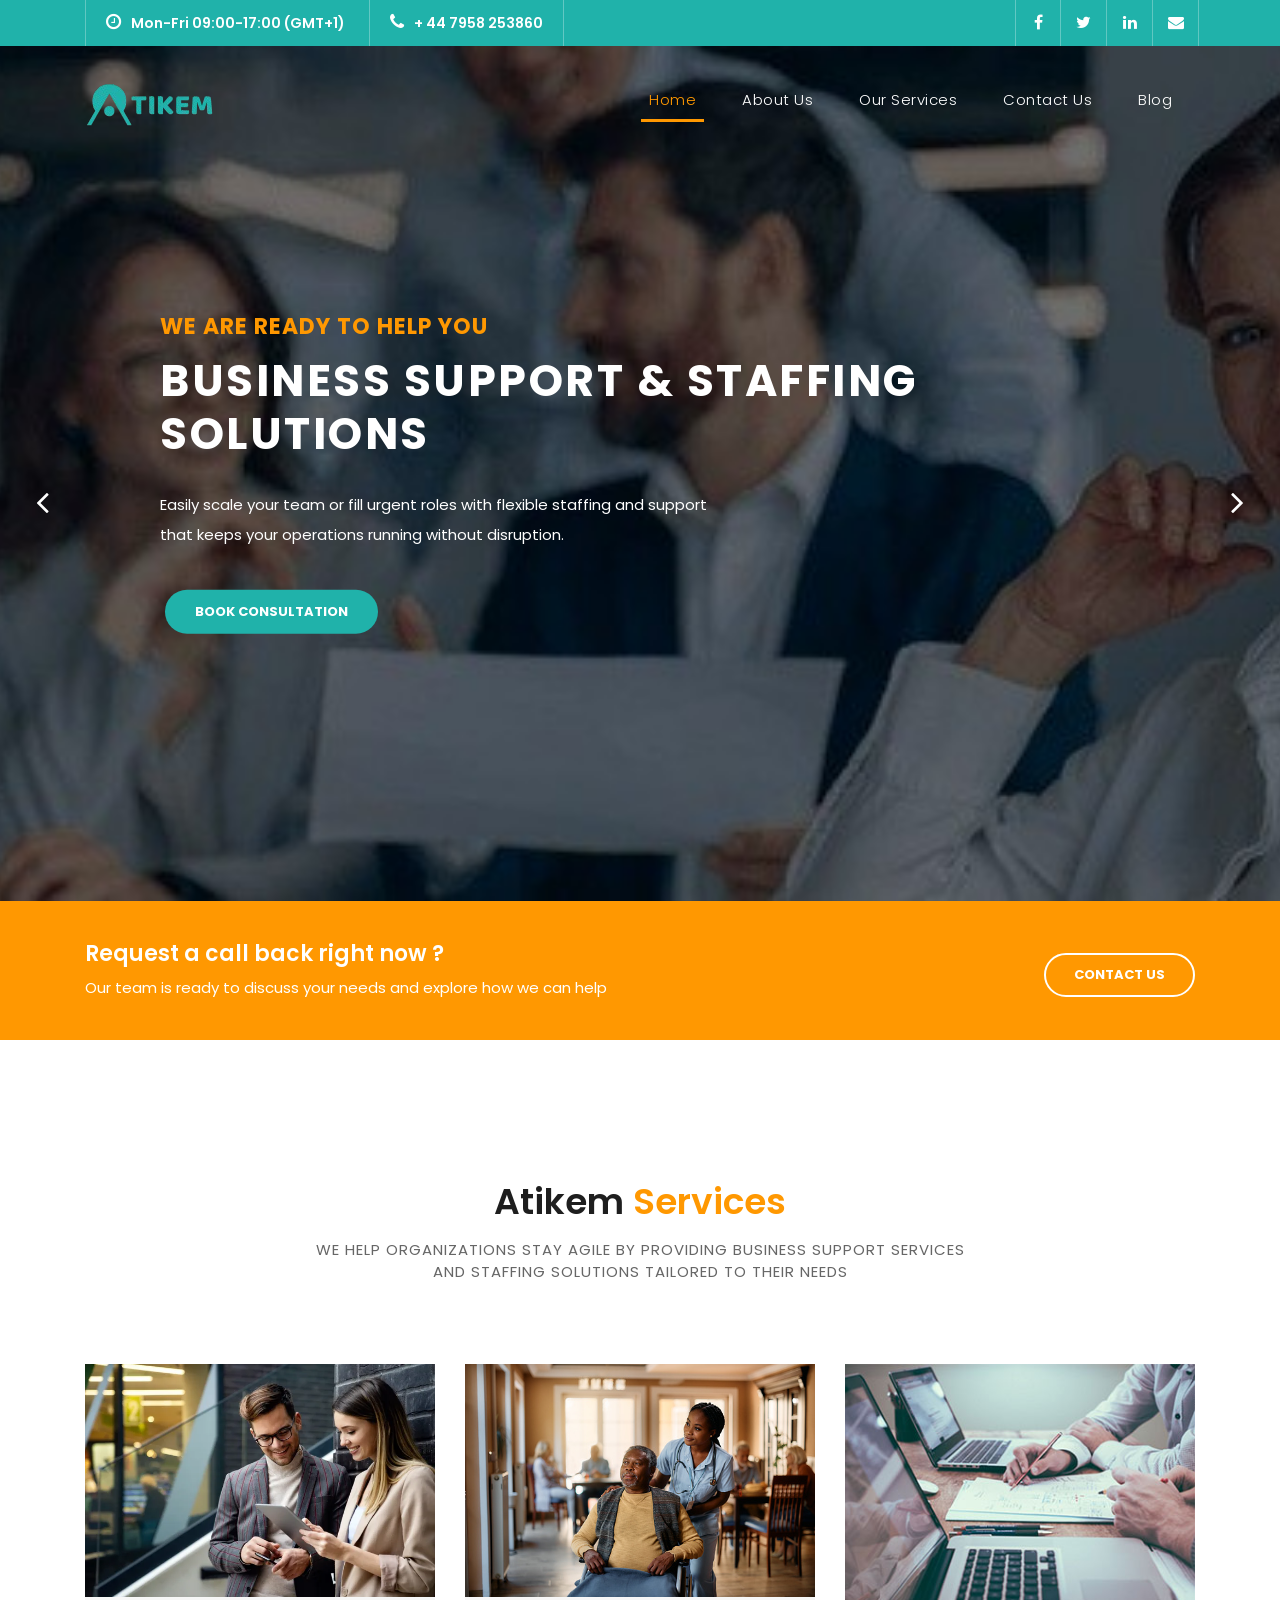
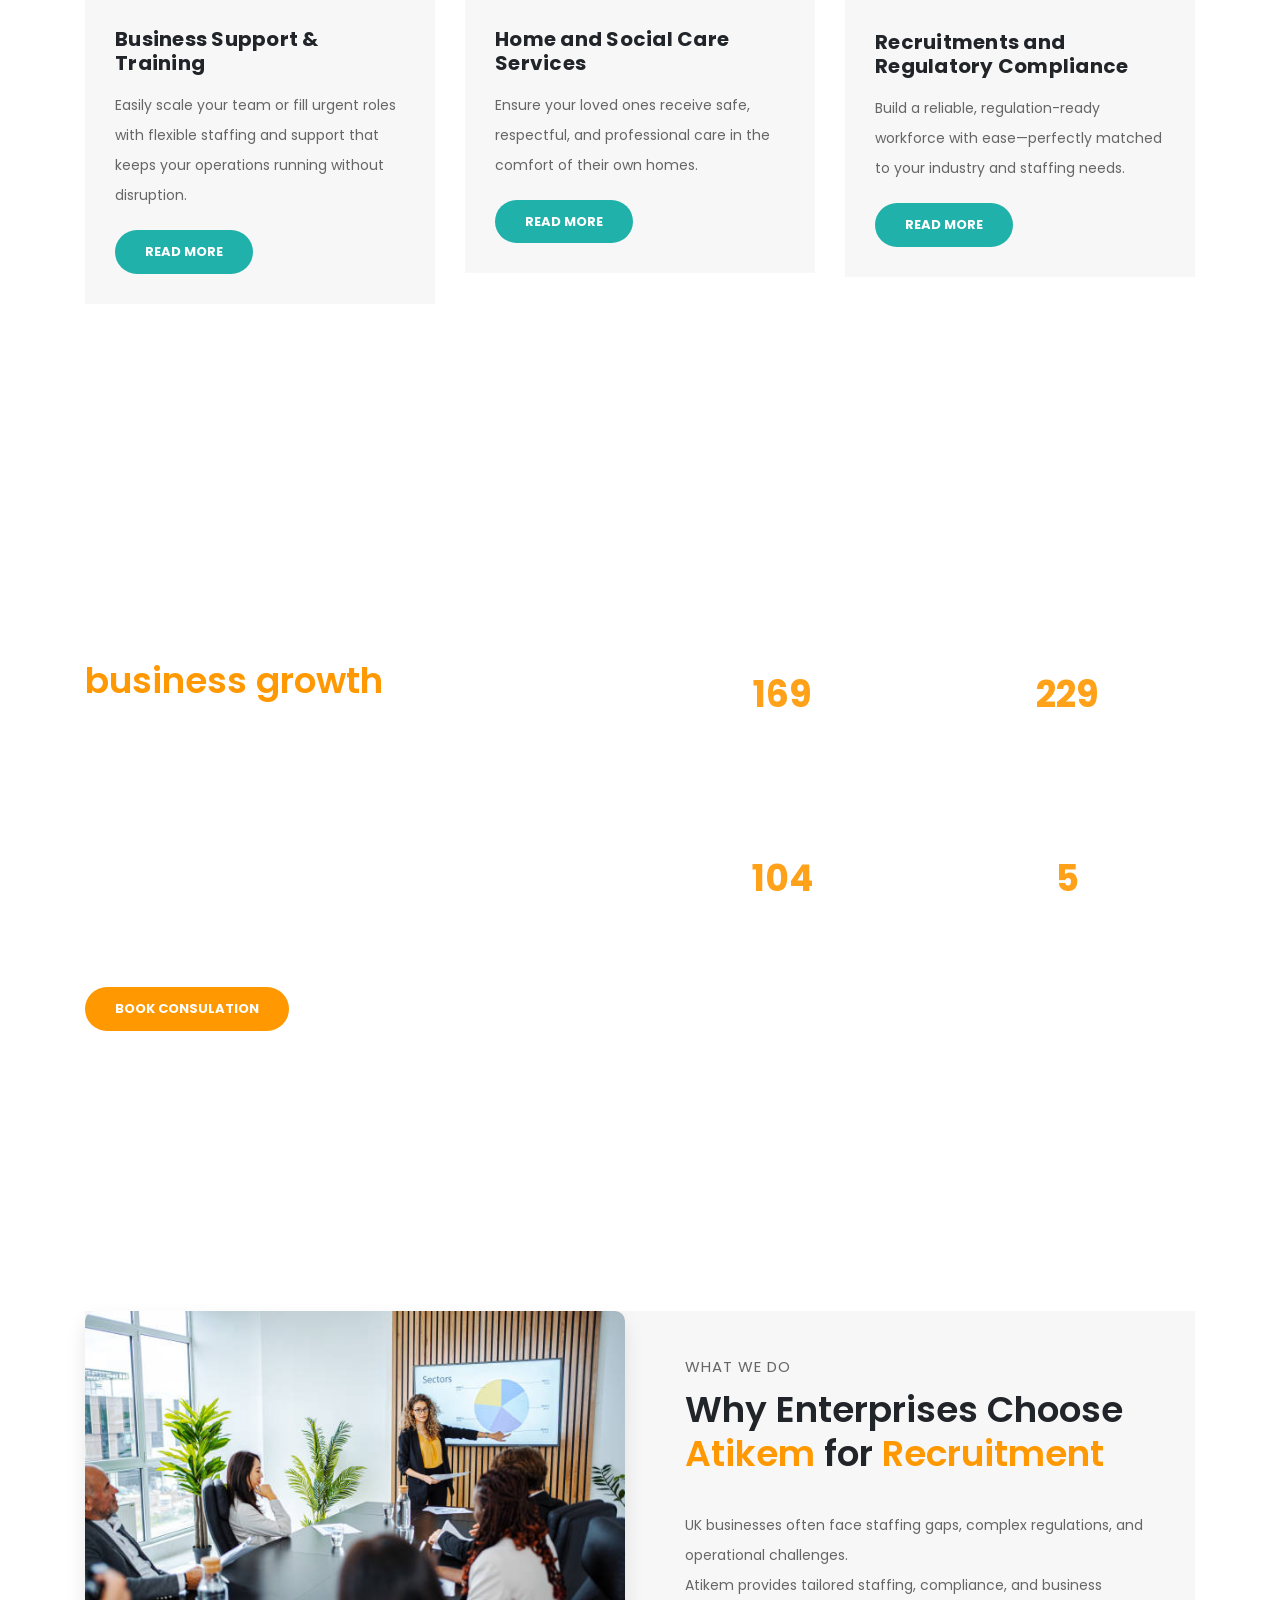
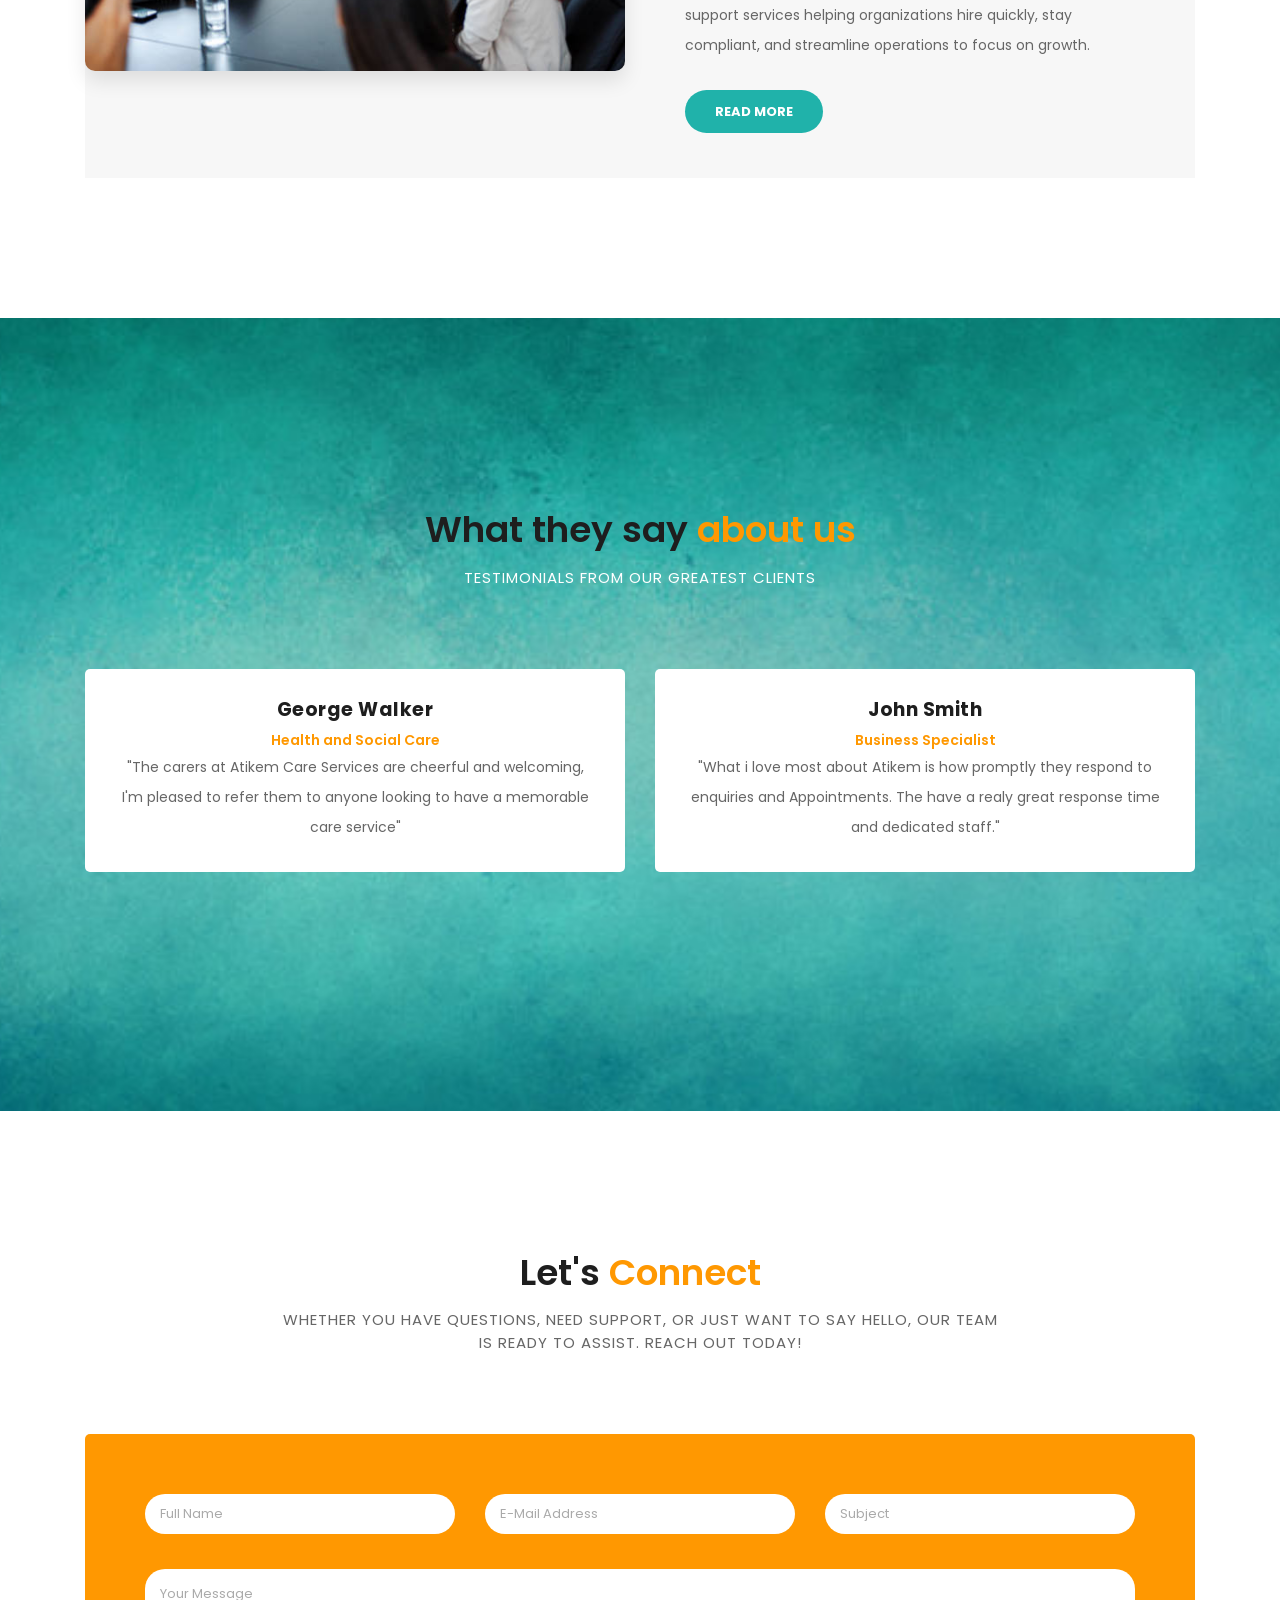
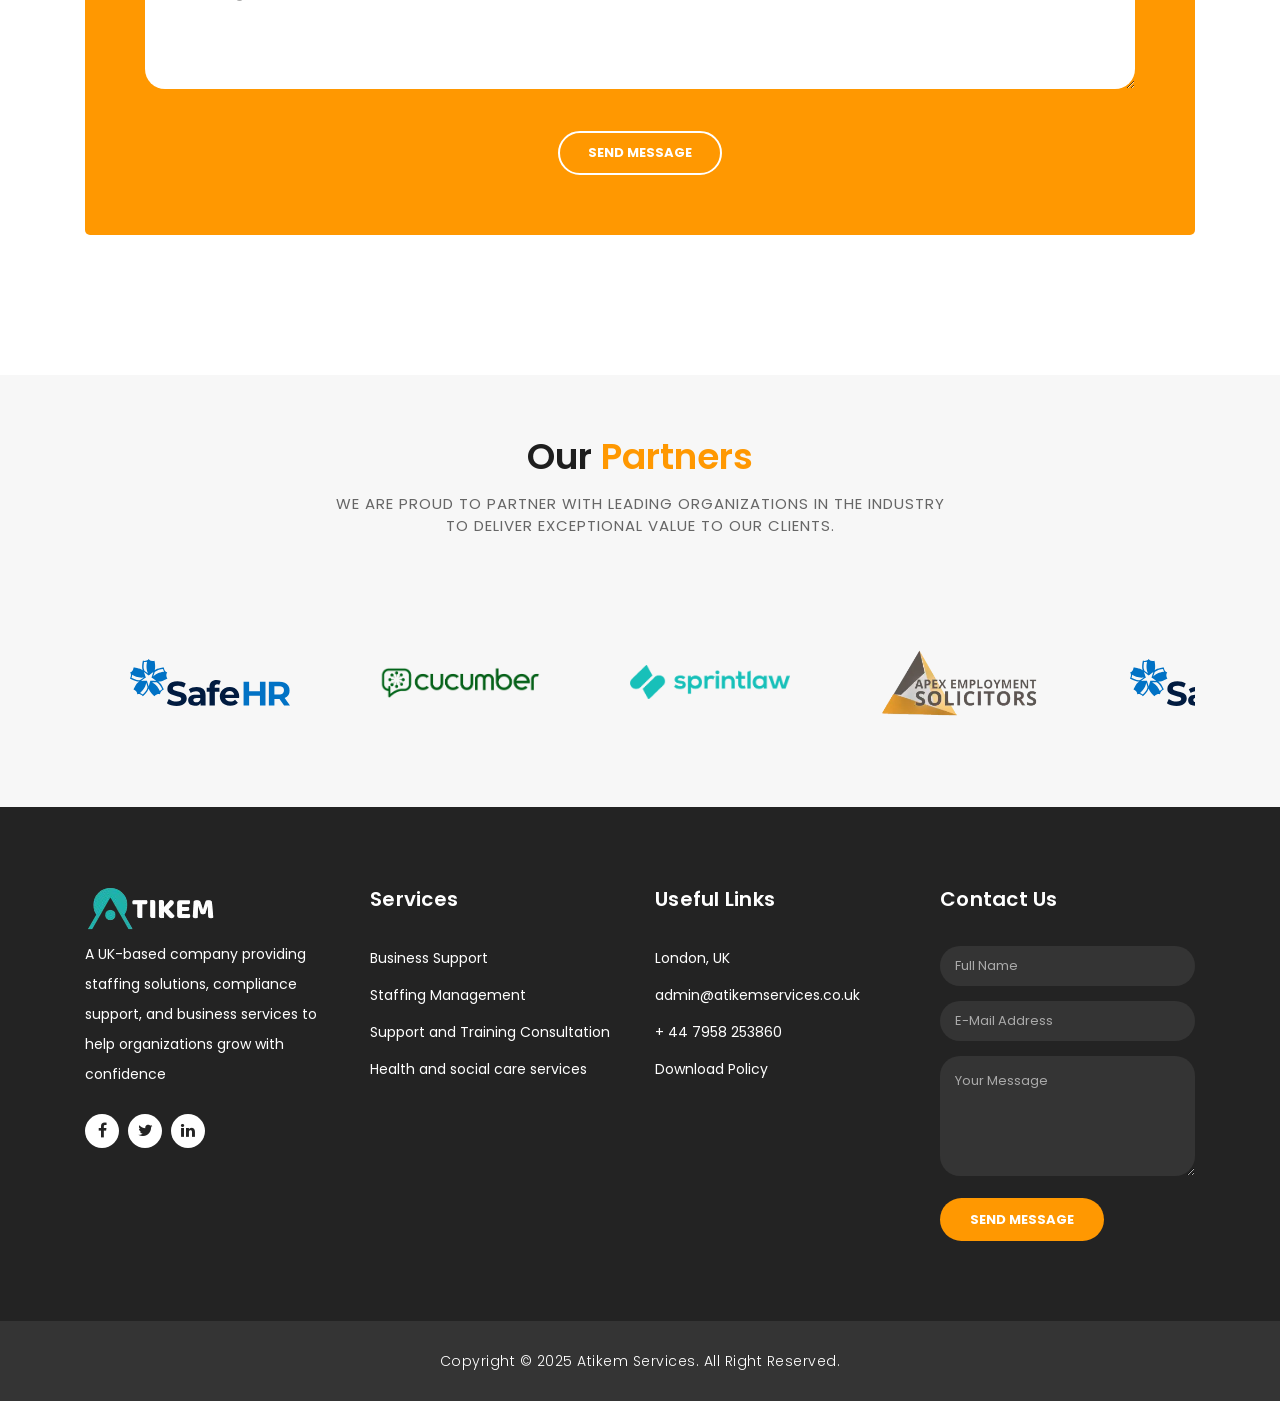
==== index.html @ 3f608184 "fixes" ====
<!DOCTYPE html>
<html lang="en">

<head>

  <meta charset="utf-8">
  <meta name="viewport" content="width=device-width, initial-scale=1, shrink-to-fit=no">
  <meta content="Business Support" name="keywords" />
  <meta content="Staffing and Recruitment Solutions" name="description" />
  <meta name="Health and Social Care" content="keywords">


  <!-- favicon -->

  <link href="assets/images/favicon.png" rel="icon" />


  <link href="https://fonts.googleapis.com/css?family=Poppins:100,200,300,400,500,600,700,800,900&display=swap"
    rel="stylesheet">

  <title>Atikem Services</title>

  <!-- Bootstrap core CSS -->
  <link href="vendor/bootstrap/css/bootstrap.min.css" rel="stylesheet">

  <!-- Additional CSS Files -->
  <link rel="stylesheet" href="assets/css/fontawesome.css">
  <link rel="stylesheet" href="assets/css/templatemo-finance-business.css">
  <link rel="stylesheet" href="assets/css/owl.css">

</head>

<body>

  <!-- ***** Preloader Start ***** -->
  <div id="preloader">
    <div class="jumper">
      <div></div>
      <div></div>
      <div></div>
    </div>
  </div>
  <!-- ***** Preloader End ***** -->

  <!-- Header -->
  <div class="sub-header">
    <div class="container">
      <div class="row">
        <div class="col-md-8 col-xs-12">
          <ul class="left-info">
            <li><a href="#"><i class="fa fa-clock-o"></i>Mon-Fri 09:00-17:00 (GMT+1)</a></li>
            <li><a href="#"><i class="fa fa-phone"></i>+ 44 7958 253860</a></li>
          </ul>
        </div>
        <div class="col-md-4">
          <ul class="right-icons">
            <li><a href="#"><i class="fa fa-facebook"></i></a></li>
            <li><a href="#"><i class="fa fa-twitter"></i></a></li>
            <li><a href="#"><i class="fa fa-linkedin"></i></a></li>
              <li><a href="mailto:admin@atikemservices.co.uk"><i class="fa fa-envelope"></i></a></li>

          </ul>
        </div>
      </div>
    </div>
  </div>

  <header class="">
    <nav class="navbar navbar-expand-lg">
      <div class="container">
        <a class="navbar-brand" href="index.html">
          <img src="assets/images/edittedLogoTeal.png" alt="Logo">
        </a>
        <button class="navbar-toggler" type="button" data-toggle="collapse" data-target="#navbarResponsive"
          aria-controls="navbarResponsive" aria-expanded="false" aria-label="Toggle navigation">
          <span class="navbar-toggler-icon"></span>
        </button>
        <div class="collapse navbar-collapse" id="navbarResponsive">
          <ul class="navbar-nav ml-auto">
            <li class="nav-item active">
              <a class="nav-link" href="#top">Home
                <span class="sr-only">(current)</span>
              </a>
            </li>
            <li class="nav-item">
              <a class="nav-link" href="about.html">About Us</a>
            </li>
            <li class="nav-item">
              <a class="nav-link" href="services.html">Our Services</a>
            </li>
            <li class="nav-item">
              <a class="nav-link" href="contact.html">Contact Us</a>
            </li>
            <li class="nav-item">
              <a class="nav-link" href="#">Blog</a>
            </li>
            <!-- <li class="nav-item">
              <a class="nav-link filled-button" href="one-page.html">Downlos Policy</a>
            </li> -->
          </ul>
        </div>
      </div>
    </nav>
  </header>

  <!-- Page Content -->
  <!-- Banner Starts Here -->
  <div class="main-banner header-text" id="top">
    <div class="Modern-Slider bg-black">
      <!-- Item -->
      <div class="item border-red-600 border-2 item-1">
        <div class="img-fill">
          <div class="text-content">
            <h6>we are ready to help you</h6>
            <h4>Business Support & Staffing <br /> Solutions</h4>
            <p>Easily scale your team or fill urgent roles with flexible staffing and support that keeps your operations
              running without disruption.</p>
            <div>
              <a href="contact.html" class="filled-button">Book Consultation</a>
             
            </div>
          </div>
        </div>
      </div>
      <!-- // Item -->
      <!-- Item -->
      <div class="item item-2">
        <div class="img-fill">
          <div class="text-content">
            <h6>we are here to support you</h6>
            <h4>Personalized Home & Social <br /> Care Services</h4>
            <p>You’ll have access to trained caregivers who deliver respectful, personalized assistance that promotes
              safety, independence, and peace of mind.</p>
            <a href="services.html" class="filled-button">Speak to our Agent</a>
          </div>
        </div>
      </div>
      <!-- // Item -->
      <!-- Item -->
      <div class="item item-3">
        <div class="img-fill">
          <div class="text-content">
            <h6>we have a solid background</h6>
            <h4>Compliance-Driven Recruitment & <br /> Staff Management</h4>
            <p>From healthcare to construction and social care, we help you confidently build a compliant workforce that
              meets both industry standards and your unique goals.</p>
            <a href="about.html" class="filled-button">learn more</a>
          </div>
        </div>
      </div>
      <!-- // Item -->
    </div>
  </div>
  <!-- Banner Ends Here -->










  <!-- request a call -->
  <div class="request-form">
    <div class="container">
      <div class="row">
        <div class="col-md-8">
          <h4>Request a call back right now ?</h4>
          <span>Our team is ready to discuss your needs and explore how we can help</span>
        </div>
        <div class="col-md-4">
          <a href="contact.html" class="border-button">Contact Us</a>
        </div>
      </div>
    </div>
  </div>


  <!-- atikem services section -->

  <div class="services">
    <div class="container">
      <div class="row">
        <div class="col-md-12">
          <div class="section-heading">
            <h2>Atikem <em>Services</em></h2>
            <span>We help organizations stay agile by providing business support services <br/> and staffing solutions
              tailored to their needs</span>
          </div>
        </div>
        <div class="col-md-4">
          <div class="service-item">
            <img src="assets/images/bs.webp" alt="">
            <div class="down-content">
              <h4>Business Support & Training</h4>
              <p>Easily scale your team or fill urgent roles with flexible staffing and support that keeps your operations running without disruption.
              </p>
              <a href="" class="filled-button">Read More</a>
            </div>
          </div>
        </div>
        <div class="col-md-4">
          <div class="service-item">
            <img src="assets/images/img4.jpg" alt="">
            <div class="down-content">
              <h4>Home and Social Care Services</h4>
              <p>Ensure your loved ones receive safe, respectful, and professional care in the comfort of their own homes.
              </p>
              <a href="" class="filled-button">Read More</a>
            </div>
          </div>
        </div>
        <div class="col-md-4">
          <div class="service-item">
            <img src="assets/images/service_03.jpg" alt="">
            <div class="down-content">
              <h4>Recruitments and Regulatory Compliance</h4>
              <p>Build a reliable, regulation-ready workforce with ease—perfectly matched to your industry and staffing needs.
              </p>
              <a href="" class="filled-button">Read More</a>
            </div>
          </div>
        </div>
      </div>
    </div>
  </div>


  <!-- counter section -->
  <div class="fun-facts">
    <div class="container">
      <div class="row">
        <div class="col-md-6">
          <div class="left-content">
            <span>Empowering your business</span>
            <h2>Smart solutions for your <em>business growth</em></h2>
            <p>Atikem services helps clients across various sectors enhance their operational efficiency, meet
              regulatory requirements,
              and secure business growth. <br /><br />The company’s expertise allows clients to focus on their core
              business activities while ensuring
              compliance, efficiency, and strategic development are managed effectively. </p>
            <a href="" class="filled-button " style="background-color: #FF9801; ">Book Consulation</a>
          </div>
        </div>
        <div class="col-md-6 align-self-center">
          <div class="row">
            <div class="col-md-6">
              <div class="count-area-content">
                <div class="count-digit">945</div>
                <div class="count-title">Work Hours</div>
              </div>
            </div>
            <div class="col-md-6">
              <div class="count-area-content">
                <div class="count-digit">1280</div>
                <div class="count-title">Great Reviews</div>
              </div>
            </div>
            <div class="col-md-6">
              <div class="count-area-content">
                <div class="count-digit">578</div>
                <div class="count-title">Projects Done</div>
              </div>
            </div>
            <div class="col-md-6">
              <div class="count-area-content">
                <div class="count-digit">26</div>
                <div class="count-title">Awards Won</div>
              </div>
            </div>
          </div>
        </div>
      </div>
    </div>
  </div>

  <!-- who we are section -->

  <div class="more-info">
    <div class="container">
      <div class="row">
        <div class="col-md-12">
          <div class="more-info-content">
            <div class="row">
              <div class="col-md-6">
                <div class="left-image">
                   <img src="assets/images/bg3.jpg" class="d-block w-100 animated-slide" alt="Slide 1">
                </div>
              </div>
              <div class="col-md-6 align-self-center">
                <div class="right-content">
                  <span>What we do</span>
                 <h2>Why Enterprises Choose <em>Atikem</em>  for <em>Recruitment</em> </h2>
                  <p>UK businesses often face staffing gaps, complex regulations, and operational challenges. 
                    <br/> Atikem provides tailored staffing, compliance, and business support services helping organizations
                     hire quickly,
                     stay compliant, and streamline operations to focus on growth.</p>
                  <a href="#" class="filled-button">Read More</a>
                </div>
              </div>
            </div>
          </div>
        </div>
      </div>
    </div>
  </div>

  <!-- textitomial section -->

  <div class="testimonials">
    <div class="container">
      <div class="row here ">
        <div class="col-md-12">
          <div class="section-heading">
            <h2>What they say <em>about us</em></h2>
            <span class="sub-text">testimonials from our greatest clients</span>
          </div>
        </div>
        <div class="col-md-12">
          <div class="owl-testimonials owl-carousel">

            <div class="testimonial-item">
              <div class="inner-content">
                <h4>George Walker</h4>
                <span>Health and Social Care</span>
                <p>"The carers at Atikem Care Services are cheerful and
                  welcoming, I'm pleased to refer them to anyone looking to have
                  a memorable care service"</p>
              </div>
              <img src="http://placehold.it/60x60" alt="">
            </div>

            <div class="testimonial-item">
              <div class="inner-content">
                <h4>John Smith</h4>
                <span>Business Specialist</span>
                <p>"What i love most about Atikem is how promptly they respond to
                  enquiries and Appointments. The have a realy great response
                  time and dedicated staff."</p>
              </div>
              <img src="http://placehold.it/60x60" alt="">
            </div>

            <div class="testimonial-item">
              <div class="inner-content">
                <h4>David Wood</h4>
                <span>Chief Accountant</span>
                <p>"Ut ultricies maximus turpis, in sollicitudin ligula posuere vel. Donec finibus maximus neque, vitae
                  egestas quam imperdiet nec. Proin nec mauris eu tortor consectetur tristique."</p>
              </div>
              <img src="http://placehold.it/60x60" alt="">
            </div>

            <div class="testimonial-item">
              <div class="inner-content">
                <h4>Andrew Boom</h4>
                <span>Marketing Head</span>
                <p>"Curabitur sollicitudin, tortor at suscipit volutpat, nisi arcu aliquet dui, vitae semper sem turpis
                  quis libero. Quisque vulputate lacinia nisl ac lobortis."</p>
              </div>
              <img src="http://placehold.it/60x60" alt="">
            </div>

          </div>
        </div>
      </div>
    </div>
  </div>

  <!-- contact form -->

  <div class="callback-form">
    <div class="container">
      <div class="row">
        <div class="col-md-12">
          <div class="section-heading">
            <h2>Let's <em>Connect</em></h2>
            <span>Whether you have questions, need support, or just want to say hello, our team <br />
              is ready to assist. Reach out today!</span>
          </div>
        </div>
        <div class="col-md-12">
          <div class="contact-form">
            <form id="contact" action="" method="post">
              <div class="row">
                <div class="col-lg-4 col-md-12 col-sm-12">
                  <fieldset>
                    <input name="name" type="text" class="form-control" id="name" placeholder="Full Name" required="">
                  </fieldset>
                </div>
                <div class="col-lg-4 col-md-12 col-sm-12">
                  <fieldset>
                    <input name="email" type="text" class="form-control" id="email" pattern="[^ @]*@[^ @]*"
                      placeholder="E-Mail Address" required="">
                  </fieldset>
                </div>
                <div class="col-lg-4 col-md-12 col-sm-12">
                  <fieldset>
                    <input name="subject" type="text" class="form-control" id="subject" placeholder="Subject"
                      required="">
                  </fieldset>
                </div>
                <div class="col-lg-12">
                  <fieldset>
                    <textarea name="message" rows="6" class="form-control" id="message" placeholder="Your Message"
                      required=""></textarea>
                  </fieldset>
                </div>
                <div class="col-lg-12">
                  <fieldset>
                    <button type="submit" id="form-submit" class="border-button">Send Message</button>
                  </fieldset>
                </div>
              </div>
            </form>
          </div>
        </div>
      </div>
    </div>
  </div>

  <!-- partners icons -->

  <div class="partners">
    <div class="container">
      <div class="row">
        <div class="col-md-12">
          <div class="section-heading">
            <h2>Our <em>Partners</em></h2>
            <span>We are proud to partner with leading organizations in the industry <br/> to deliver exceptional value to our clients.</span>
          </div>
        </div>
        <div class="col-md-12">
         <div class="partners-marquee">
  <div class="slide-track">
    <!-- Repeat your items twice for seamless loop -->
    <div class="slide"><img src="assets/images/safe-hr-logo.svg" alt="1"></div>
    <div class="slide"><img src="assets/images/cucumber-logo-746x144.webp" alt="2"></div>
    <div class="slide"><img src="assets/images/sprintlaw-logo-lg-aug-2023.png" alt="3"></div>
    <div class="slide"><img src="assets/images/cropped-small-apex-300x129.webp" alt="4"></div>

    <!-- second copy -->
    <div class="slide"><img src="assets/images/safe-hr-logo.svg" alt="1"></div>
    <div class="slide"><img src="assets/images/cucumber-logo-746x144.webp" alt="2"></div>
    <div class="slide"><img src="assets/images/sprintlaw-logo-lg-aug-2023.png" alt="3"></div>
    <div class="slide"><img src="assets/images/cropped-small-apex-300x129.webp" alt="4"></div>
  </div>
</div>
        </div>
      </div>
    </div>
  </div>


  <!-- Footer Starts Here -->
  <footer>
    <div class="container">
      <div class="row">
        <div class="col-md-3 footer-item">
          <img src="assets/images/edittedLogoWhite.png" alt="Logo">
          <p>A UK-based company providing staffing solutions, compliance support, 
            and business services to help organizations grow with confidence</p>
          <ul class="social-icons">
            <li><a rel="nofollow" href="https://fb.com/templatemo" target="_blank"><i class="fa fa-facebook"></i></a>
            </li>
            <li><a href="#"><i class="fa fa-twitter"></i></a></li>
            <li><a href="#"><i class="fa fa-linkedin"></i></a></li>
          </ul>
        </div>
        <div class="col-md-3 footer-item">
          <h4>Services</h4>
          <ul class="menu-list">
            <li><a href="#">Business Support</a></li>
            <li><a href="#">Staffing Management</a></li>
            <li><a href="#">Support and Training Consultation</a></li>
            <li><a href="#">Health and social care services</a></li>
          </ul>
        </div>
        <div class="col-md-3 footer-item">
          <h4>Useful Links</h4>
          <ul class="menu-list">
            <li><a href="#">London, UK</a></li>
            <li><a href="#">admin@atikemservices.co.uk</a></li>
            <li><a href="#">+ 44 7958 253860</a></li>
            <li><a href="#">Download Policy</a></li>
          </ul>
        </div>
        <div class="col-md-3 footer-item last-item">
          <h4>Contact Us</h4>
          <div class="contact-form">
            <form id="contact footer-contact" action="" method="post">
              <div class="row">
                <div class="col-lg-12 col-md-12 col-sm-12">
                  <fieldset>
                    <input name="name" type="text" class="form-control" id="name" placeholder="Full Name" required="">
                  </fieldset>
                </div>
                <div class="col-lg-12 col-md-12 col-sm-12">
                  <fieldset>
                    <input name="email" type="text" class="form-control" id="email" pattern="[^ @]*@[^ @]*"
                      placeholder="E-Mail Address" required="">
                  </fieldset>
                </div>
                <div class="col-lg-12">
                  <fieldset>
                    <textarea name="message" rows="6" class="form-control" id="message" placeholder="Your Message"
                      required=""></textarea>
                  </fieldset>
                </div>
                <div class="col-lg-12">
                  <fieldset>
                    <button type="submit" id="form-submit" class="filled-button">Send Message</button>
                  </fieldset>
                </div>
              </div>
            </form>
          </div>
        </div>
      </div>
    </div>
  </footer>

  <div class="sub-footer">
    <div class="container">
      <div class="row">
        <div class="col-md-12">
          <p>Copyright &copy; 2025 Atikem Services.

            All Right Reserved.</p>
        </div>
      </div>
    </div>
  </div>

  <!-- Bootstrap core JavaScript -->
  <script src="vendor/jquery/jquery.min.js"></script>
  <script src="vendor/bootstrap/js/bootstrap.bundle.min.js"></script>

  <!-- Additional Scripts -->
  <script src="assets/js/custom.js"></script>
  <script src="assets/js/owl.js"></script>
  <script src="assets/js/slick.js"></script>
  <script src="assets/js/accordions.js"></script>
 <script>
window.addEventListener('mouseover', initLandbot, { once: true });
window.addEventListener('touchstart', initLandbot, { once: true });
var myLandbot;
function initLandbot() {
  if (!myLandbot) {
    var s = document.createElement('script');
    s.type = "module"
    s.async = true;
    s.addEventListener('load', function() {
      var myLandbot = new Landbot.Livechat({
        configUrl: 'https://storage.googleapis.com/landbot.site/v3/H-3087432-E09RFTGP78OLMSYZ/index.json',
      });
    });
    s.src = 'https://cdn.landbot.io/landbot-3/landbot-3.0.0.mjs';
    var x = document.getElementsByTagName('script')[0];
    x.parentNode.insertBefore(s, x);
  }
}
</script>

  <script language="text/Javascript">
    cleared[0] = cleared[1] = cleared[2] = 0; //set a cleared flag for each field
    function clearField(t) {                   //declaring the array outside of the
      if (!cleared[t.id]) {                      // function makes it static and global
        cleared[t.id] = 1;  // you could use true and false, but that's more typing
        t.value = '';         // with more chance of typos
        t.style.color = '#fff';
      }
    }
  </script>


</body>

</html>
---- assets/css/templatemo-finance-business.css ----
/* 

TemplateMo - Finance Business

https://templatemo.com/tm-545-finance-business

*/

body {
  font-family: 'Poppins', sans-serif;
  overflow-x: hidden;
  text-rendering: optimizeLegibility;
  -webkit-font-smoothing: antialiased;
  -moz-osx-font-smoothing: grayscale;
}
p {
	margin-bottom: 0px;
	font-size: 14px;
	color: #666666;
	line-height: 30px;
}
a {
	text-decoration: none!important;
}
ul {
	padding: 0;
	margin: 0;
	list-style: none;
}

h1,h2,h3,h4,h5,h6 {
	margin: 0px;
}

a.filled-button {
	background-color: #20B2AA;
	color: #fff;
	font-size: 13px;
	text-transform: uppercase;
	font-weight: 700;
	padding: 12px 30px;
	border-radius: 30px;
	display: inline-block;
	transition: all 0.3s;
}

a.filled-button:hover {
	background-color: #fff;
	color: #20B2AA;
}

a.border-button {
	background-color: transparent;
	color: #fff;
	border: 2px solid #fff;
	font-size: 13px;
	text-transform: uppercase;
	font-weight: 700;
	padding: 10px 28px;
	border-radius: 30px;
	display: inline-block;
	transition: all 0.3s;
}

a.border-button:hover {
	background-color: #fff;
	color: #20B2AA;
}

.section-heading {
	text-align: center;
	margin-bottom: 80px;
}

.section-heading h2 {
	font-size: 36px;
	font-weight: 600;
	color: #1e1e1e;
}

.section-heading em {
	font-style: normal;
	color: #FF9801;
}

.section-heading span {
	display: block;
	margin-top: 15px;
	text-transform: uppercase;
	font-size: 15px;
	color: #666;
	letter-spacing: 1px;
}

#preloader {
  overflow: hidden;
  background: #20B2AA;
  left: 0;
  right: 0;
  top: 0;
  bottom: 0;
  position: fixed;
  z-index: 9999999;
  color: #fff;
}

#preloader .jumper {
  left: 0;
  top: 0;
  right: 0;
  bottom: 0;
  display: block;
  position: absolute;
  margin: auto;
  width: 50px;
  height: 50px;
}

#preloader .jumper > div {
  background-color: #fff;
  width: 10px;
  height: 10px;
  border-radius: 100%;
  -webkit-animation-fill-mode: both;
  animation-fill-mode: both;
  position: absolute;
  opacity: 0;
  width: 50px;
  height: 50px;
  -webkit-animation: jumper 1s 0s linear infinite;
  animation: jumper 1s 0s linear infinite;
}

#preloader .jumper > div:nth-child(2) {
  -webkit-animation-delay: 0.33333s;
  animation-delay: 0.33333s;
}

#preloader .jumper > div:nth-child(3) {
  -webkit-animation-delay: 0.66666s;
  animation-delay: 0.66666s;
}

@-webkit-keyframes jumper {
  0% {
    opacity: 0;
    -webkit-transform: scale(0);
    transform: scale(0);
  }
  5% {
    opacity: 1;
  }
  100% {
    -webkit-transform: scale(1);
    transform: scale(1);
    opacity: 0;
  }
}

@keyframes jumper {
  0% {
    opacity: 0;
    -webkit-transform: scale(0);
    transform: scale(0);
  }
  5% {
    opacity: 1;
  }
  100% {
    opacity: 0;
  }
}

/* Sub Header Style */

.sub-header {
	background-color: #20B2AA;
	height: 46px;
	line-height: 46px;
}

.sub-header ul li {
	display: inline-block;
}

.sub-header ul.left-info li {
	border-left: 1px solid rgba(250,250,250,0.3);
	padding: 0px 20px;
}

.sub-header ul.left-info li:last-child {
	border-right: 1px solid rgba(250,250,250,0.3);
}

.sub-header ul.left-info li i {
	margin-right: 10px;
	font-size: 18px;
}

.sub-header ul.left-info li a {
	color: #fff;
	font-size: 14px;
	font-weight: 600;
}

.sub-header ul.right-icons {
	float: right;
}

.sub-header ul.right-icons li {
	margin-right: -4px;
	width: 46px;
	display: inline-block;
	text-align: center;
	border-right: 1px solid rgba(250,250,250,0.3);
}

.sub-header ul.right-icons li:first-child {
	border-left: 1px solid rgba(250,250,250,0.3);
}

.sub-header ul.right-icons li a {
	color: #fff;
	transition: all 0.3s;
}

.sub-header ul.right-icons li a:hover {
	opacity: 0.75;
}



/* Header Style */
header {
	position: absolute;
	z-index: 99999;
	width: 100%;
	background-color: transparent!important;
	height: 80px;
	-webkit-transition: all 0.3s ease-in-out 0s;
    -moz-transition: all 0.3s ease-in-out 0s;
    -o-transition: all 0.3s ease-in-out 0s;
    transition: all 0.3s ease-in-out 0s;
}
header .navbar {
	padding: 20px 0px;
}
.background-header .navbar {
	padding: 10px 0px;
}
.background-header {
	top: 0;
	position: fixed;
	background-color: #fff!important;
	box-shadow: 0px 1px 10px rgba(0,0,0,0.1);
}
.background-header .navbar-brand h2 {
	color: #20B2AA!important;
}
.background-header .navbar-nav a.nav-link {
	color: #FF9801!important;
}
.background-header .navbar-nav .nav-link:hover,
.background-header .navbar-nav .active>.nav-link,
.background-header .navbar-nav .nav-link.current,
.background-header .navbar-nav .nav-link.show,
.background-header .navbar-nav .show>.nav-link {
	color: #20B2AA!important;
}
.navbar .navbar-brand {
	float: 	left;
	margin-top: 12px;
	outline: none;
}
.navbar .navbar-brand h2 {
	color: #fff;
	text-transform: uppercase;
	font-size: 24px;
	font-weight: 700;
	-webkit-transition: all .3s ease 0s;
    -moz-transition: all .3s ease 0s;
    -o-transition: all .3s ease 0s;
    transition: all .3s ease 0s;
}
.navbar .navbar-brand h2 em {
	font-style: normal;
	font-size: 16px;
}
#navbarResponsive {
	z-index: 999;
}
.navbar-collapse {
	text-align: center;
}
.navbar .navbar-nav .nav-item {
	margin: 0px 15px;
}
.navbar .navbar-nav a.nav-link {
	text-transform: capitalize;
	font-size: 15px;
	font-weight: 300;
	letter-spacing: 0.5px;
	color: #fff;
	transition: all 0.5s;
	margin-top: 5px;
}
.navbar .navbar-nav .nav-link:hover,
.navbar .navbar-nav .active>.nav-link,
.navbar .navbar-nav .nav-link.current,
.navbar .navbar-nav .nav-link.show,
.navbar .navbar-nav .show>.nav-link {
	color: #FF9801;
	border-bottom: 3px solid #FF9801;
}
.navbar .navbar-toggler-icon {
	background-image: none;
}
.navbar .navbar-toggler {
	border-color: #fff;
	background-color: #fff;	
	height: 36px;
	outline: none;
	border-radius: 0px;
	position: absolute;
	right: 30px;
	top: 20px;
}
.navbar .navbar-toggler-icon:after {
	content: '\f0c9';
	color: #20B2AA;
	font-size: 18px;
	line-height: 26px;
	font-family: 'FontAwesome';
}



/* Banner Style */

.img-fill{
  width: 100%;
  display: block;
  overflow: hidden;
  position: relative;
  text-align: center
}

.img-fill img {
  min-height: 100%;
  min-width: 100%;
  position: relative;
  display: inline-block;
  max-width: none;
}

*,
*:before,
*:after {
  -webkit-box-sizing: border-box;
  box-sizing: border-box;
  -webkit-font-smoothing: antialiased;
  -moz-osx-font-smoothing: grayscale;
}

.Grid1k {
  padding: 0 15px;
  max-width: 1200px;
  margin: auto;
}

.blocks-box,
.slick-slider {
  margin: 0;
  padding: 0!important;
}

.slick-slide {
  float: left;
  padding: 0;
}

.Modern-Slider .item .img-fill {
	background-size: cover;
	background-position: center center;
	background-repeat: no-repeat;
	
	height:95vh;
}

.Modern-Slider .item-1 .img-fill {
	background-image: url(../images/bs3.jpg);
	opacity: 1;
	animation: subtleZoom 8s ease-in-out infinite;
}

.Modern-Slider .item-2 .img-fill {
	background-image: url(../images/slide_03.jpg);
	animation: subtleZoom 8s ease-in-out infinite;
}

.Modern-Slider .item-3 .img-fill {
	background-image: url(../images/bs3.jpg);
	animation: subtleZoom 8s ease-in-out infinite;
}
@keyframes subtleZoom {
  0% {
    transform: scale(1);
  }
  50% {
    transform: scale(1.05);
  }
  100% {
    transform: scale(1);
  }
}

.Modern-Slider .NextArrow{
  position:absolute;
  top:50%;
  right:30px;
  border:0 none;
  background-color: transparent;
  text-align:center;
  font-size: 36px;
  font-family: 'FontAwesome';
  color:#FFF;
  z-index:5;
  outline: none;
  cursor: pointer;
}

.Modern-Slider .NextArrow:before{
  content:'\f105';
}

.Modern-Slider .PrevArrow {
  position:absolute;
  top:50%;
  left:30px;
  border:0 none;
  background-color: transparent;
  text-align:center;
  font-size: 36px;
  font-family: 'FontAwesome';
  color:#FFF;
  z-index:5;
  outline: none;
  cursor: pointer;
}

.Modern-Slider .PrevArrow:before{
  content:'\f104';
}

ul.slick-dots {
  display: none!important;
}

.Modern-Slider .text-content {
	text-align: left;
  	width: 75%;
  	position: absolute;
  	top: 50%;
  	left: 50%;
  	transform: translate(-50%, -50%);
}

.Modern-Slider .item h6 {
  margin-bottom: 15px;
  font-size: 22px;
  text-transform: uppercase;
  font-weight: 700;
  letter-spacing: 1px;
  color:#FF9801;
  animation:fadeOutRight 1s both;
}

.img-me{
	height: 230px;
}

.animated-slide {
  animation: zoomInOut 5s ease-in-out infinite;
  object-fit: cover;
   border-radius: 10px;
  box-shadow: 0 10px 20px rgba(0,0,0,0.1);
}

@keyframes zoomInOut {
  0% {
    transform: scale(1);
  }
  50% {
    transform: scale(1.05);
  }
  100% {
    transform: scale(1);
  }
}

.Modern-Slider .item h4 {
  margin-bottom: 30px;
  text-transform: uppercase;
  font-size: 44px;
  font-weight: 700;
  letter-spacing: 2.5px;
  color:#FFF;
  overflow:hidden;
  animation:fadeOutLeft 1s both;
}

.Modern-Slider .item p {
	max-width: 570px;
	color: #fff;
	font-size: 15px;
	font-weight: 400;
	line-height: 30px;
	margin-bottom: 40px;
}

.Modern-Slider .item a {
  margin: 0 5px;
}

.Modern-Slider .item.slick-active h6{
  animation:fadeInDown 1s both 1s;
}

.Modern-Slider .item.slick-active h4{
  animation:fadeInLeft 1s both 1.5s;
}

.Modern-Slider .item.slick-active{
  animation:Slick-FastSwipeIn 1s both;
}

.Modern-Slider .buttons {
  position: relative;
}

.Modern-Slider {background:#000;}


/* ==== Slick Slider Css Ruls === */
.slick-slider{position:relative;display:block;-webkit-user-select:none;-moz-user-select:none;-ms-user-select:none;user-select:none;-webkit-touch-callout:none;-khtml-user-select:none;-ms-touch-action:pan-y;touch-action:pan-y;-webkit-tap-highlight-color:transparent}
.slick-list{position:relative;display:block;overflow:hidden;margin:0;padding:0}
.slick-list:focus{outline:none}.slick-list.dragging{cursor:hand}
.slick-slider .slick-track,.slick-slider .slick-list{-webkit-transform:translate3d(0,0,0);-ms-transform:translate3d(0,0,0);transform:translate3d(0,0,0)}
.slick-track{position:relative;top:0;left:0;display:block}
.slick-track:before,.slick-track:after{display:table;content:''}.slick-track:after{clear:both}
.slick-loading .slick-track{visibility:hidden}
.slick-slide{display:none;float:left /* If RTL Make This Right */ ;height:100%;min-height:1px}
.slick-slide.dragging img{pointer-events:none}
.slick-initialized .slick-slide{display:block}
.slick-loading .slick-slide{visibility:hidden}
.slick-vertical .slick-slide{display:block;height:auto;border:1px solid transparent}




/* Request Form */

.request-form {
	background-color: #FF9801;
	opacity: 0.;
	padding: 40px 0px;
	color: #fff;
}

.request-form h4 {
	font-size: 22px;
	font-weight: 600;
}

.request-form span {
	font-size: 15px;
	font-weight: 400;
	display: inline-block;
	margin-top: 10px;
}

.request-form a.border-button {
	margin-top: 12px;
	float: right;
}




/* Services */

.services {
	margin-top: 140px;
}

.service-item img {
	width: 100%;
	overflow: hidden;
}

.service-item .down-content {
	background-color: #f7f7f7;
	padding: 30px;
}

.service-item .down-content h4 {
	font-size: 20px;
	font-weight: 700;
	letter-spacing: 0.25px;
	margin-bottom: 15px;
}

.service-item .down-content p {
	margin-bottom: 20px;
}



/* Fun Facts */

.fun-facts {
	margin-top: 140px;
	background-image: url(../images/fun-facts-bg.jpg);
	background-position: center center;
	background-repeat: no-repeat;
	background-size: cover;
	background-attachment: fixed;
	padding: 140px 0px;
	color: #fff;
}

.fun-facts span {
	text-transform: uppercase;
	font-size: 15px;
	color: #fff;
	letter-spacing: 1px;
	margin-bottom: 10px;
	display: block;
}

.fun-facts h2 {
	font-size: 36px;
	font-weight: 600;
	margin-bottom: 35px;
}

.fun-facts em {
	font-style: normal;
	color: #FF9801;
}

.fun-facts p {
	color: #fff;
	margin-bottom: 40px;
}

.fun-facts .left-content {
	margin-right: 45px;
}

.count-area-content {
	text-align: center;
	background-color: rgba(250,250,250,0.1);
	padding: 25px 30px 35px 30px;
	margin: 15px 0px;
}

.count-digit {
    margin: 5px 0px;
    color: #FF9801;
	opacity: 0.9;
    font-weight: 700;
    font-size: 36px;
}
.count-title {
    font-size: 20px;
    font-weight: 600;
    color: #fff;
    letter-spacing: 0.5px;
}



/* More Info */

.more-info {
	margin-top: 140px;
}

.more-info .left-image img {
	width: 100%;
	overflow: hidden;
}

.more-info .more-info-content {
	background-color: #f7f7f7;
}

.about-info .more-info-content {
	background-color: transparent;
}

.about-info .right-content {
	padding: 0px!important;
	margin-right: 30px;
}

.more-info .right-content {
	padding: 45px 45px 45px 30px;
}

.more-info .right-content span {
	text-transform: uppercase;
	font-size: 15px;
	color: #666;
	letter-spacing: 1px;
	margin-bottom: 10px;
	display: block;
}

.more-info .right-content h2 {
	font-size: 36px;
	font-weight: 600;
	margin-bottom: 35px;
}

.more-info .right-content em {
	font-style: normal;
	color: #FF9801;
}

.more-info .right-content p {
	margin-bottom: 30px;
}


/* Testimonials Style */

.about-testimonials {
	margin-top: 0px!important;
}

.testimonials {
	margin-top: 140px;
	/* background-color: #f7f7f7; */
	background-image: url(../images/bg.jpg);
	background-position:center;
	background-size: cover;
	background-repeat: no-repeat;
	padding: 140px 0px;
}

.here{

	padding: 50px 0px;
}
.testimonial-item .inner-content {
	text-align: center;
	background-color: #fff;	
	padding: 30px;
	border-radius: 5px;
}
.testimonial-item p {
	font-size: 14px;
	font-weight: 400;
}

.testimonials .sub-text{
	color: white;
}
.testimonial-item h4 {
	font-size: 19px;
	font-weight: 700;
	color: #1e1e1e;
	letter-spacing: 0.5px;
	margin-bottom: 0px;
}
.testimonial-item span {
	display: inline-block;
	margin-top: 8px;
	font-weight: 600;
	font-size: 14px;
	color: #FF9801;
}
.testimonial-item img {
	max-width: 60px;
	border-radius: 50%;
	margin: 25px auto 0px auto;
}




/* Call Back Style */

.callback-services {
	border-top: 1px solid #eee;
	padding-top: 140px;
}

.contact-us {
	background-color: #f7f7f7;
	padding: 140px 0px;
}

.contact-us .contact-form {
	background-color: transparent!important;
	padding: 0!important;
}

.callback-form {
	margin-top: 140px;
}

.callback-form .contact-form {
	background-color: #FF9801;
	padding: 60px;
	border-radius: 5px;
	text-align: center;
}

.callback-form .contact-form input {
	border-radius: 20px;
	height: 40px;
	line-height: 40px;
	display: inline-block;
	padding: 0px 15px;
	color: #6a6a6a;
	font-size: 13px;
	text-transform: none;
	box-shadow: none;
	border: none;
	margin-bottom: 35px;
}

.callback-form .contact-form input:focus {
	outline: none;
	box-shadow: none;
	border: none;
}

.callback-form .contact-form textarea {
	border-radius: 20px;
	height: 120px;
	max-height: 200px;
	min-height: 120px;
	display: inline-block;
	padding: 15px;
	color: #6a6a6a;
	font-size: 13px;
	text-transform: none;
	box-shadow: none;
	border: none;
	margin-bottom: 35px;
}

.callback-form .contact-form textarea:focus {
	outline: none;
	box-shadow: none;
	border: none;
}

.callback-form .contact-form ::-webkit-input-placeholder { /* Edge */
  color: #aaa;
}
.callback-form .contact-form :-ms-input-placeholder { /* Internet Explorer 10-11 */
  color: #aaa;
}
.callback-form .contact-form ::placeholder {
  color: #aaa;
}

.callback-form .contact-form button.border-button {
	background-color: transparent;
	color: #fff;
	border: 2px solid #fff;
	font-size: 13px;
	text-transform: uppercase;
	font-weight: 700;
	padding: 10px 28px;
	border-radius: 30px;
	display: inline-block;
	transition: all 0.3s;
	outline: none;
	box-shadow: none;
	text-shadow: none;
	cursor: pointer;
}

.callback-form .contact-form button.border-button:hover {
	background-color: #fff;
	color: #a4c639;
}

.contact-us .contact-form button.filled-button {
	background-color: #20B2AA;
	color: #fff;
	border: none;
	font-size: 13px;
	text-transform: uppercase;
	font-weight: 700;
	padding: 12px 30px;
	border-radius: 30px;
	display: inline-block;
	transition: all 0.3s;
	outline: none;
	box-shadow: none;
	text-shadow: none;
	cursor: pointer;
}

.contact-us .contact-form button.filled-button:hover {
	background-color: #fff;
	color: #a4c639;
}



/* Partners Style */

.contact-partners {
	margin-top: -8px!important;
}

.partners {
	margin-top: 140px;
	background-color: #f7f7f7;
	padding: 60px 0px;
}

.partners .owl-item {
	text-align: center;
	cursor: pointer;
}

.partners .partner-item img {
	max-width: 156px;
	margin: auto;
}

.partners-marquee {
  overflow: hidden;
  background: #f7f7f7;
  padding: 30px 0;
}

.slide-track {
  display: flex;
  width: calc(250px * 8); /* slide width * number of slides (here 8 because we duplicated 4 -> 8) */
  animation: scroll 8s linear infinite;
  align-items: center;
}

.slide {
  width: 250px;      /* adjust as needed */
  flex-shrink: 0;
  display: flex;
  justify-content: center;
  align-items: center;
  padding: 0 20px;
}

.slide img {
  max-width: 160px;
  display: block;
}

/* animation */
@keyframes scroll {
  0%   { transform: translateX(0); }
  100% { transform: translateX(-50%); } /* move half the total width (since items duplicated) */
}



/* Footer Style */

footer {
	background-color: #232323;
	padding: 80px 0px;
	color: #fff;
}

footer h4 {
	color: #fff;
	font-size: 20px;
	font-weight: 600;
	letter-spacing: 0.25px;
	margin-bottom: 35px;
}
footer p {
	color: #fff;
}

footer ul.social-icons {
	margin-top: 25px;
}

footer ul.social-icons li {
	display: inline-block;
	margin-right: 5px;
}

footer ul.social-icons li:last-child {
	margin-right: 0px;
}

footer ul.social-icons li a {
	width: 34px;
	height: 34px;
	display: inline-block;
	line-height: 34px;
	text-align: center;
	background-color: #fff;
	color: #232323;
	border-radius: 50%;
	transition: all 0.3s;
}

footer ul.social-icons li a:hover {
	background-color: #FF9801;
}

footer ul.menu-list li {
	margin-bottom: 13px;
}

footer ul.menu-list li:last-child {
	margin-bottom: 0px;
}

footer ul.menu-list li a {
	font-size: 14px;
	color: #fff;
	transition: all 0.3s;
}

footer ul.menu-list li a:hover {
	color: #FF9801;
}

footer .contact-form input {
	border-radius: 20px;
	height: 40px;
	line-height: 40px;
	display: inline-block;
	padding: 0px 15px;
	color: #aaa!important;
	background-color: #343434;
	font-size: 13px;
	text-transform: none;
	box-shadow: none;
	border: none;
	margin-bottom: 15px;
}

footer .contact-form input:focus {
	outline: none;
	box-shadow: none;
	border: none;
	background-color: #343434;
}

footer .contact-form textarea {
	border-radius: 20px;
	height: 120px;
	max-height: 200px;
	min-height: 120px;
	display: inline-block;
	padding: 15px;
	color: #aaa!important;
	background-color: #343434;
	font-size: 13px;
	text-transform: none;
	box-shadow: none;
	border: none;
	margin-bottom: 15px;
}

footer .contact-form textarea:focus {
	outline: none;
	box-shadow: none;
	border: none;
	background-color: #343434;
}

footer .contact-form ::-webkit-input-placeholder { /* Edge */
  color: #aaa;
}
footer .contact-form :-ms-input-placeholder { /* Internet Explorer 10-11 */
  color: #aaa;
}
footer .contact-form ::placeholder {
  color: #aaa;
}

footer .contact-form button.filled-button {
	background-color: transparent;
	color: #fff;
	background-color: #FF9801;
	border: none;
	font-size: 13px;
	text-transform: uppercase;
	font-weight: 700;
	padding: 12px 30px;
	border-radius: 30px;
	display: inline-block;
	transition: all 0.3s;
	outline: none;
	box-shadow: none;
	text-shadow: none;
	cursor: pointer;
}

footer .contact-form button.filled-button:hover {
	background-color: #fff;
	color: #a4c639;
}



/* Sub-footer Style */

.sub-footer {
	background-color: #343434;
	text-align: center;
	padding: 25px 0px;
}

.sub-footer p {
	color: #fff;
	font-weight: 300;
	letter-spacing: 0.5px;
}

.sub-footer a {
	color: #fff;
}


.page-heading {
	text-align: center;
	background-image: url(../images/contact.jpg);
	background-position: center center;
	background-repeat: no-repeat;
	background-size: cover;
	padding: 150px 0px 70px 0px;
	color: #fff;
}

.page-heading h1 {
	text-transform: capitalize;
	font-size: 36px;
	font-weight: 700;
	letter-spacing: 2px;
	margin-bottom: 18px;
}

.page-heading span {
	font-size: 15px;
	text-transform: uppercase;
	letter-spacing: 1px;
	color: #fff;
	display: block;
}


/* team */

.team {
	background-color: #f7f7f7;
	margin-top: 140px;
	margin-bottom: -140px;
	padding: 120px 0px;
}

.team-item img {
	width: 100%;
	overflow: hidden;
}

.team-item .down-content {
	background-color: #fff;
	padding: 30px;
}

.team-item .down-content h4 {
	font-size: 20px;
	font-weight: 700;
	letter-spacing: 0.25px;
	margin-bottom: 10px;
}

.team-item .down-content span {
	color: #a4c639;
	font-weight: 600;
	font-size: 14px;
	display: block;
	margin-bottom: 15px;
}

.team-item .down-content p {
	margin-bottom: 20px;
}


/* Single Service */

.single-services {
	margin-top: 140px;
}

#tabs ul {
  margin: 0;
  padding: 0;
}
#tabs ul li {
  margin-bottom: 10px;
  display: inline-block;
  width: 100%;
}
#tabs ul li:last-child {
  margin-bottom: 0px;
}
#tabs ul li a {
	text-transform: capitalize;
	width: 100%;
	padding: 30px 30px;
	display: inline-block;
	background-color: #20B2AA;
  	font-size: 20px;
  	color: #121212;
  	letter-spacing: 0.5px;
  	font-weight: 700;
  	transition: all 0.3s;
}
#tabs ul li a i {
	float: right;
	margin-top: 5px;
}
#tabs ul .ui-tabs-active span {
  background: #faf5b2;
  border: #faf5b2;
  line-height: 90px;
  border-bottom: none;
}
#tabs ul .ui-tabs-active a {
  color: #fff;
}
#tabs ul .ui-tabs-active span {
  color: #1e1e1e;
}
.tabs-content {
	margin-left: 30px;
  text-align: left;
  display: inline-block;
  transition: all 0.3s;
}
.tabs-content img {
	max-width: 100%;
	overflow: hidden;
}
.tabs-content h4 {
	font-size: 20px;
	font-weight: 700;
	letter-spacing: 0.25px;
	margin-bottom: 15px;
	margin-top: 30px;
}
.tabs-content p {
  font-size: 14px;
  color: #7a7a7a;
  margin-bottom: 0px;
}



/* Contact Information */

.contact-information {
	margin-top: 140px;
}

.contact-information .contact-item {
	padding: 60px 30px;
	background-color: #20B2AA;
	text-align: center;
	border-radius: 10px;
}

.contact-information .contact-item i {
	color: white;
	font-size: 48px;
	margin-bottom: 40px;
}

.contact-information .contact-item:nth-child(even){
	background-color: #FF9801;
}

.contact-information .contact-item h4 {
	font-size: 20px;
	font-weight: 700;
	color: white;
	letter-spacing: 0.25px;
	margin-bottom: 15px;
}

.contact-information .contact-item p {
	margin-bottom: 20px;
	color: white;
}

.contact-information .contact-item a {
	font-weight: 600;
	color: white;
	font-size: 15px;
}




/* Responsive Style */
@media (max-width: 768px) {
	.sub-header {
		display: none;
	}
	.Modern-Slider .item h6 {
	  margin-bottom: 15px;
	  font-size: 18px;
	}
	.Modern-Slider .item h4 {
	  margin-bottom: 25px;
	  font-size: 28px;
	  line-height: 36px;
	  letter-spacing: 1px;
	}
	.Modern-Slider .item p {
		max-width: 570px;
		line-height: 25px;
		margin-bottom: 30px;
	}
	.Modern-Slider .NextArrow{
	  right:5px;
	}
	.Modern-Slider .PrevArrow {
	  left:5px;
	}
	.request-form {
		text-align: center;
	}
	.request-form a.border-button {
		float: none;
		margin-top: 30px;
	}
	.services .service-item {
		margin-bottom: 30px;
	}
	.fun-facts .left-content {
		margin-right: 0px;
		margin-bottom: 30px;
	}
	.more-info .right-content  {
		padding: 30px;
	}
	footer {
		padding: 80px 0px 20px 0px;
	}
	footer .footer-item {
		border-bottom: 1px solid #343434;
		margin-bottom: 30px;
		padding-bottom: 30px;
	}
	footer .last-item {
		border-bottom: none;
	}
	.about-info .right-content {
		margin-right: 0px;
		margin-bottom: 30px;
	}
	.team .team-item {
		margin-bottom: 30px;
	}
	.tabs-content {
		margin-left: 0px;
		margin-top: 30px;
	}
	.contact-item {
		margin-bottom: 30px;
	}
}

/* about us values */

.company-values {
    list-style-type: disc;
    padding-left: 20px; /* space for bullets */
    margin-top: 15px;
	margin-bottom: 20px;
}

.company-values li {
    color: #333; /* text color */
    margin-bottom: 8px;
    position: relative;
}

.company-values li::marker {
    color: #FF9801; /* brand color for bullets */
    font-size: 1.2em;
}

.mission-vision-section {
    padding: 50px 0;
}

.mission-vision-section .right-content span {
    display: block;
    color: #666;
	text-transform: uppercase;
    margin-bottom: 5px;
}

.mission-vision-section .right-content h2 em {
    color: #FF9801;
	font-weight: 700;
    font-style: normal;
}

/* faq */

 .faq-heading {
      font-size: 2rem;
      font-weight: bold;
      text-align: center;
      margin-bottom: px;
    }
    .faq-subheading {
      text-align: center;
      color: #666;
      margin-bottom: 30px;
    }
    .accordion-button {
      font-weight: 600;
    }
	

	/* Change background of the accordion header */
.accordion-button {
  background-color: #20B2AA; /* Replace with your brand color */
  color: white;
}

/* Change background when expanded */
.accordion-button:not(.collapsed) {
  background-color: #20B2AA; /* Darker shade if you want */
  color: white;
}

/* Change the accordion body background */
.accordion-body {
  background-color: #f5f5f5; /* Light background for contrast */
  color: #333;
}

/* Remove default box-shadow on open */
.accordion-button:focus {
  box-shadow: none;
}

@media (max-width: 992px) {
	.navbar .navbar-brand {
		position: absolute;
		left: 30px;
		top: 10px;
	}
	.navbar .navbar-brand {
		width: auto;
	}
	.navbar:after {
		display: none;
	}
	#navbarResponsive {
	    z-index: 99999;
	    position: absolute;
	    top: 80px;
	    left: 0;
	    width: 100%;
	    text-align: center;
	    background-color: #fff;
	    box-shadow: 0px 10px 10px rgba(0,0,0,0.1);
	}
	.navbar .navbar-nav .nav-item {
		border-bottom: 1px solid #eee;
	}
	.navbar .navbar-nav .nav-item:last-child {
		border-bottom: none;
	}
	.navbar .navbar-nav a.nav-link {
		padding: 15px 0px;
		color: #1e1e1e!important;
	}
	.navbar .navbar-nav .nav-link:hover,
	.navbar .navbar-nav .active>.nav-link,
	.navbar .navbar-nav .nav-link.current,
	.navbar .navbar-nav .nav-link.show,
	.navbar .navbar-nav .show>.nav-link {
		color: #a4c639!important;
		border-bottom: none!important;
	}
}
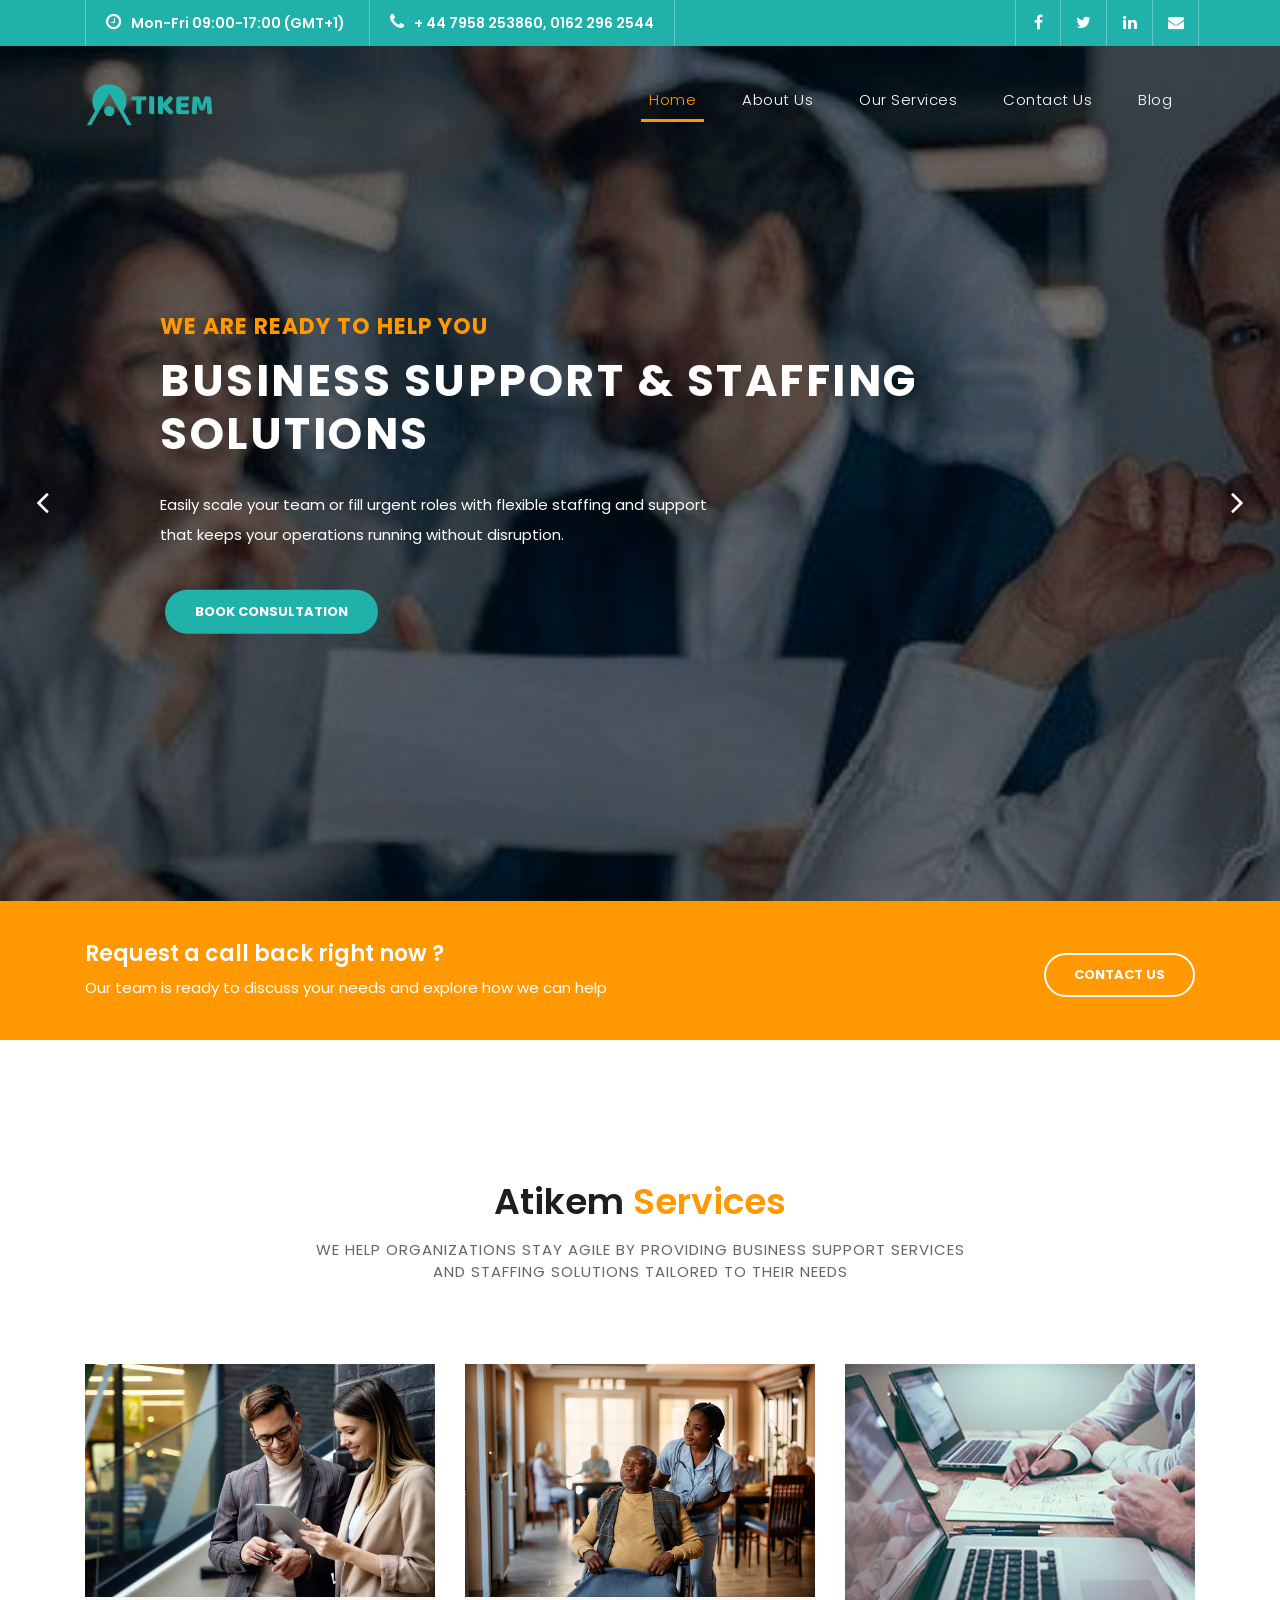
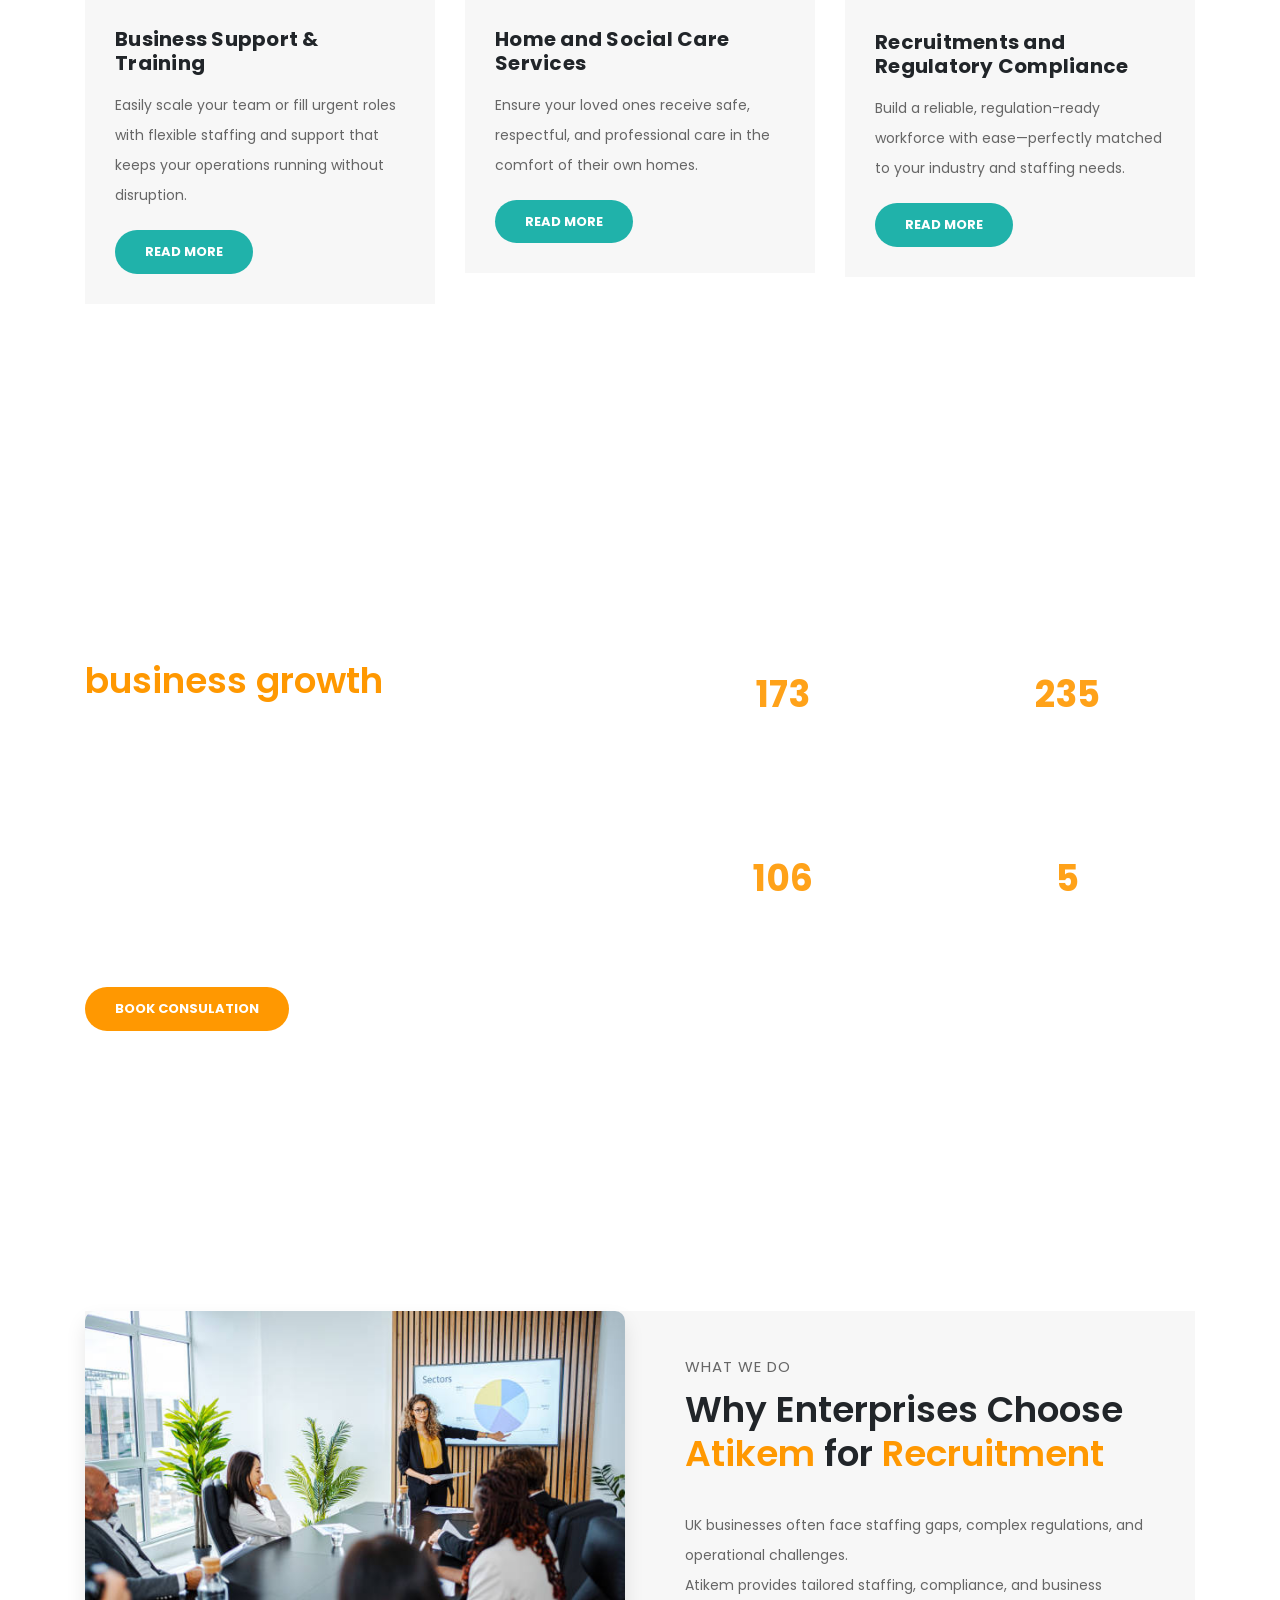
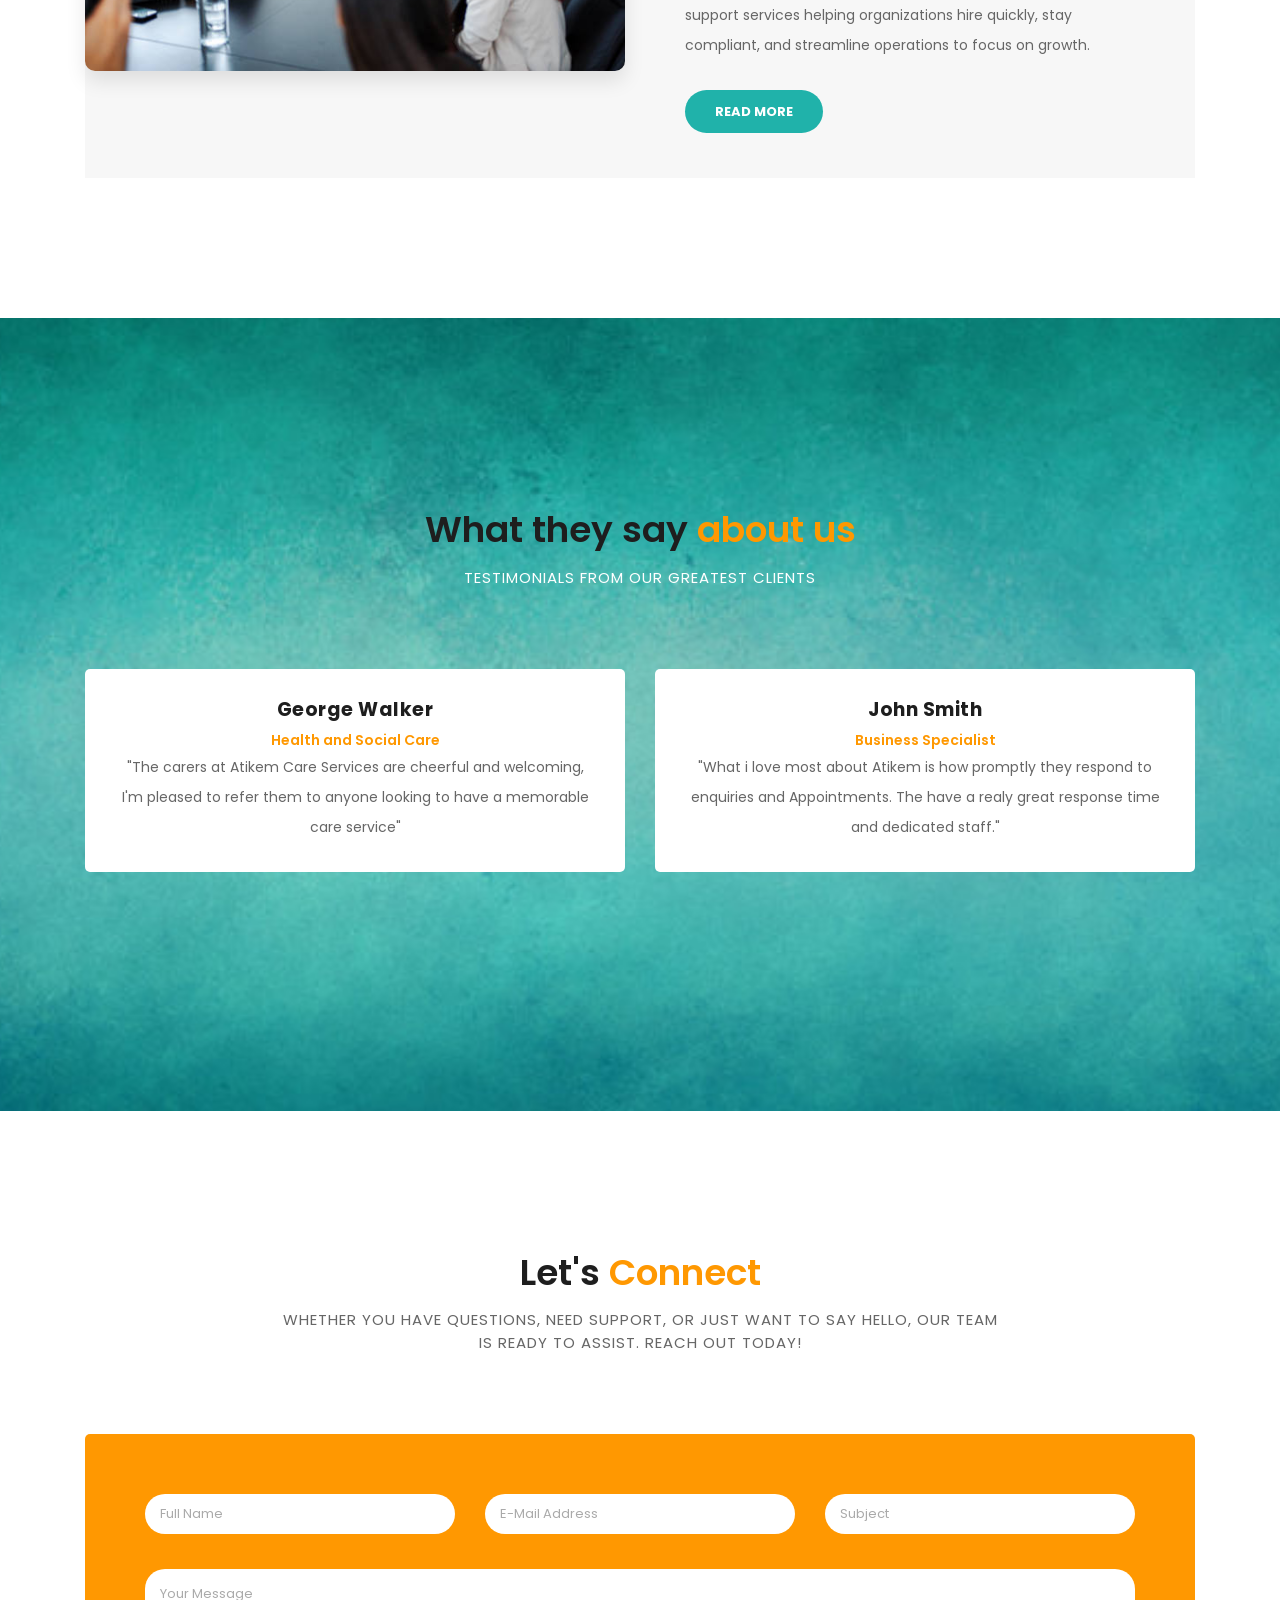
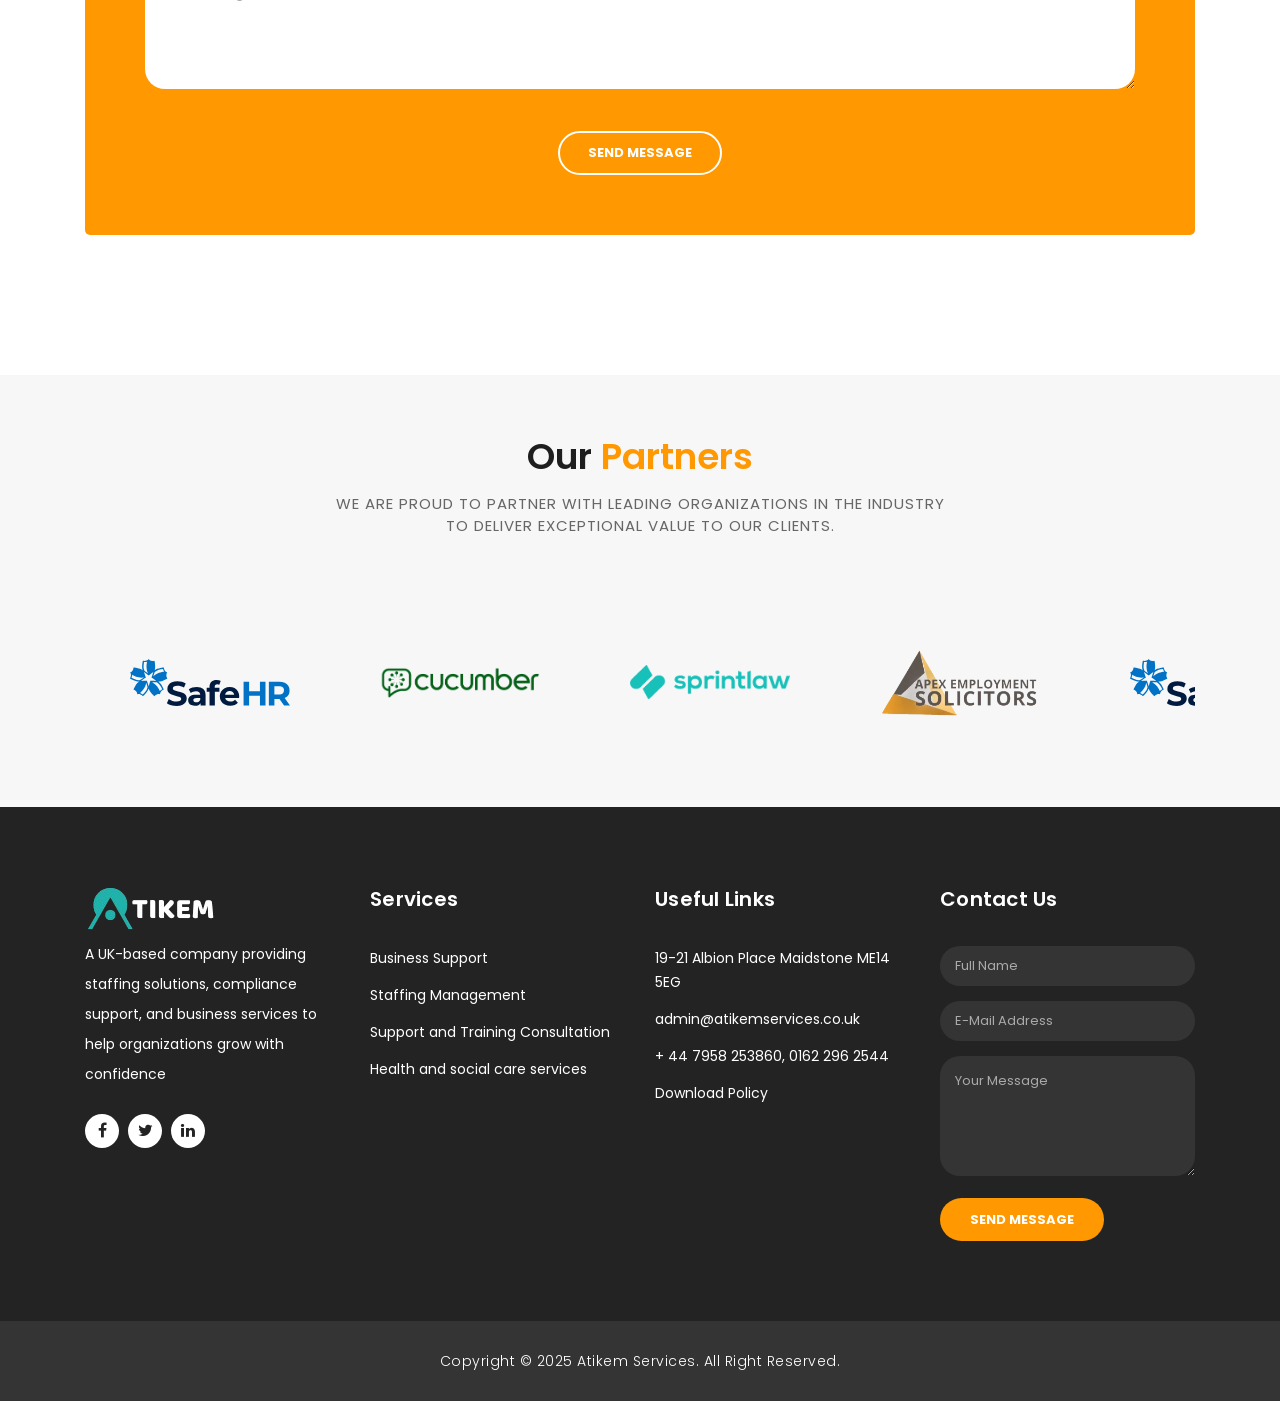
==== commit 47fee5f6: "more updates" ====
--- a/index.html
+++ b/index.html
@@ -49,7 +49,7 @@
         <div class="col-md-8 col-xs-12">
           <ul class="left-info">
             <li><a href="#"><i class="fa fa-clock-o"></i>Mon-Fri 09:00-17:00 (GMT+1)</a></li>
-            <li><a href="#"><i class="fa fa-phone"></i>+ 44 7958 253860</a></li>
+            <li><a href="#"><i class="fa fa-phone"></i>+ 44 7958 253860, 0162 296 2544</a></li>
           </ul>
         </div>
         <div class="col-md-4">
@@ -57,7 +57,7 @@
             <li><a href="#"><i class="fa fa-facebook"></i></a></li>
             <li><a href="#"><i class="fa fa-twitter"></i></a></li>
             <li><a href="#"><i class="fa fa-linkedin"></i></a></li>
-              <li><a href="mailto:admin@atikemservices.co.uk"><i class="fa fa-envelope"></i></a></li>
+            <li><a href="mailto:admin@atikemservices.co.uk"><i class="fa fa-envelope"></i></a></li>
 
           </ul>
         </div>
@@ -117,7 +117,7 @@
               running without disruption.</p>
             <div>
               <a href="contact.html" class="filled-button">Book Consultation</a>
-             
+
             </div>
           </div>
         </div>
@@ -186,7 +186,7 @@
         <div class="col-md-12">
           <div class="section-heading">
             <h2>Atikem <em>Services</em></h2>
-            <span>We help organizations stay agile by providing business support services <br/> and staffing solutions
+            <span>We help organizations stay agile by providing business support services <br /> and staffing solutions
               tailored to their needs</span>
           </div>
         </div>
@@ -195,7 +195,8 @@
             <img src="assets/images/bs.webp" alt="">
             <div class="down-content">
               <h4>Business Support & Training</h4>
-              <p>Easily scale your team or fill urgent roles with flexible staffing and support that keeps your operations running without disruption.
+              <p>Easily scale your team or fill urgent roles with flexible staffing and support that keeps your
+                operations running without disruption.
               </p>
               <a href="" class="filled-button">Read More</a>
             </div>
@@ -206,7 +207,8 @@
             <img src="assets/images/img4.jpg" alt="">
             <div class="down-content">
               <h4>Home and Social Care Services</h4>
-              <p>Ensure your loved ones receive safe, respectful, and professional care in the comfort of their own homes.
+              <p>Ensure your loved ones receive safe, respectful, and professional care in the comfort of their own
+                homes.
               </p>
               <a href="" class="filled-button">Read More</a>
             </div>
@@ -217,7 +219,8 @@
             <img src="assets/images/service_03.jpg" alt="">
             <div class="down-content">
               <h4>Recruitments and Regulatory Compliance</h4>
-              <p>Build a reliable, regulation-ready workforce with ease—perfectly matched to your industry and staffing needs.
+              <p>Build a reliable, regulation-ready workforce with ease—perfectly matched to your industry and staffing
+                needs.
               </p>
               <a href="" class="filled-button">Read More</a>
             </div>
@@ -286,17 +289,19 @@
             <div class="row">
               <div class="col-md-6">
                 <div class="left-image">
-                   <img src="assets/images/bg3.jpg" class="d-block w-100 animated-slide" alt="Slide 1">
+                  <img src="assets/images/bg3.jpg" class="d-block w-100 animated-slide" alt="Slide 1">
                 </div>
               </div>
               <div class="col-md-6 align-self-center">
                 <div class="right-content">
                   <span>What we do</span>
-                 <h2>Why Enterprises Choose <em>Atikem</em>  for <em>Recruitment</em> </h2>
-                  <p>UK businesses often face staffing gaps, complex regulations, and operational challenges. 
-                    <br/> Atikem provides tailored staffing, compliance, and business support services helping organizations
-                     hire quickly,
-                     stay compliant, and streamline operations to focus on growth.</p>
+                  <h2>Why Enterprises Choose <em>Atikem</em> for <em>Recruitment</em> </h2>
+                  <p>UK businesses often face staffing gaps, complex regulations, and operational challenges.
+                    <br /> Atikem provides tailored staffing, compliance, and business support services helping
+                    organizations
+                    hire quickly,
+                    stay compliant, and streamline operations to focus on growth.
+                  </p>
                   <a href="#" class="filled-button">Read More</a>
                 </div>
               </div>
@@ -429,25 +434,26 @@
         <div class="col-md-12">
           <div class="section-heading">
             <h2>Our <em>Partners</em></h2>
-            <span>We are proud to partner with leading organizations in the industry <br/> to deliver exceptional value to our clients.</span>
-          </div>
-        </div>
-        <div class="col-md-12">
-         <div class="partners-marquee">
-  <div class="slide-track">
-    <!-- Repeat your items twice for seamless loop -->
-    <div class="slide"><img src="assets/images/safe-hr-logo.svg" alt="1"></div>
-    <div class="slide"><img src="assets/images/cucumber-logo-746x144.webp" alt="2"></div>
-    <div class="slide"><img src="assets/images/sprintlaw-logo-lg-aug-2023.png" alt="3"></div>
-    <div class="slide"><img src="assets/images/cropped-small-apex-300x129.webp" alt="4"></div>
-
-    <!-- second copy -->
-    <div class="slide"><img src="assets/images/safe-hr-logo.svg" alt="1"></div>
-    <div class="slide"><img src="assets/images/cucumber-logo-746x144.webp" alt="2"></div>
-    <div class="slide"><img src="assets/images/sprintlaw-logo-lg-aug-2023.png" alt="3"></div>
-    <div class="slide"><img src="assets/images/cropped-small-apex-300x129.webp" alt="4"></div>
-  </div>
-</div>
+            <span>We are proud to partner with leading organizations in the industry <br /> to deliver exceptional value
+              to our clients.</span>
+          </div>
+        </div>
+        <div class="col-md-12">
+          <div class="partners-marquee">
+            <div class="slide-track">
+              <!-- Repeat your items twice for seamless loop -->
+              <div class="slide"><img src="assets/images/safe-hr-logo.svg" alt="1"></div>
+              <div class="slide"><img src="assets/images/cucumber-logo-746x144.webp" alt="2"></div>
+              <div class="slide"><img src="assets/images/sprintlaw-logo-lg-aug-2023.png" alt="3"></div>
+              <div class="slide"><img src="assets/images/cropped-small-apex-300x129.webp" alt="4"></div>
+
+              <!-- second copy -->
+              <div class="slide"><img src="assets/images/safe-hr-logo.svg" alt="1"></div>
+              <div class="slide"><img src="assets/images/cucumber-logo-746x144.webp" alt="2"></div>
+              <div class="slide"><img src="assets/images/sprintlaw-logo-lg-aug-2023.png" alt="3"></div>
+              <div class="slide"><img src="assets/images/cropped-small-apex-300x129.webp" alt="4"></div>
+            </div>
+          </div>
         </div>
       </div>
     </div>
@@ -460,7 +466,7 @@
       <div class="row">
         <div class="col-md-3 footer-item">
           <img src="assets/images/edittedLogoWhite.png" alt="Logo">
-          <p>A UK-based company providing staffing solutions, compliance support, 
+          <p>A UK-based company providing staffing solutions, compliance support,
             and business services to help organizations grow with confidence</p>
           <ul class="social-icons">
             <li><a rel="nofollow" href="https://fb.com/templatemo" target="_blank"><i class="fa fa-facebook"></i></a>
@@ -481,9 +487,9 @@
         <div class="col-md-3 footer-item">
           <h4>Useful Links</h4>
           <ul class="menu-list">
-            <li><a href="#">London, UK</a></li>
+            <li><a href="#">19-21 Albion Place Maidstone ME14 5EG</a></li>
             <li><a href="#">admin@atikemservices.co.uk</a></li>
-            <li><a href="#">+ 44 7958 253860</a></li>
+            <li><a href="#">+ 44 7958 253860, 0162 296 2544</a></li>
             <li><a href="#">Download Policy</a></li>
           </ul>
         </div>
@@ -543,26 +549,26 @@
   <script src="assets/js/owl.js"></script>
   <script src="assets/js/slick.js"></script>
   <script src="assets/js/accordions.js"></script>
- <script>
-window.addEventListener('mouseover', initLandbot, { once: true });
-window.addEventListener('touchstart', initLandbot, { once: true });
-var myLandbot;
-function initLandbot() {
-  if (!myLandbot) {
-    var s = document.createElement('script');
-    s.type = "module"
-    s.async = true;
-    s.addEventListener('load', function() {
-      var myLandbot = new Landbot.Livechat({
-        configUrl: 'https://storage.googleapis.com/landbot.site/v3/H-3087432-E09RFTGP78OLMSYZ/index.json',
-      });
-    });
-    s.src = 'https://cdn.landbot.io/landbot-3/landbot-3.0.0.mjs';
-    var x = document.getElementsByTagName('script')[0];
-    x.parentNode.insertBefore(s, x);
-  }
-}
-</script>
+  <script>
+    window.addEventListener('mouseover', initLandbot, { once: true });
+    window.addEventListener('touchstart', initLandbot, { once: true });
+    var myLandbot;
+    function initLandbot() {
+      if (!myLandbot) {
+        var s = document.createElement('script');
+        s.type = "module"
+        s.async = true;
+        s.addEventListener('load', function () {
+          var myLandbot = new Landbot.Livechat({
+            configUrl: 'https://storage.googleapis.com/landbot.site/v3/H-3087432-E09RFTGP78OLMSYZ/index.json',
+          });
+        });
+        s.src = 'https://cdn.landbot.io/landbot-3/landbot-3.0.0.mjs';
+        var x = document.getElementsByTagName('script')[0];
+        x.parentNode.insertBefore(s, x);
+      }
+    }
+  </script>
 
   <script language="text/Javascript">
     cleared[0] = cleared[1] = cleared[2] = 0; //set a cleared flag for each field
--- a/assets/css/templatemo-finance-business.css
+++ b/assets/css/templatemo-finance-business.css
@@ -394,12 +394,12 @@
 }
 
 .Modern-Slider .item-2 .img-fill {
+	background-image: url(../images/bg-care.jpg);
+	animation: subtleZoom 8s ease-in-out infinite;
+}
+
+.Modern-Slider .item-3 .img-fill {
 	background-image: url(../images/slide_03.jpg);
-	animation: subtleZoom 8s ease-in-out infinite;
-}
-
-.Modern-Slider .item-3 .img-fill {
-	background-image: url(../images/bs3.jpg);
 	animation: subtleZoom 8s ease-in-out infinite;
 }
 @keyframes subtleZoom {
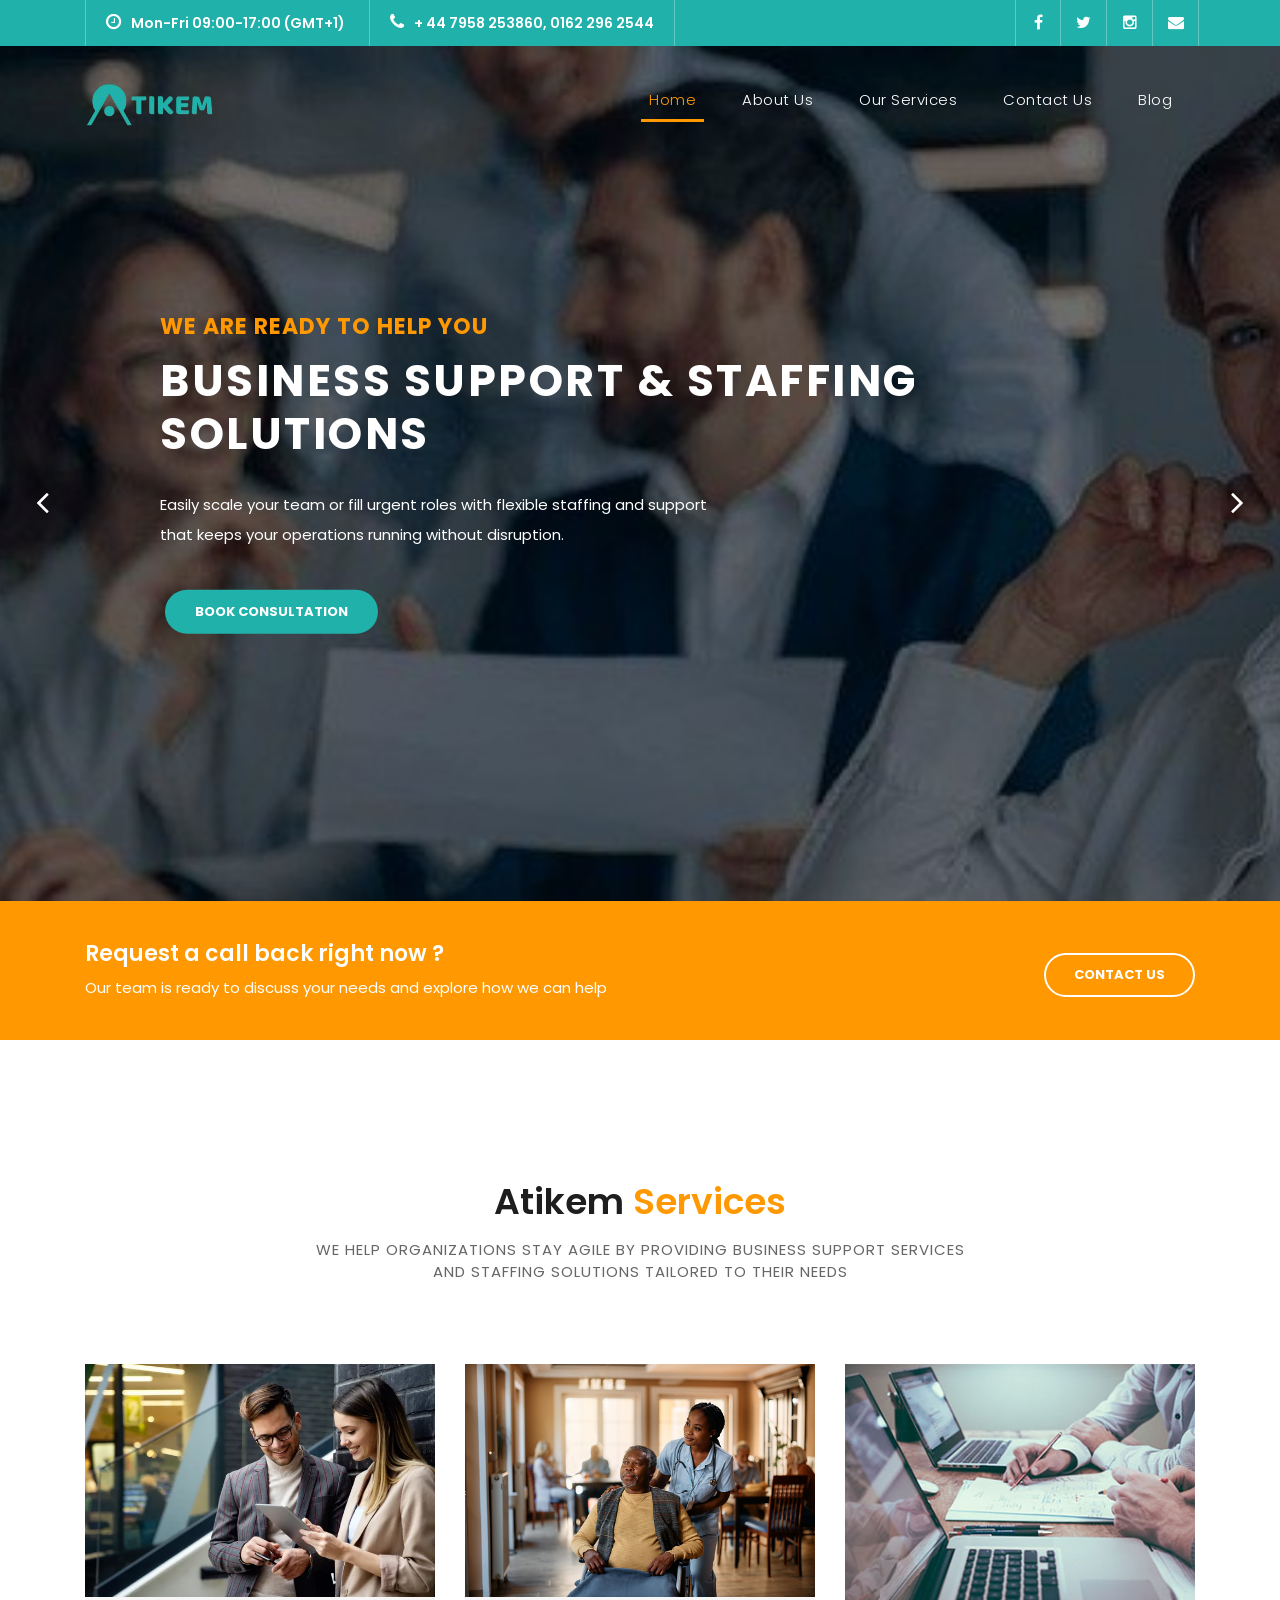
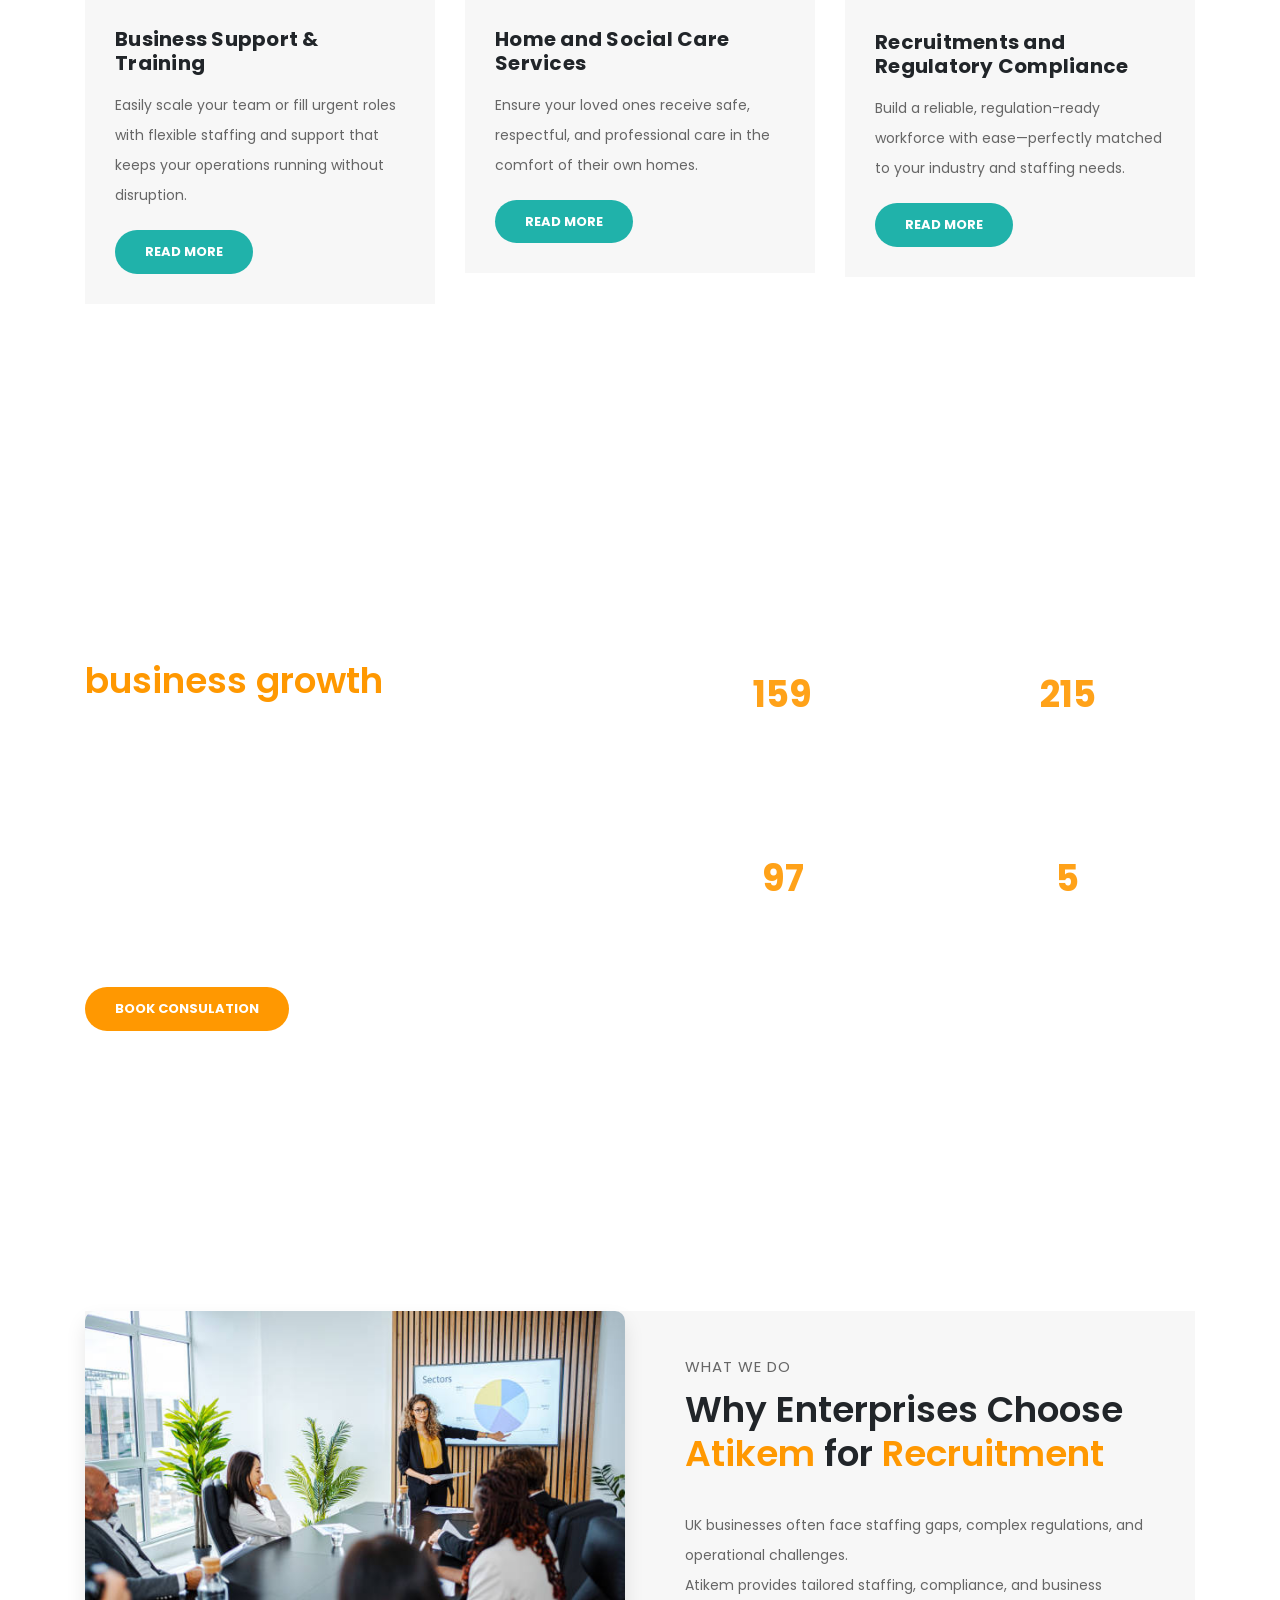
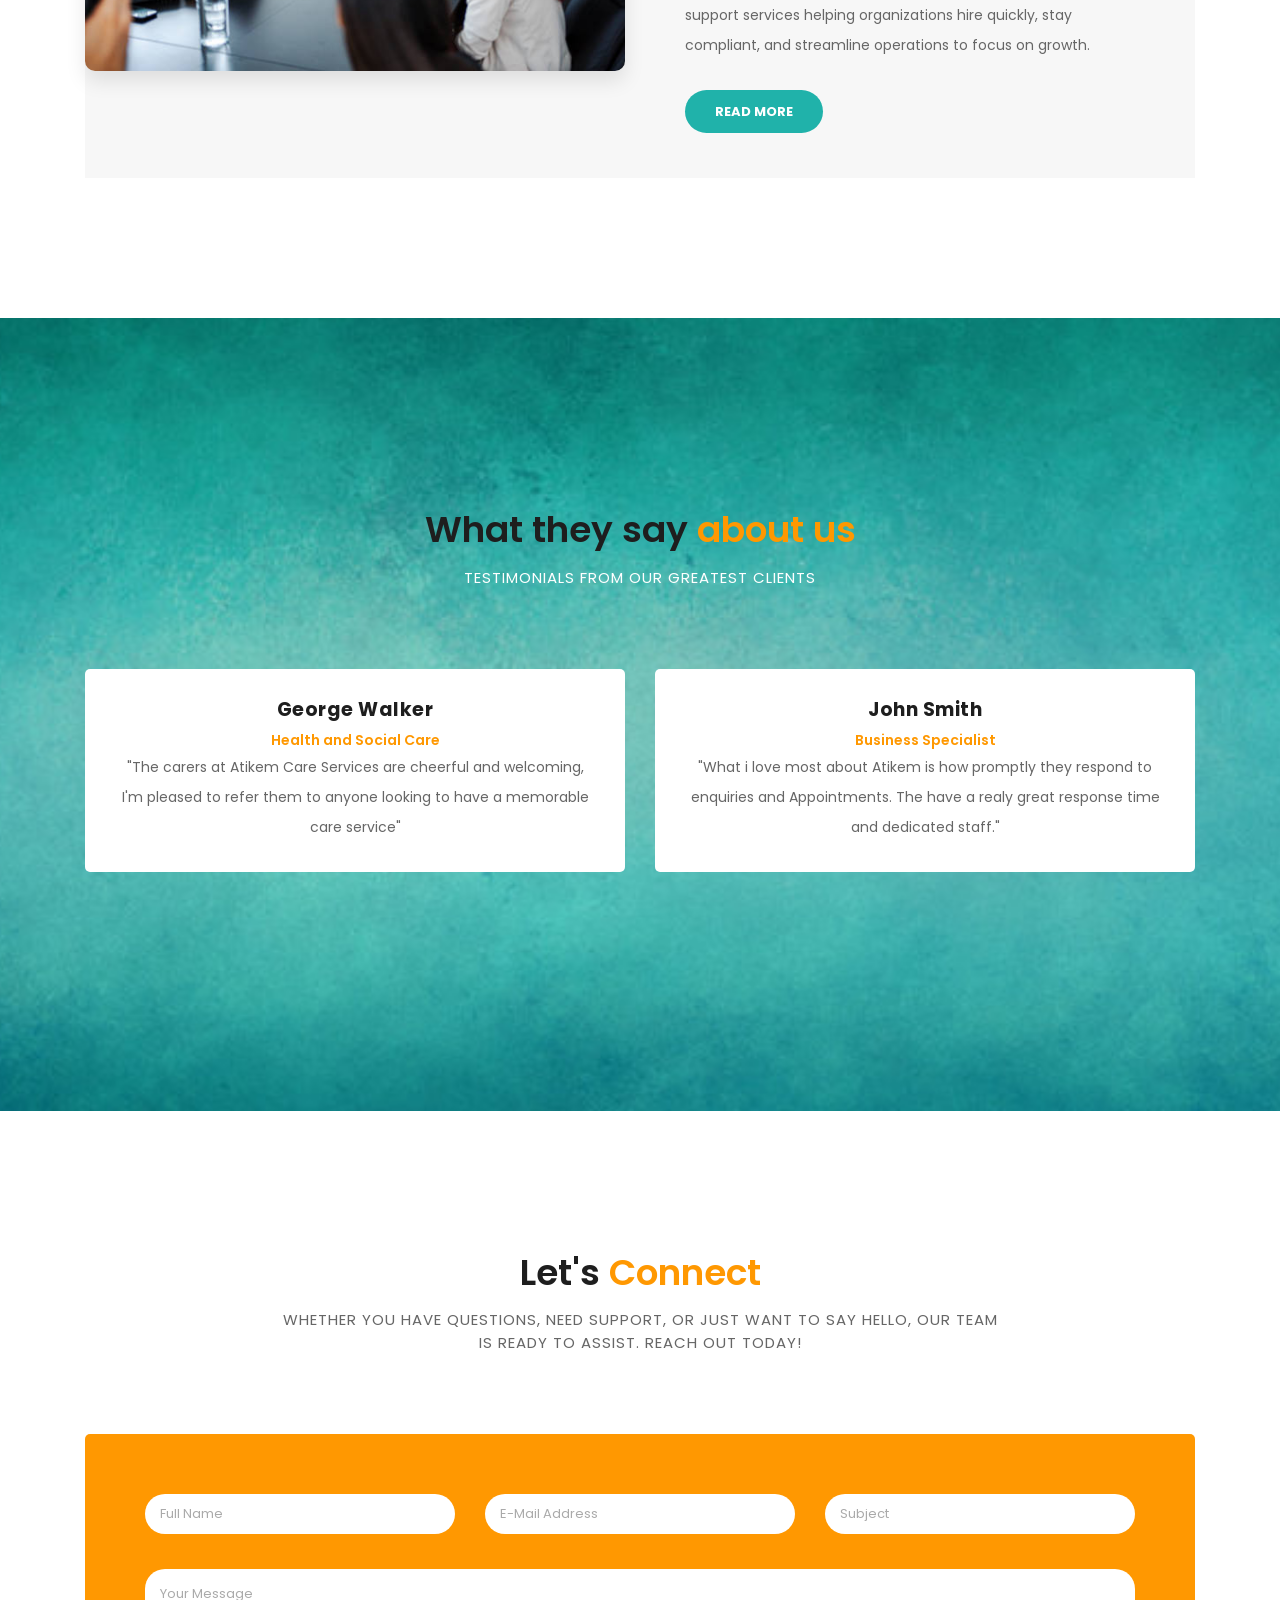
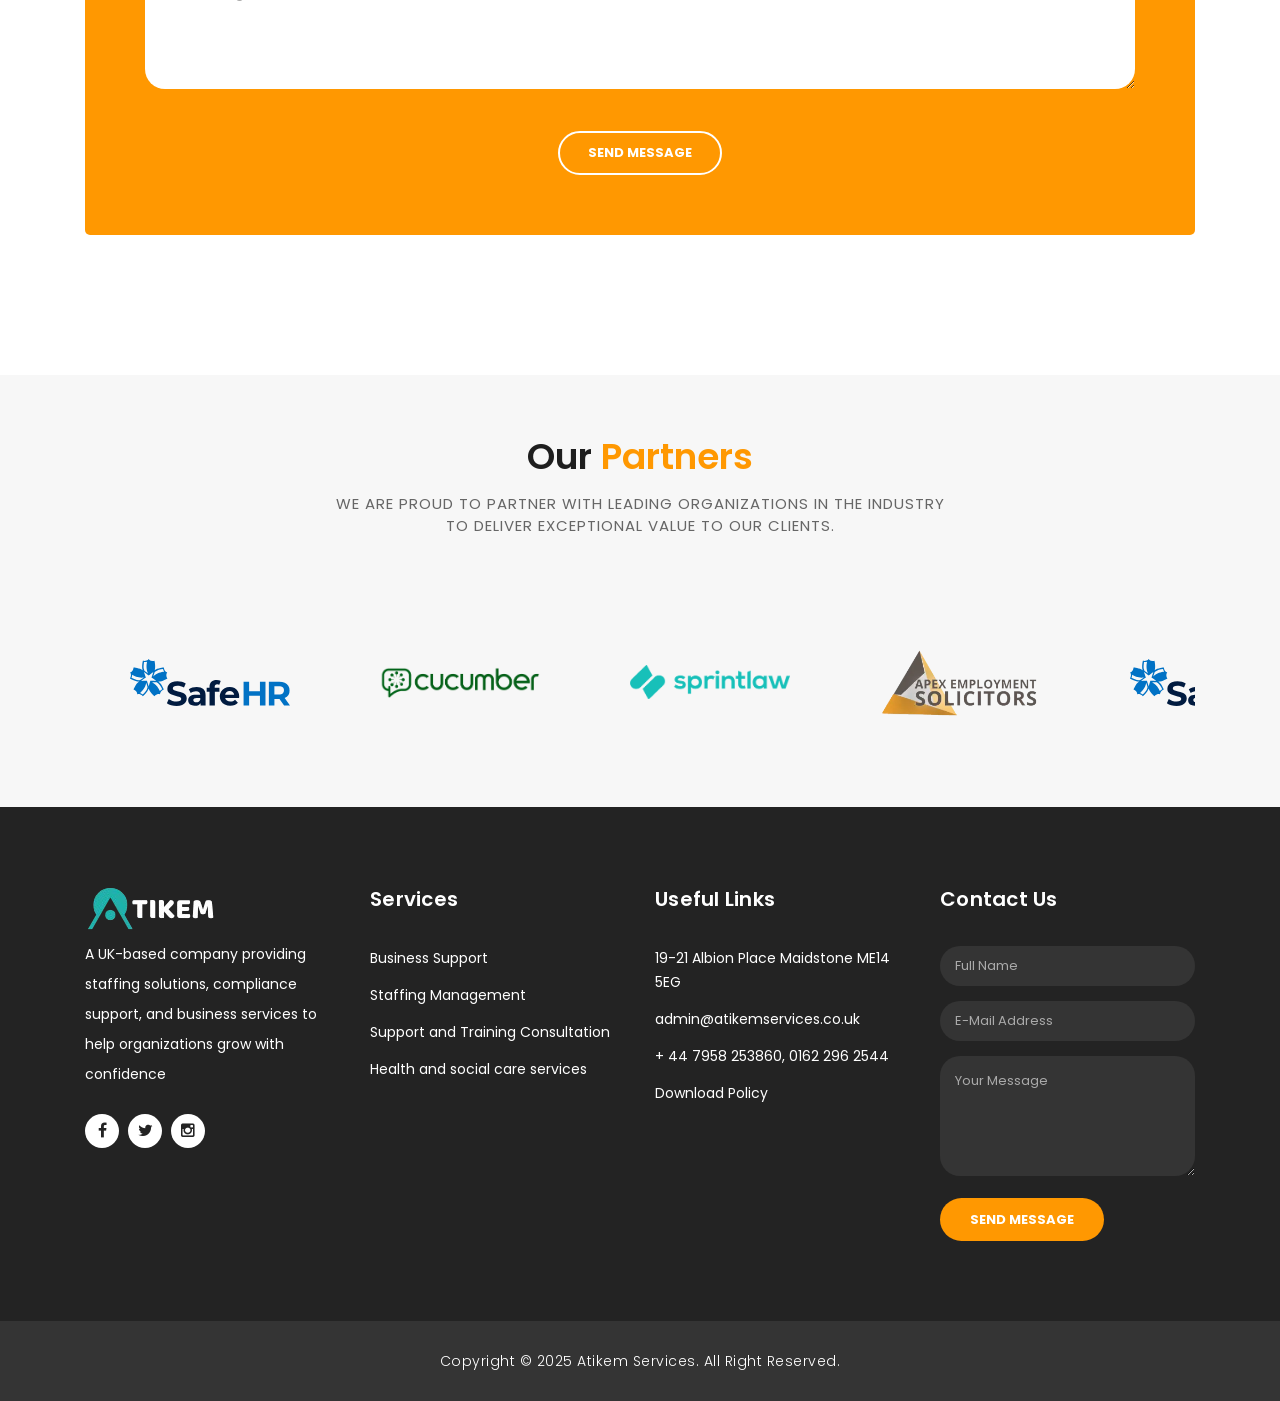
==== commit 161ba817: "I link update" ====
--- a/index.html
+++ b/index.html
@@ -56,7 +56,7 @@
           <ul class="right-icons">
             <li><a href="#"><i class="fa fa-facebook"></i></a></li>
             <li><a href="#"><i class="fa fa-twitter"></i></a></li>
-            <li><a href="#"><i class="fa fa-linkedin"></i></a></li>
+            <li><a href="https://www.instagram.com/atikemcareservices?igsh=MWE4bTAxem81aHl0OQ=="><i class="fa fa-instagram"></i></a></li>
             <li><a href="mailto:admin@atikemservices.co.uk"><i class="fa fa-envelope"></i></a></li>
 
           </ul>
@@ -472,7 +472,7 @@
             <li><a rel="nofollow" href="https://fb.com/templatemo" target="_blank"><i class="fa fa-facebook"></i></a>
             </li>
             <li><a href="#"><i class="fa fa-twitter"></i></a></li>
-            <li><a href="#"><i class="fa fa-linkedin"></i></a></li>
+            <li><a href="https://www.instagram.com/atikemcareservices?igsh=MWE4bTAxem81aHl0OQ=="><i class="fa fa-instagram"></i></a></li>
           </ul>
         </div>
         <div class="col-md-3 footer-item">
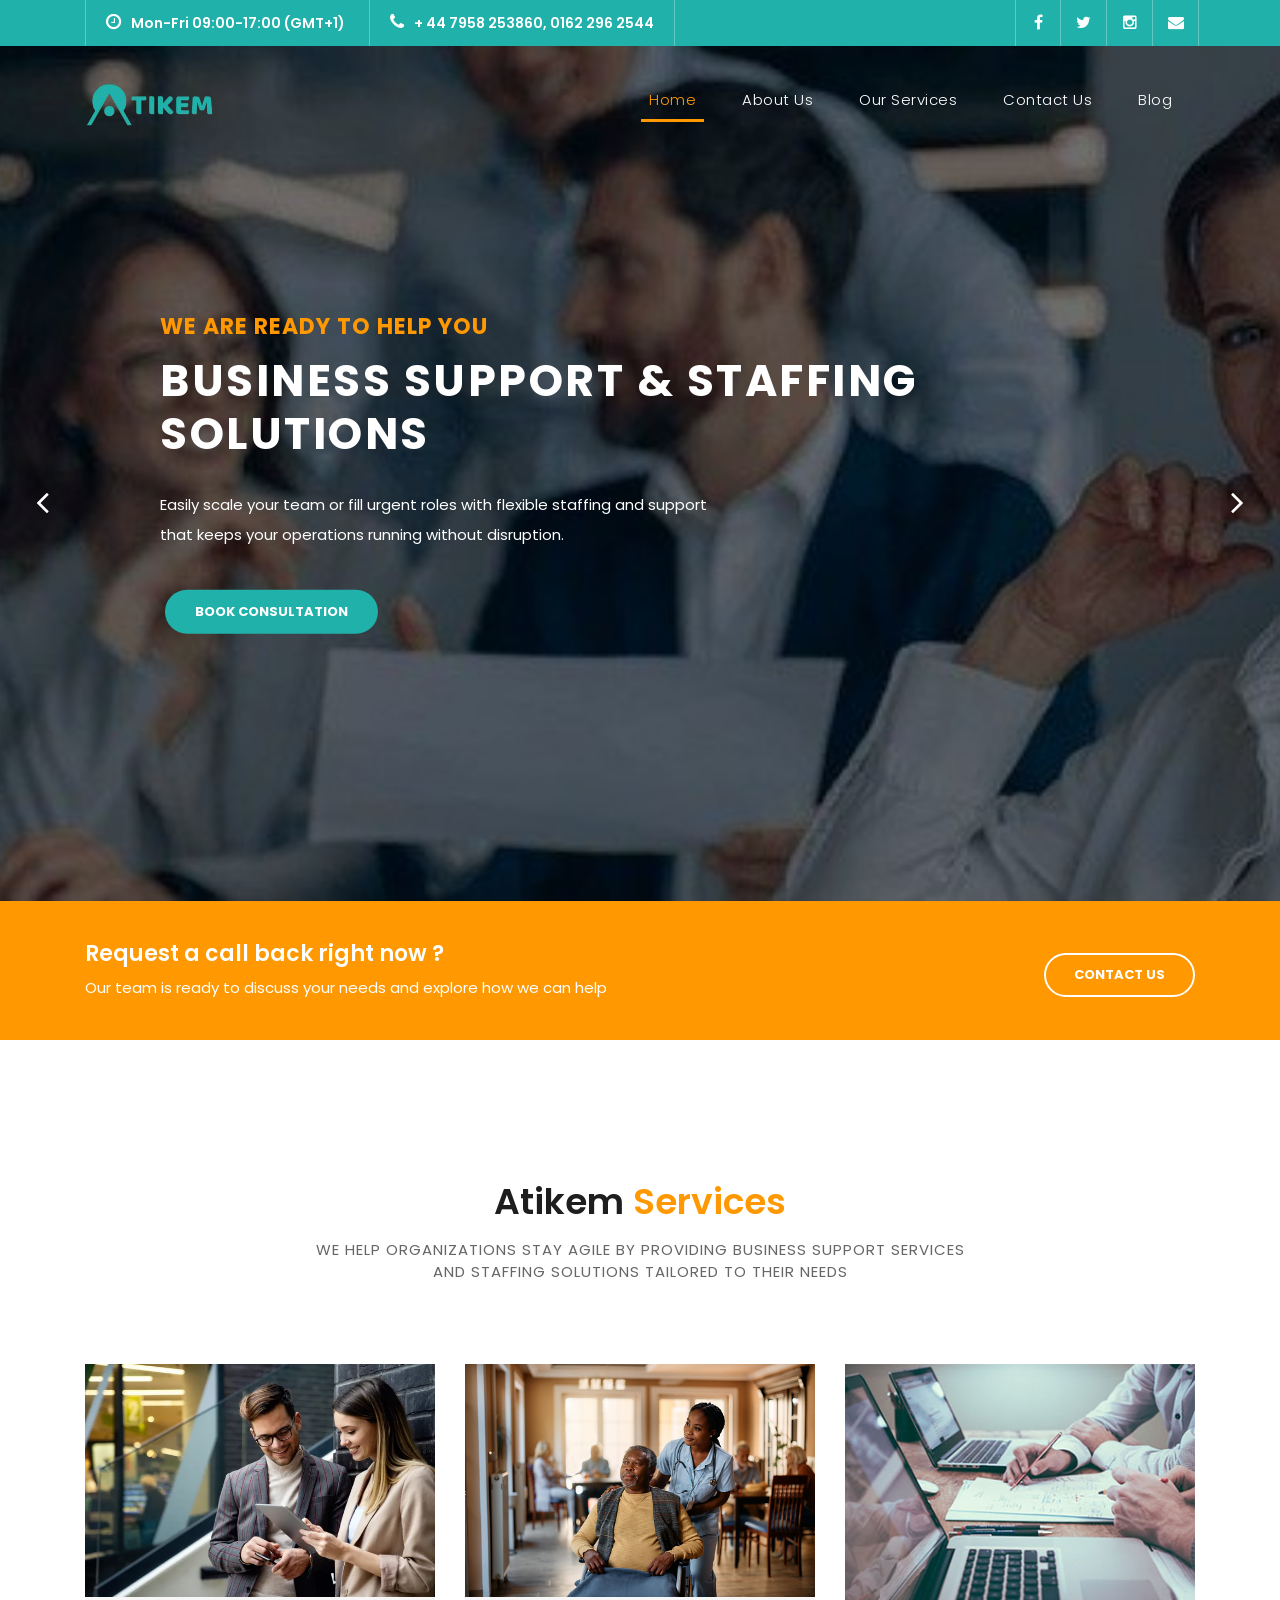
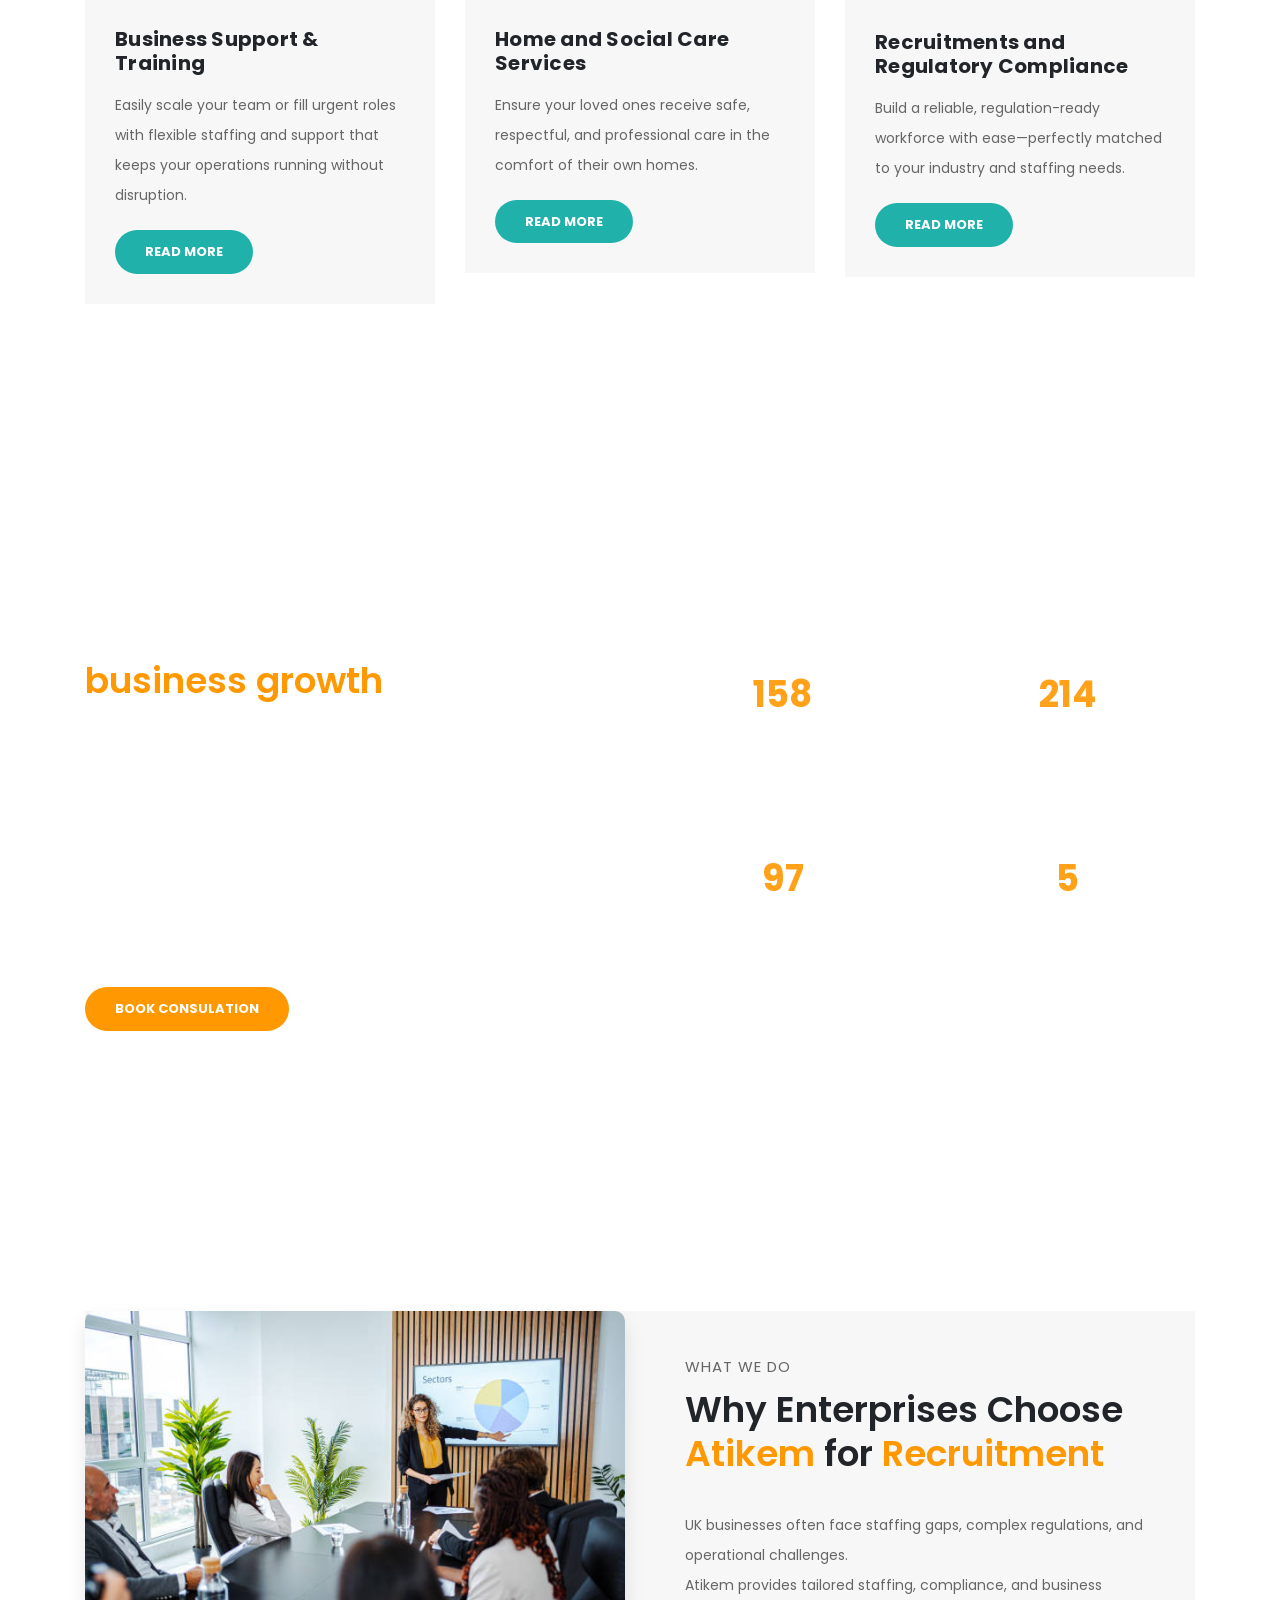
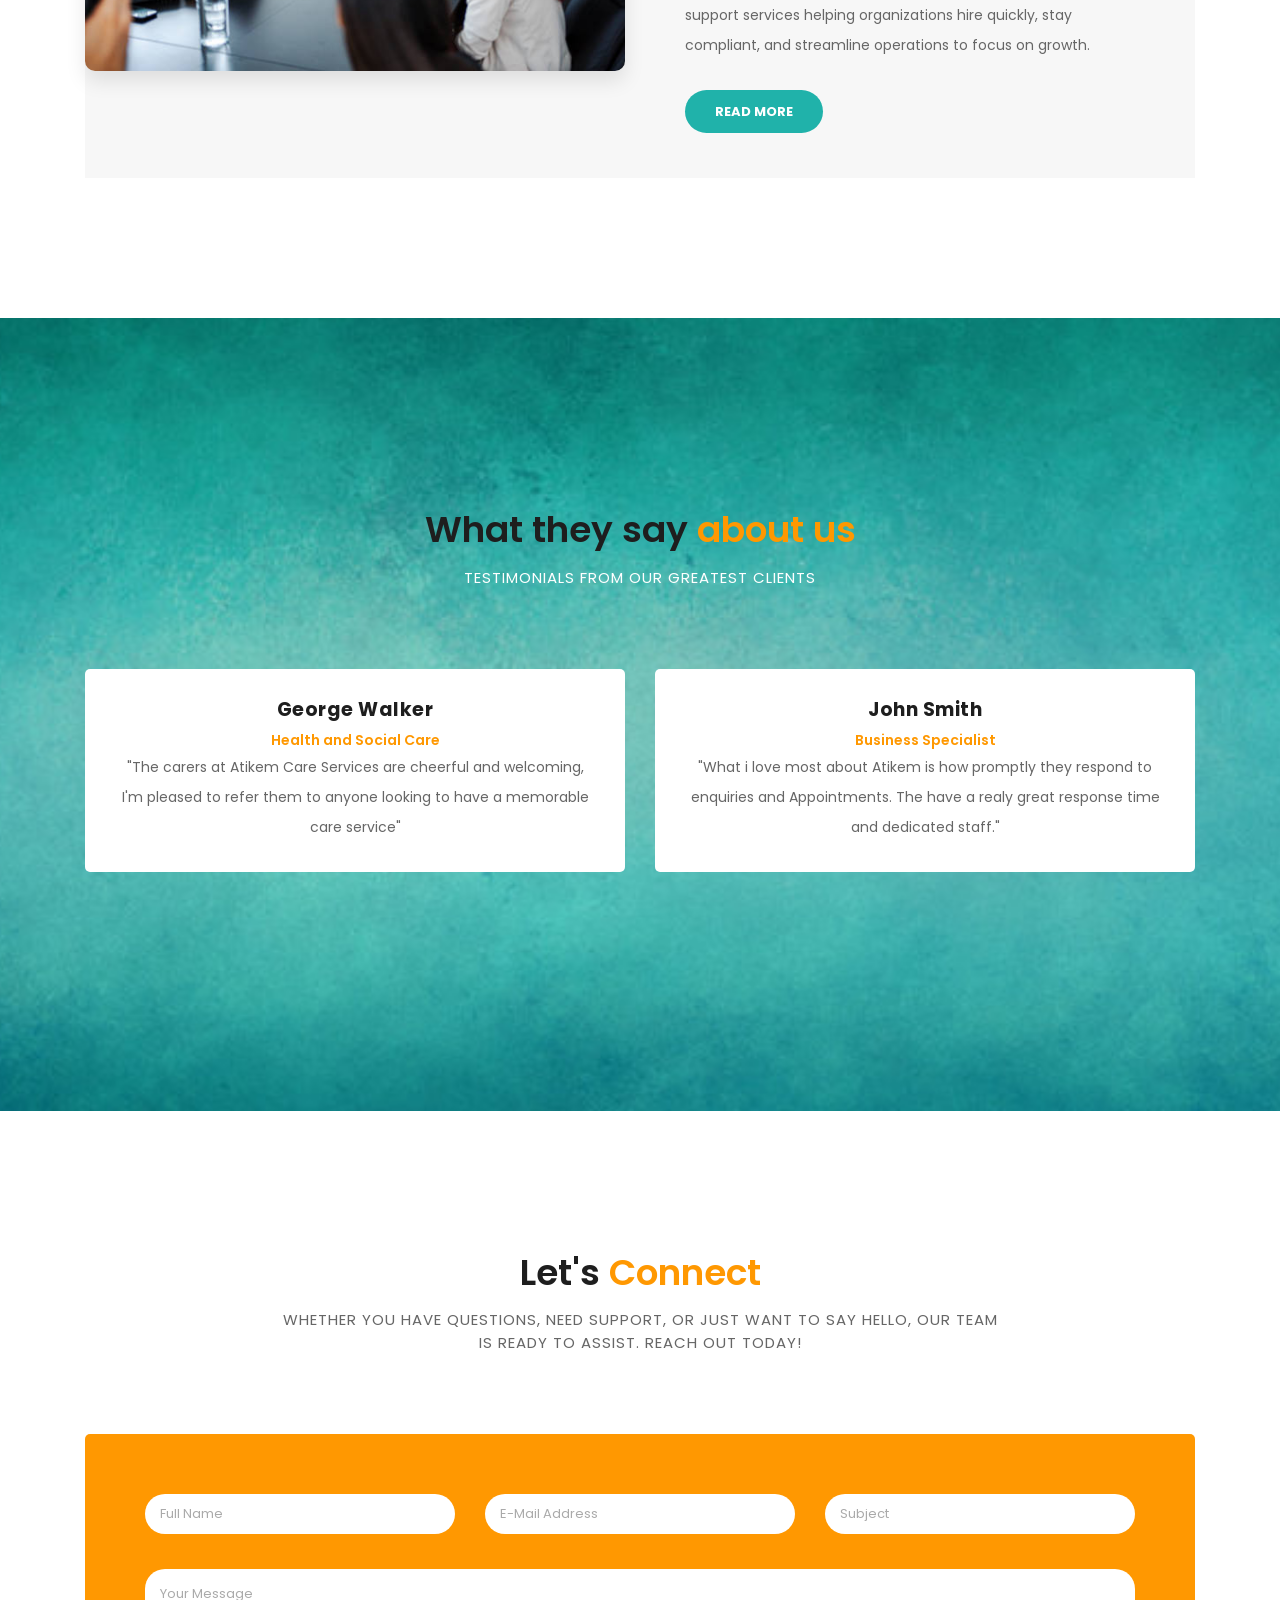
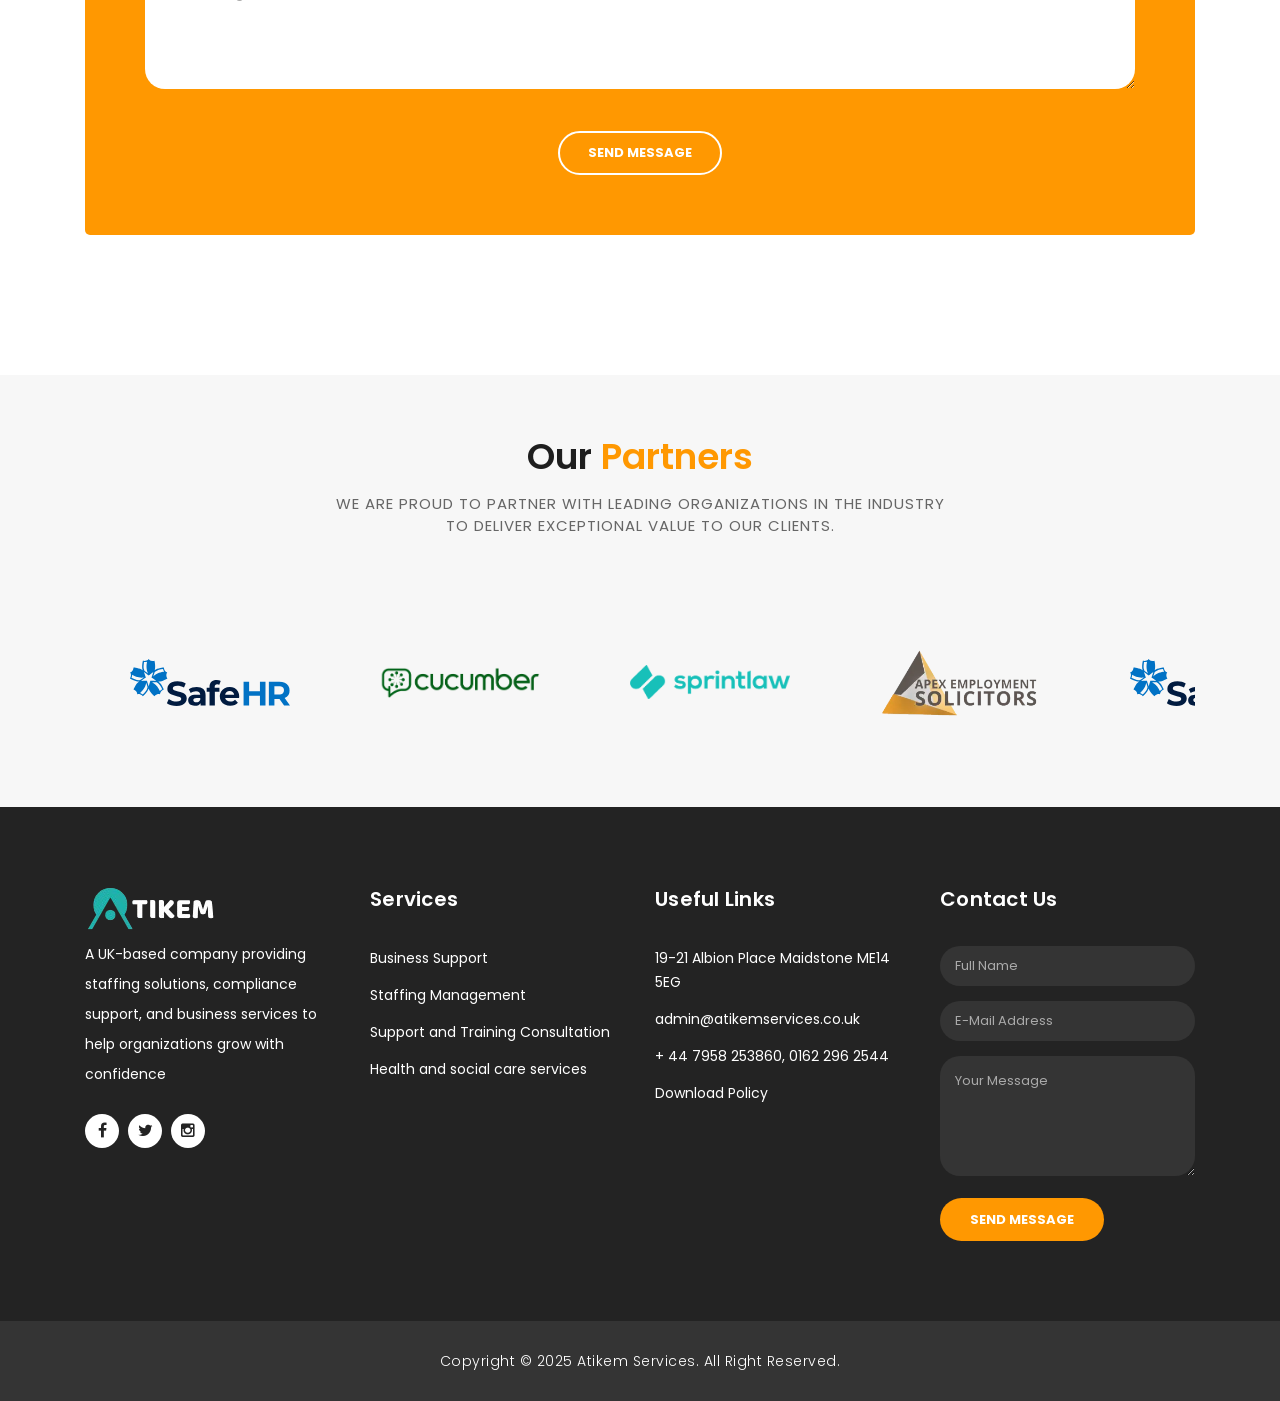
==== commit 7644fb08: "form integration" ====
--- a/index.html
+++ b/index.html
@@ -403,7 +403,7 @@
                 </div>
                 <div class="col-lg-4 col-md-12 col-sm-12">
                   <fieldset>
-                    <input name="subject" type="text" class="form-control" id="subject" placeholder="Subject"
+                    <input name="title" type="text" class="form-control" id="title" placeholder="Subject"
                       required="">
                   </fieldset>
                 </div>
@@ -570,6 +570,23 @@
     }
   </script>
 
+      <script src="https://cdn.jsdelivr.net/npm/emailjs-com@2/dist/email.min.js"></script>
+<script>
+  (function(){
+    emailjs.init("CbJJBmw6N9_k-299P"); // Replace with your EmailJS public key
+  })();
+
+  document.getElementById("contact").addEventListener("submit", function(event){
+    event.preventDefault();
+    emailjs.sendForm("service_w1tlebj", "template_rrplken", this)
+      .then(() => {
+        alert("Message sent successfully!");
+      }, (error) => {
+        alert("Failed to send: " + JSON.stringify(error));
+      });
+  });
+</script>
+
   <script language="text/Javascript">
     cleared[0] = cleared[1] = cleared[2] = 0; //set a cleared flag for each field
     function clearField(t) {                   //declaring the array outside of the
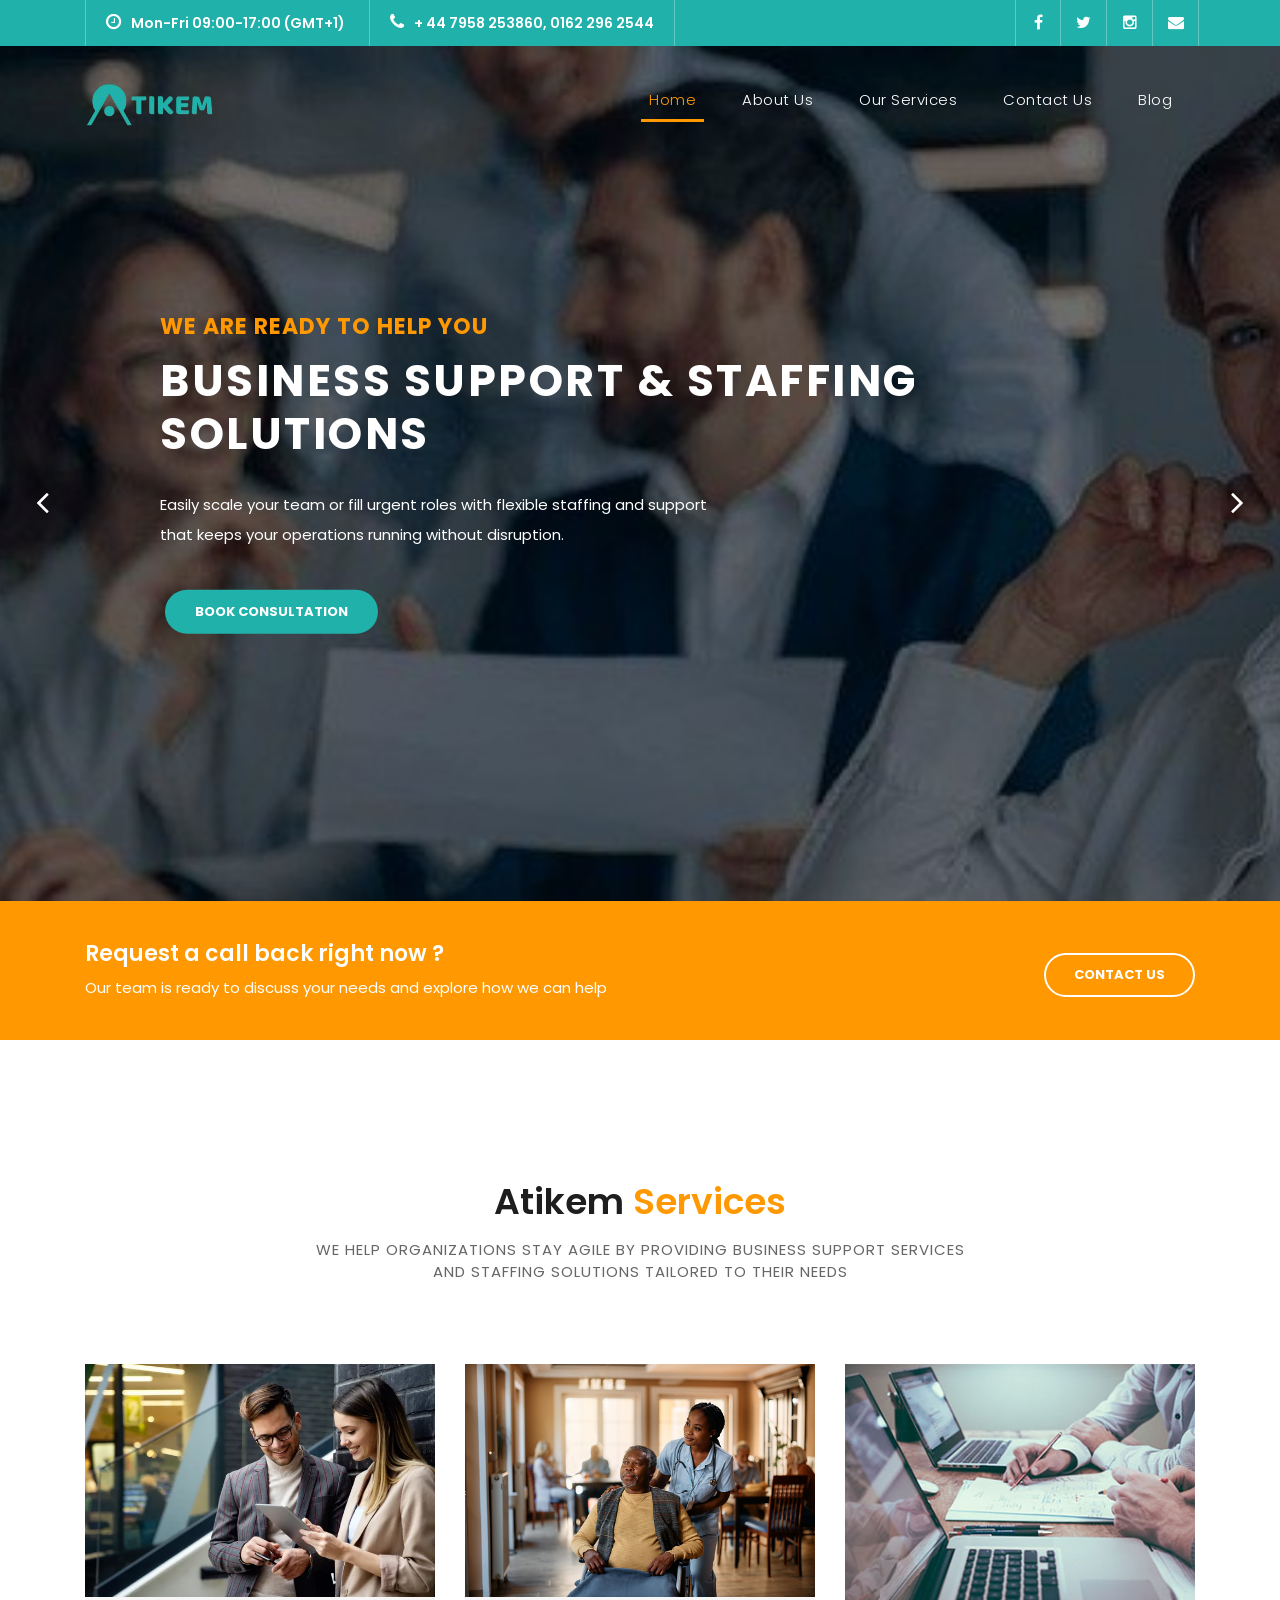
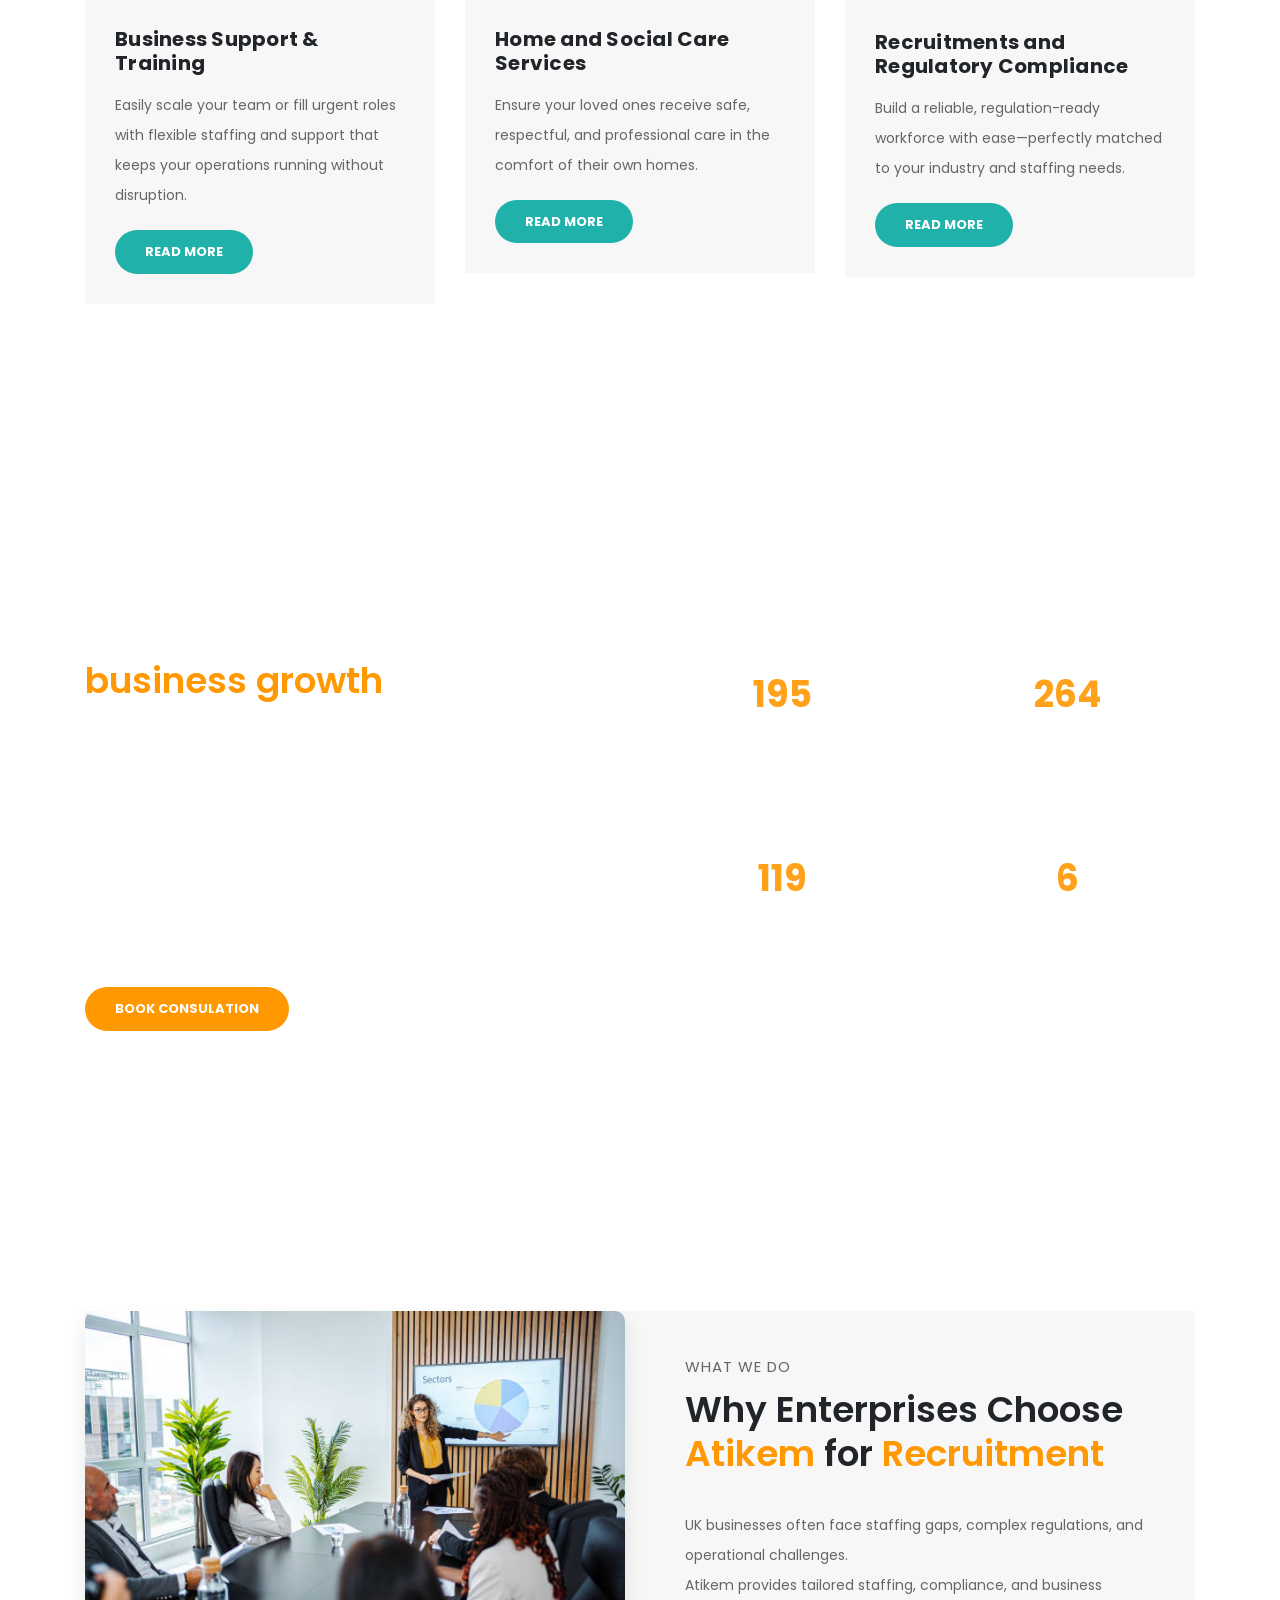
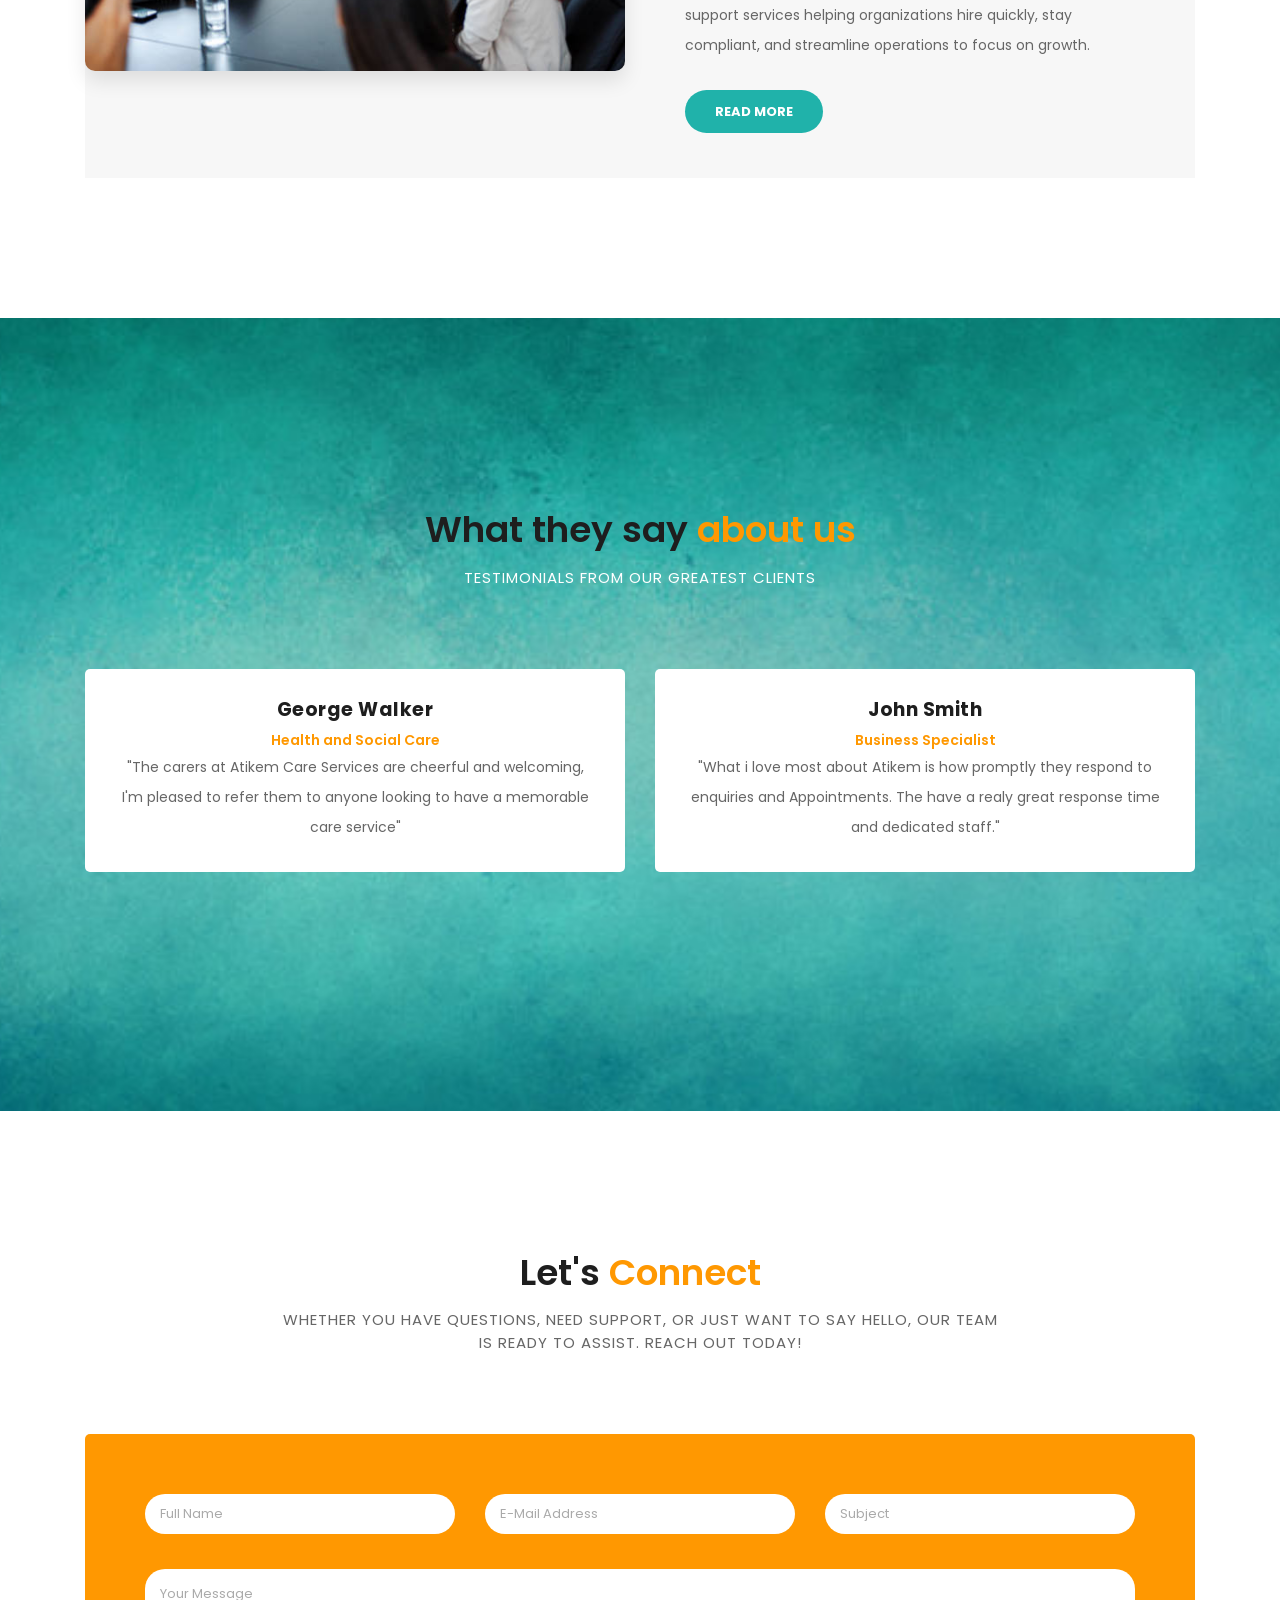
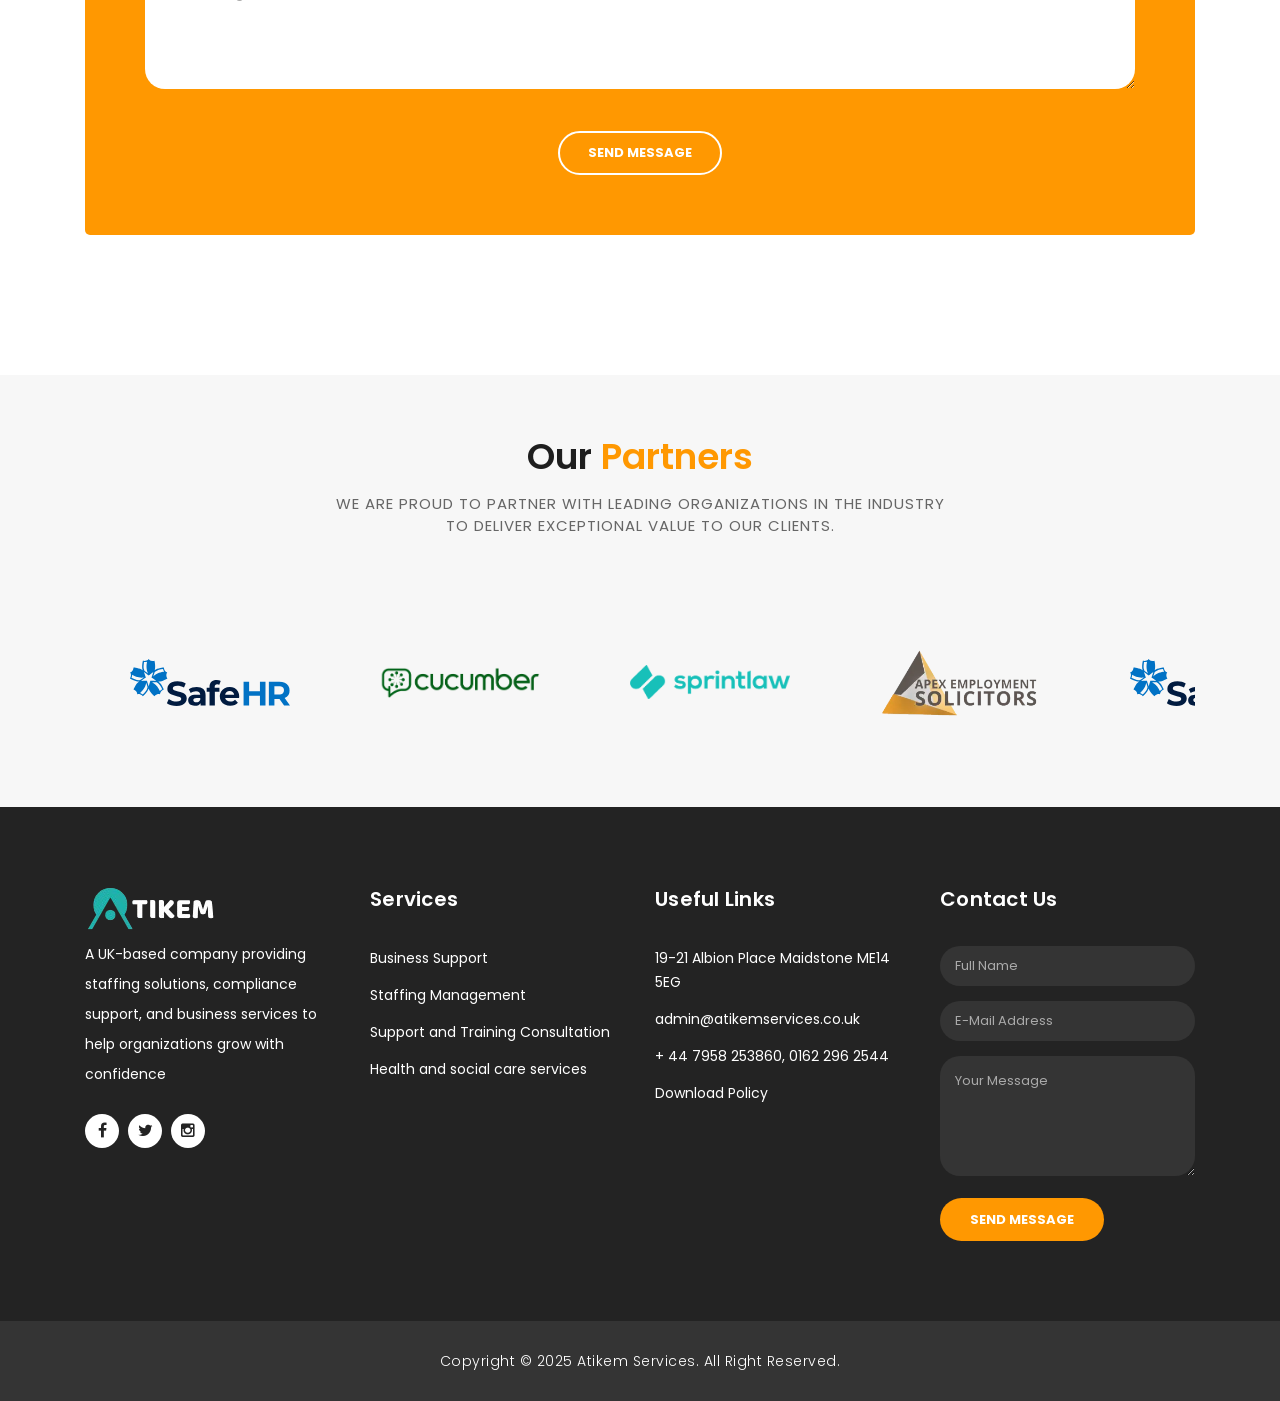
==== commit e9c46737: "more form update" ====
--- a/index.html
+++ b/index.html
@@ -56,7 +56,8 @@
           <ul class="right-icons">
             <li><a href="#"><i class="fa fa-facebook"></i></a></li>
             <li><a href="#"><i class="fa fa-twitter"></i></a></li>
-            <li><a href="https://www.instagram.com/atikemcareservices?igsh=MWE4bTAxem81aHl0OQ=="><i class="fa fa-instagram"></i></a></li>
+            <li><a href="https://www.instagram.com/atikemcareservices?igsh=MWE4bTAxem81aHl0OQ=="><i
+                  class="fa fa-instagram"></i></a></li>
             <li><a href="mailto:admin@atikemservices.co.uk"><i class="fa fa-envelope"></i></a></li>
 
           </ul>
@@ -403,8 +404,7 @@
                 </div>
                 <div class="col-lg-4 col-md-12 col-sm-12">
                   <fieldset>
-                    <input name="title" type="text" class="form-control" id="title" placeholder="Subject"
-                      required="">
+                    <input name="title" type="text" class="form-control" id="title" placeholder="Subject" required="">
                   </fieldset>
                 </div>
                 <div class="col-lg-12">
@@ -415,7 +415,10 @@
                 </div>
                 <div class="col-lg-12">
                   <fieldset>
-                    <button type="submit" id="form-submit" class="border-button">Send Message</button>
+                    <button type="submit" id="submit" class="border-button">
+                      <span id="btn-text">Send Message</span>
+                      <span id="btn-loader" style="display:none;">Sending...</span>
+                    </button>
                   </fieldset>
                 </div>
               </div>
@@ -472,7 +475,8 @@
             <li><a rel="nofollow" href="https://fb.com/templatemo" target="_blank"><i class="fa fa-facebook"></i></a>
             </li>
             <li><a href="#"><i class="fa fa-twitter"></i></a></li>
-            <li><a href="https://www.instagram.com/atikemcareservices?igsh=MWE4bTAxem81aHl0OQ=="><i class="fa fa-instagram"></i></a></li>
+            <li><a href="https://www.instagram.com/atikemcareservices?igsh=MWE4bTAxem81aHl0OQ=="><i
+                  class="fa fa-instagram"></i></a></li>
           </ul>
         </div>
         <div class="col-md-3 footer-item">
@@ -570,22 +574,38 @@
     }
   </script>
 
-      <script src="https://cdn.jsdelivr.net/npm/emailjs-com@2/dist/email.min.js"></script>
-<script>
-  (function(){
-    emailjs.init("CbJJBmw6N9_k-299P"); // Replace with your EmailJS public key
-  })();
-
-  document.getElementById("contact").addEventListener("submit", function(event){
-    event.preventDefault();
-    emailjs.sendForm("service_w1tlebj", "template_rrplken", this)
-      .then(() => {
-        alert("Message sent successfully!");
-      }, (error) => {
-        alert("Failed to send: " + JSON.stringify(error));
-      });
-  });
-</script>
+  <script src="https://cdn.jsdelivr.net/npm/emailjs-com@2/dist/email.min.js"></script>
+  <script>
+    (function () {
+      emailjs.init("CbJJBmw6N9_k-299P");
+    })();
+
+    const form = document.getElementById("contact");
+    const submitBtn = document.getElementById("submit");
+
+    form.addEventListener("submit", function (event) {
+      event.preventDefault();
+
+      // Disable button and show loading state
+      submitBtn.disabled = true;
+      submitBtn.innerText = "Sending...";
+
+      emailjs.sendForm("service_w1tlebj", "template_rrplken", this)
+        .then(() => {
+          alert("Message sent successfully!");
+          // Reset button
+          submitBtn.disabled = false;
+          submitBtn.innerText = "Send Message";
+          form.reset();
+        }, (error) => {
+          alert("Failed to send: " + JSON.stringify(error));
+          // Reset button
+          submitBtn.disabled = false;
+          submitBtn.innerText = "Send Message";
+        });
+    });
+  </script>
+
 
   <script language="text/Javascript">
     cleared[0] = cleared[1] = cleared[2] = 0; //set a cleared flag for each field
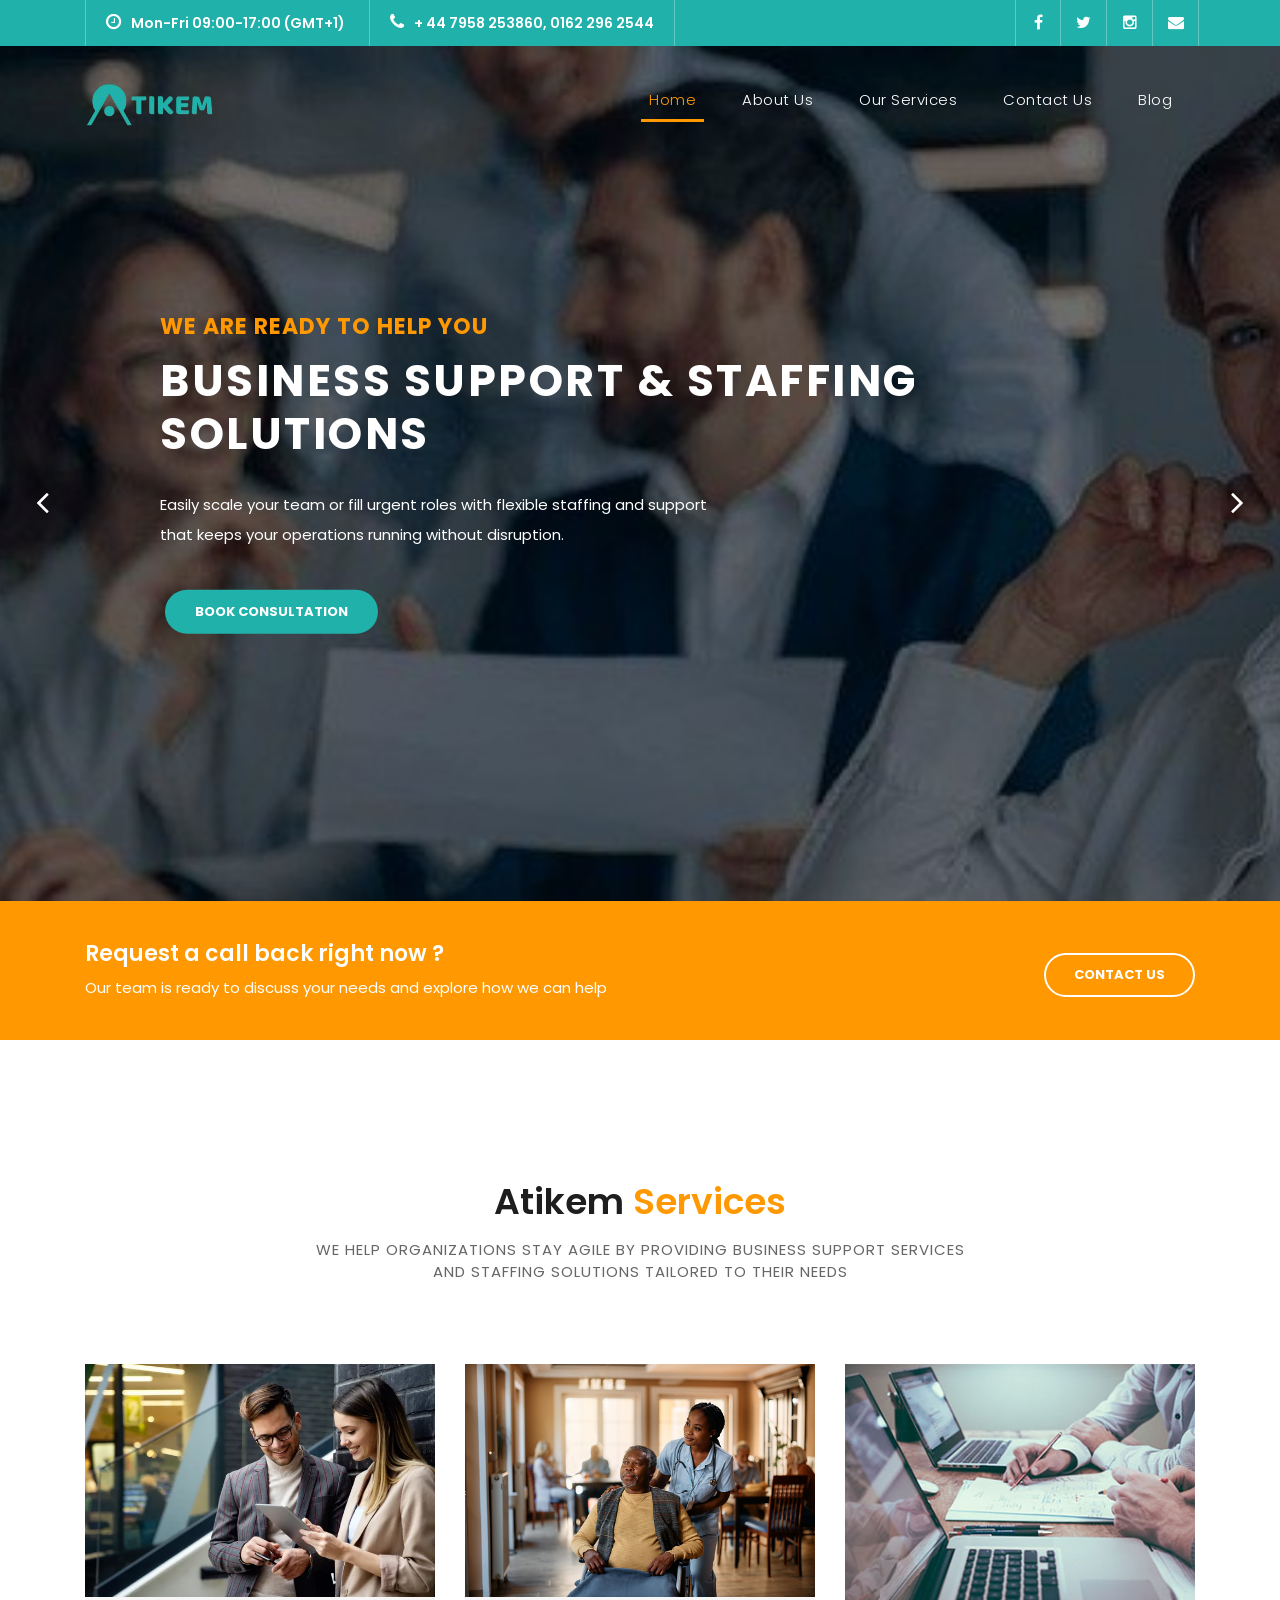
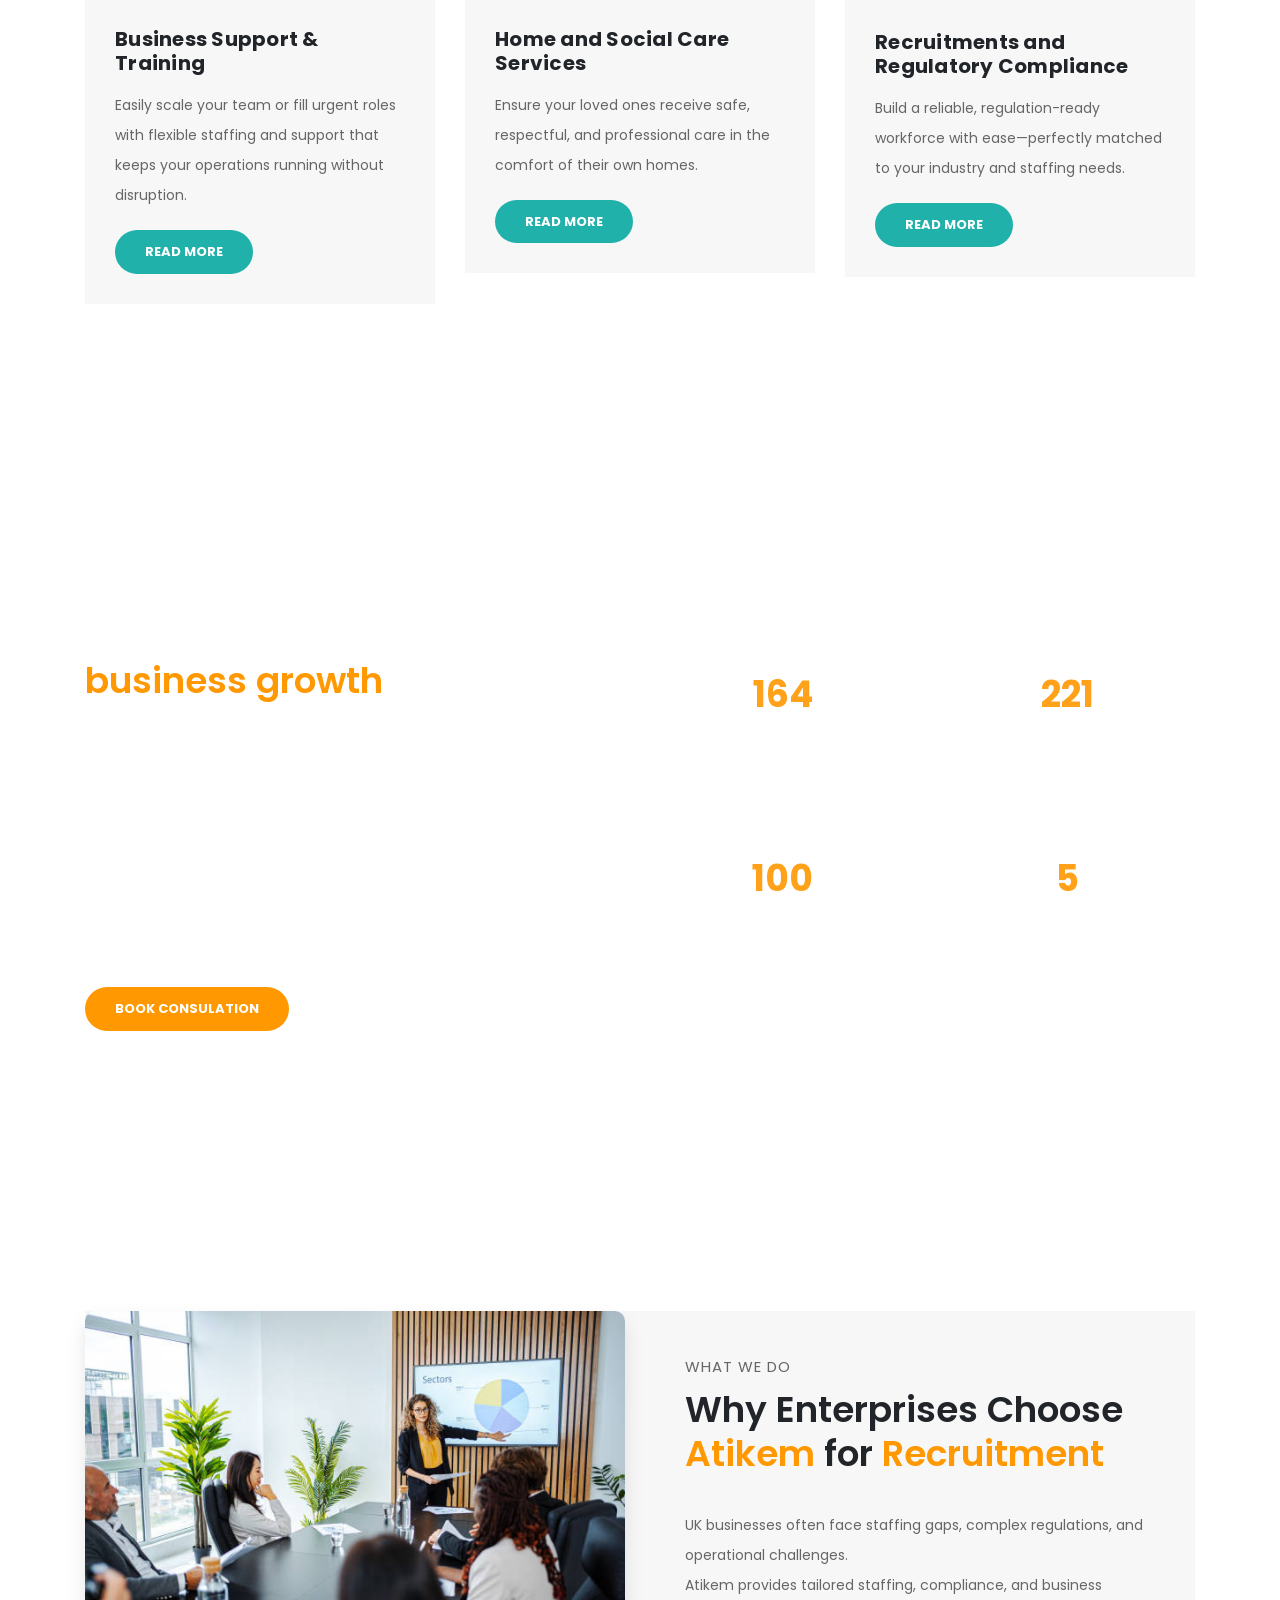
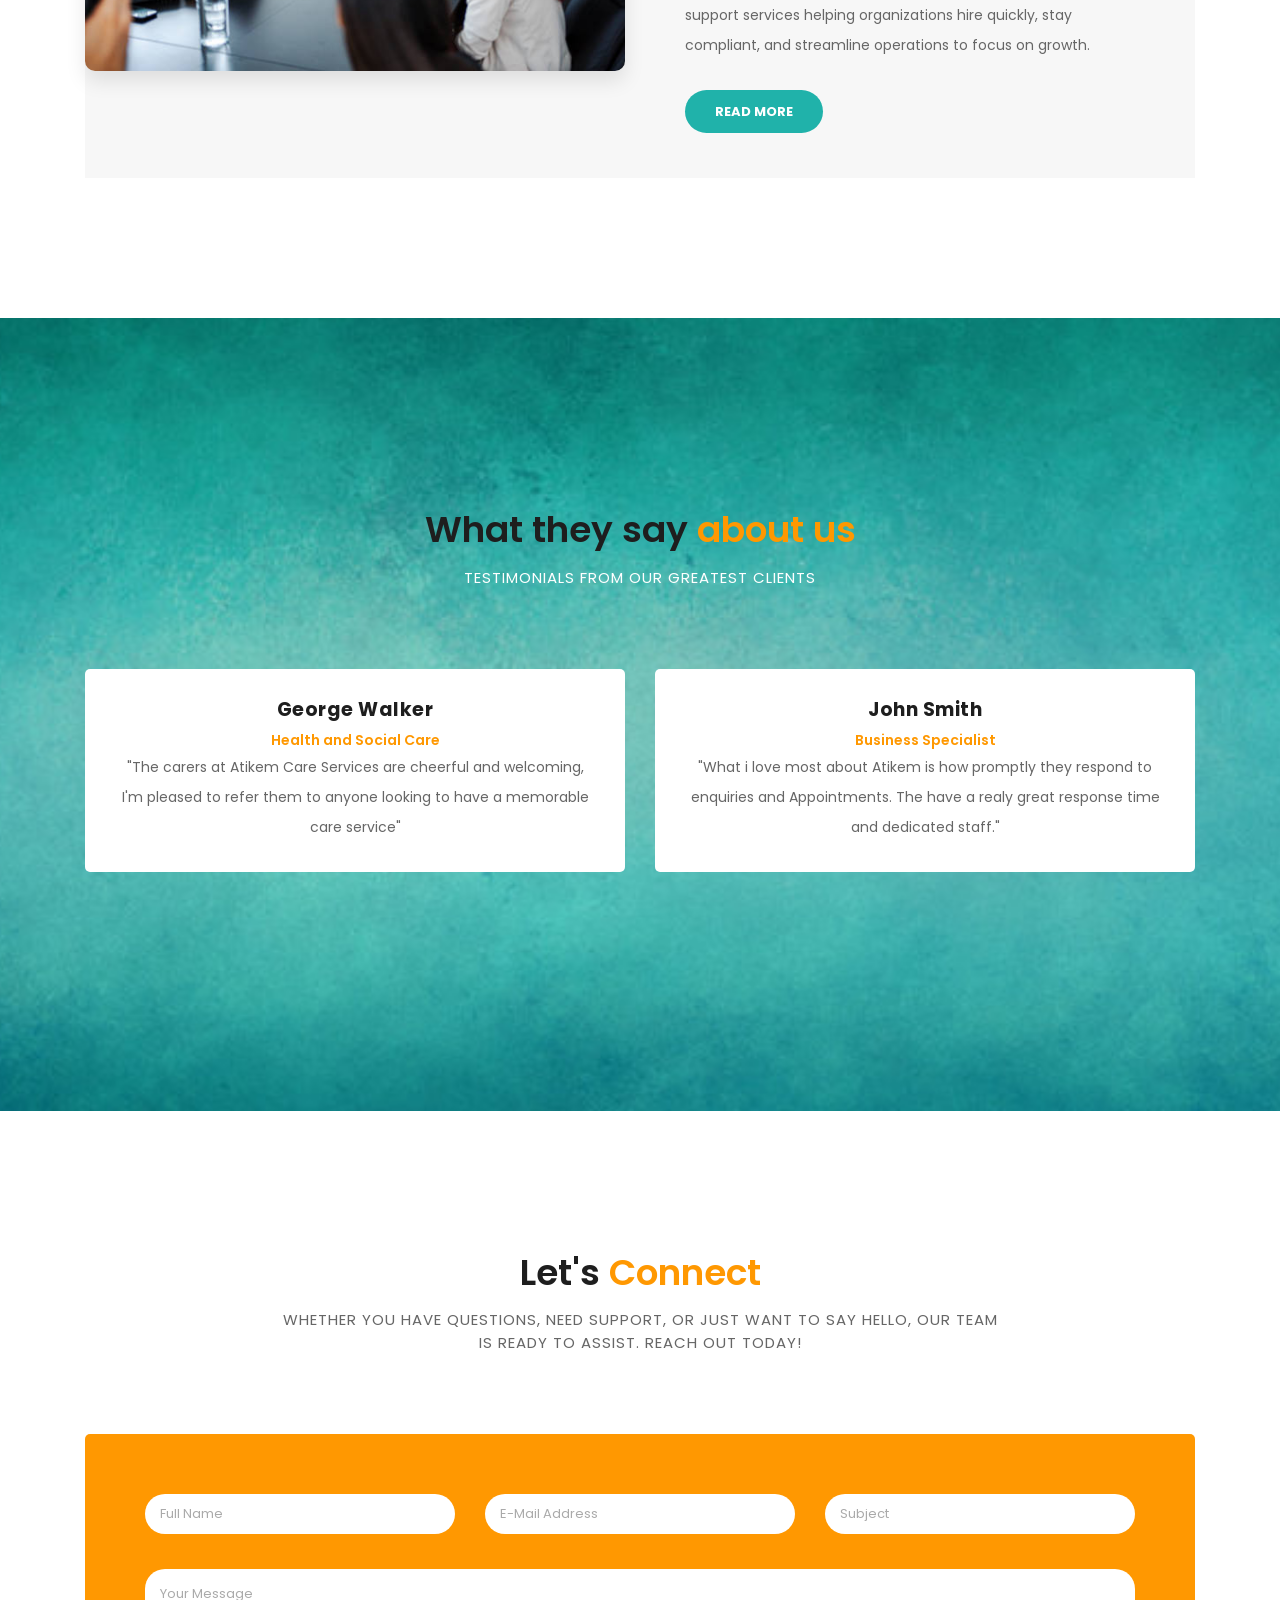
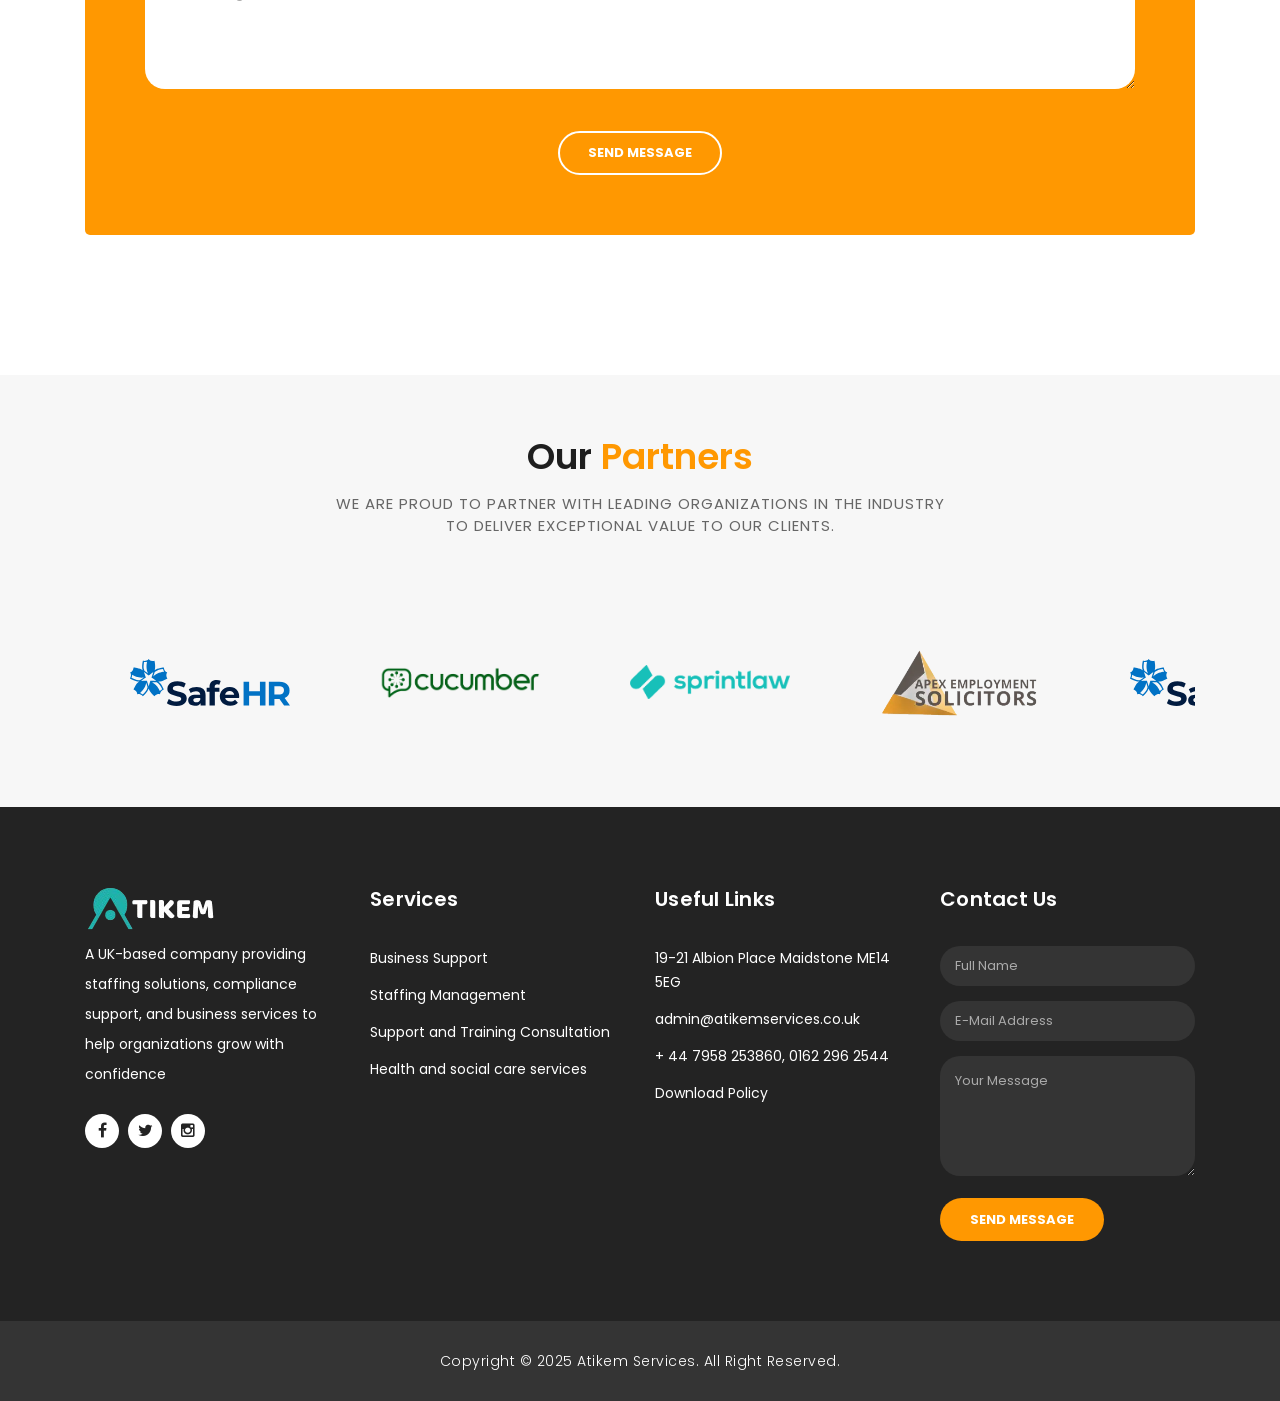
==== commit 7d6c6e1f: "chat deployment" ====
--- a/index.html
+++ b/index.html
@@ -553,26 +553,6 @@
   <script src="assets/js/owl.js"></script>
   <script src="assets/js/slick.js"></script>
   <script src="assets/js/accordions.js"></script>
-  <script>
-    window.addEventListener('mouseover', initLandbot, { once: true });
-    window.addEventListener('touchstart', initLandbot, { once: true });
-    var myLandbot;
-    function initLandbot() {
-      if (!myLandbot) {
-        var s = document.createElement('script');
-        s.type = "module"
-        s.async = true;
-        s.addEventListener('load', function () {
-          var myLandbot = new Landbot.Livechat({
-            configUrl: 'https://storage.googleapis.com/landbot.site/v3/H-3087432-E09RFTGP78OLMSYZ/index.json',
-          });
-        });
-        s.src = 'https://cdn.landbot.io/landbot-3/landbot-3.0.0.mjs';
-        var x = document.getElementsByTagName('script')[0];
-        x.parentNode.insertBefore(s, x);
-      }
-    }
-  </script>
 
   <script src="https://cdn.jsdelivr.net/npm/emailjs-com@2/dist/email.min.js"></script>
   <script>
@@ -606,6 +586,10 @@
     });
   </script>
 
+  <script>
+    (function () { if (!window.chatbase || window.chatbase("getState") !== "initialized") { window.chatbase = (...arguments) => { if (!window.chatbase.q) { window.chatbase.q = [] } window.chatbase.q.push(arguments) }; window.chatbase = new Proxy(window.chatbase, { get(target, prop) { if (prop === "q") { return target.q } return (...args) => target(prop, ...args) } }) } const onLoad = function () { const script = document.createElement("script"); script.src = "https://www.chatbase.co/embed.min.js"; script.id = "INxBHYhY7CyZPSQjDPaMx"; script.domain = "www.chatbase.co"; document.body.appendChild(script) }; if (document.readyState === "complete") { onLoad() } else { window.addEventListener("load", onLoad) } })();
+  </script>
+
 
   <script language="text/Javascript">
     cleared[0] = cleared[1] = cleared[2] = 0; //set a cleared flag for each field
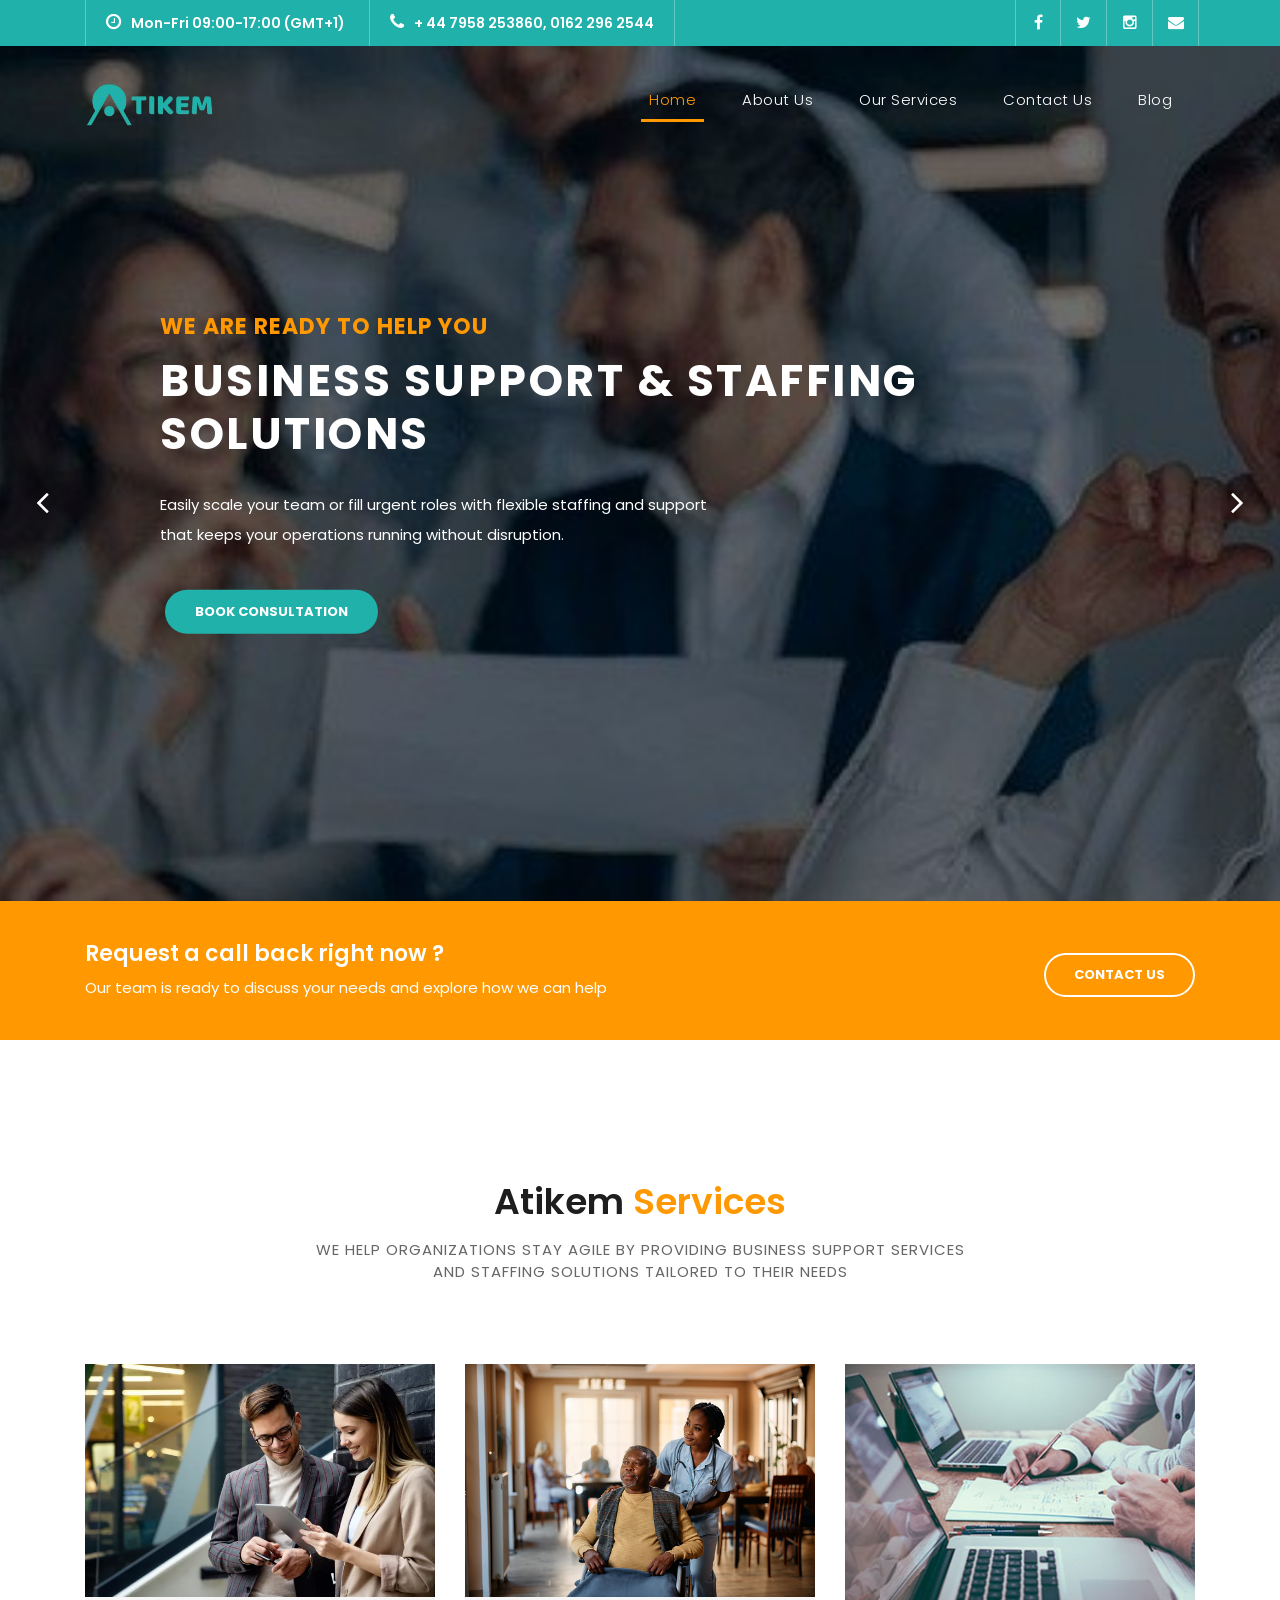
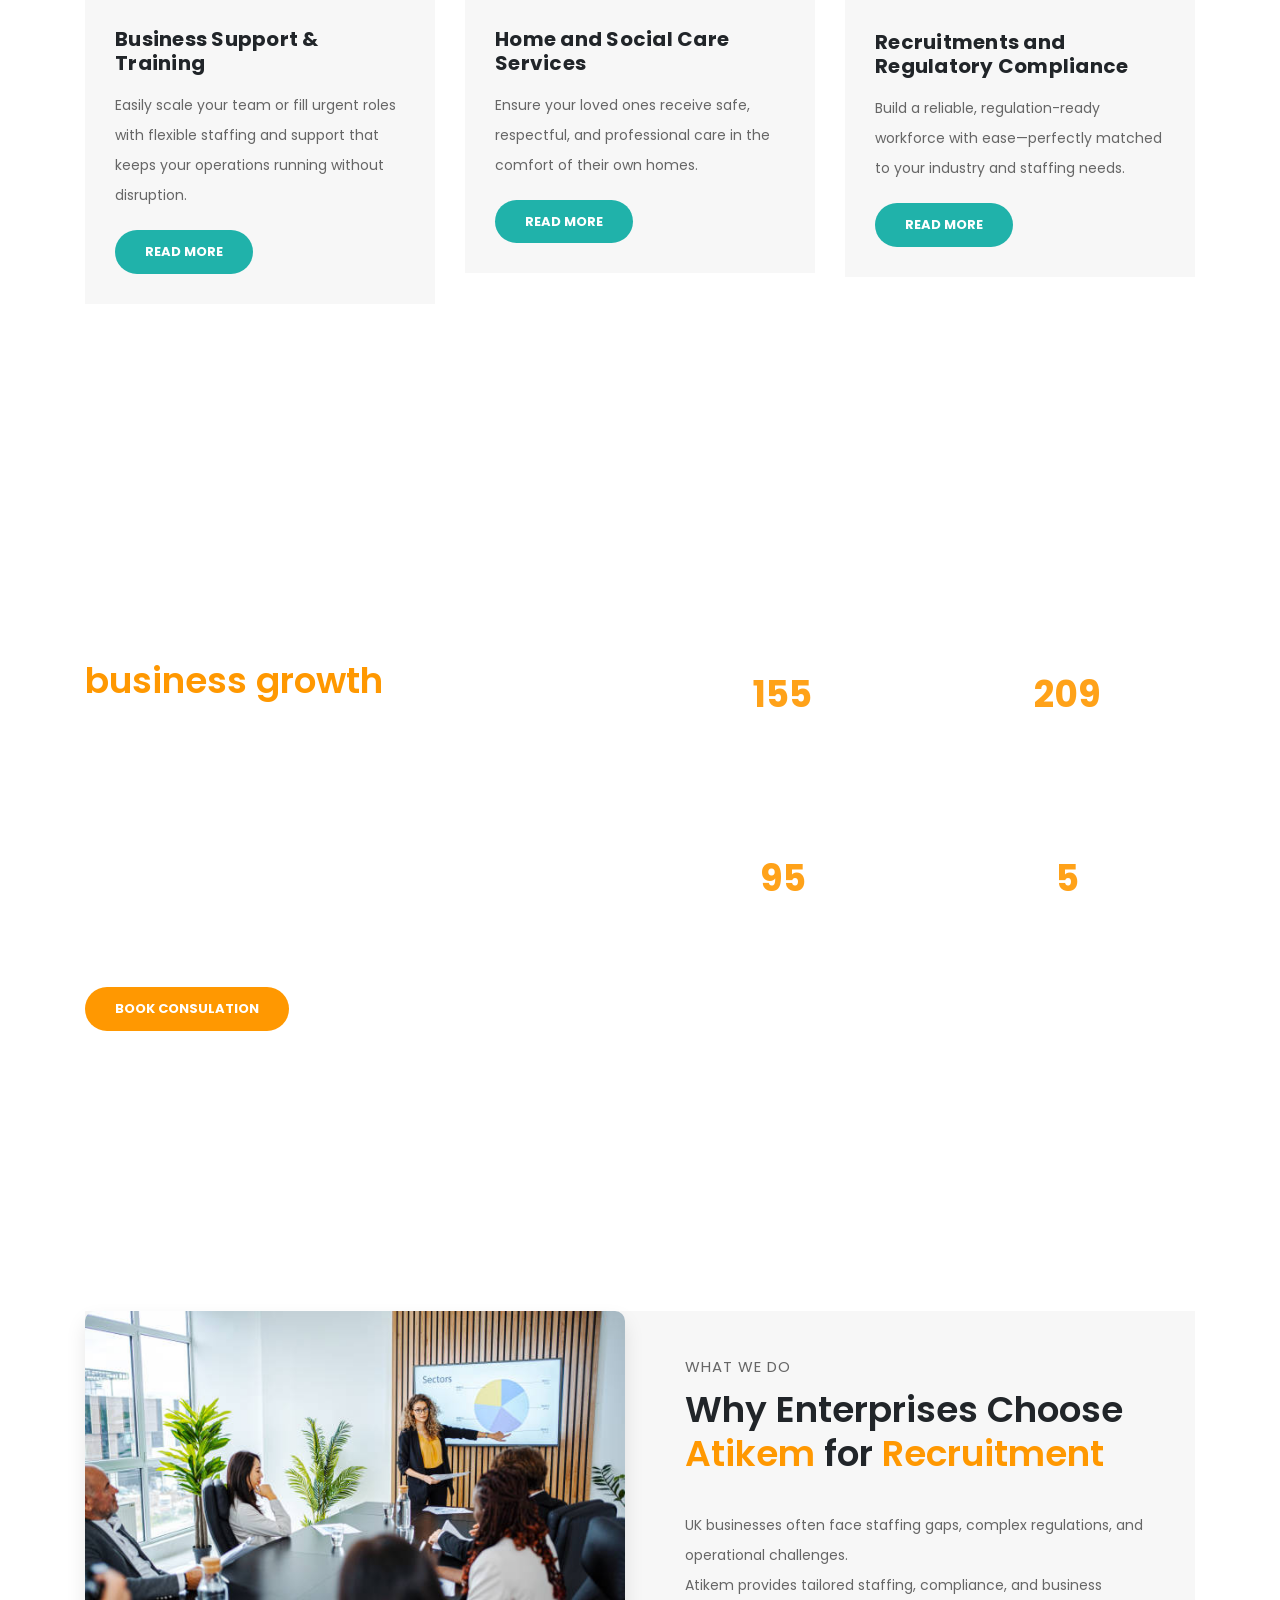
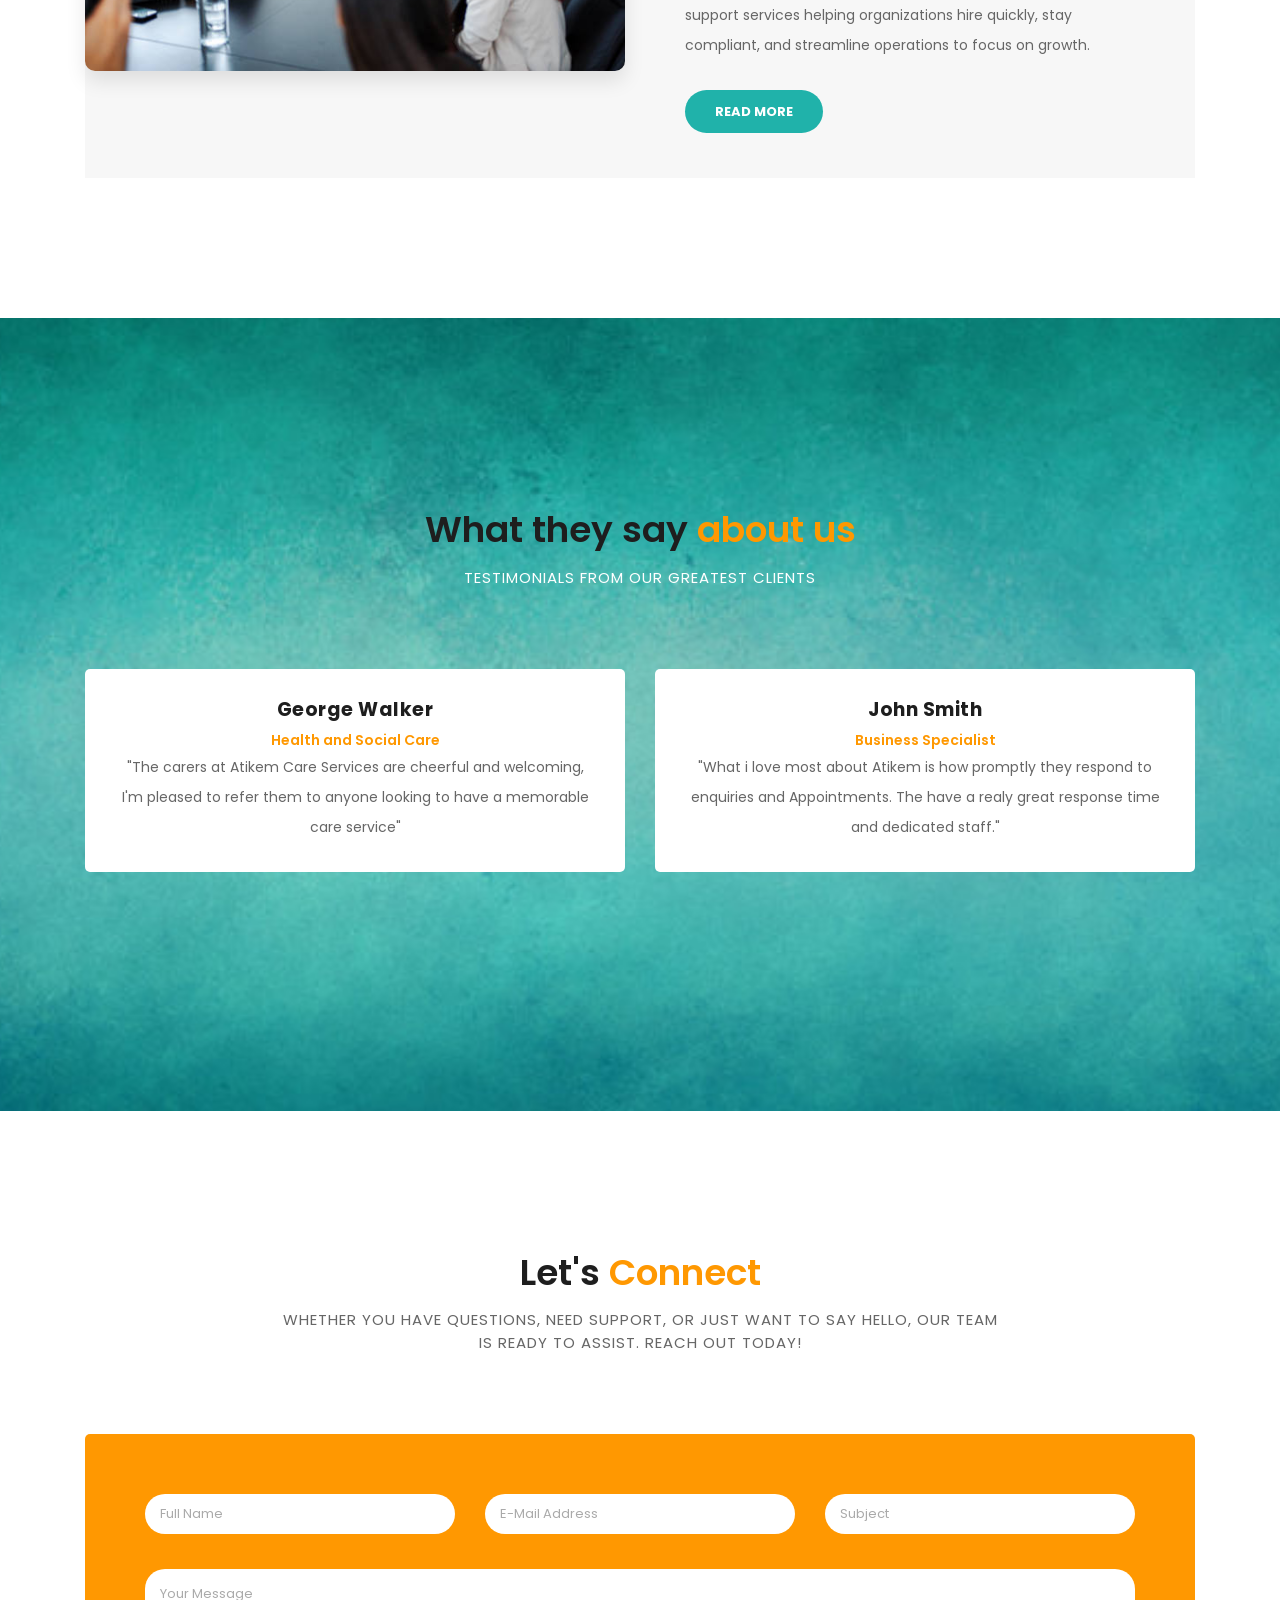
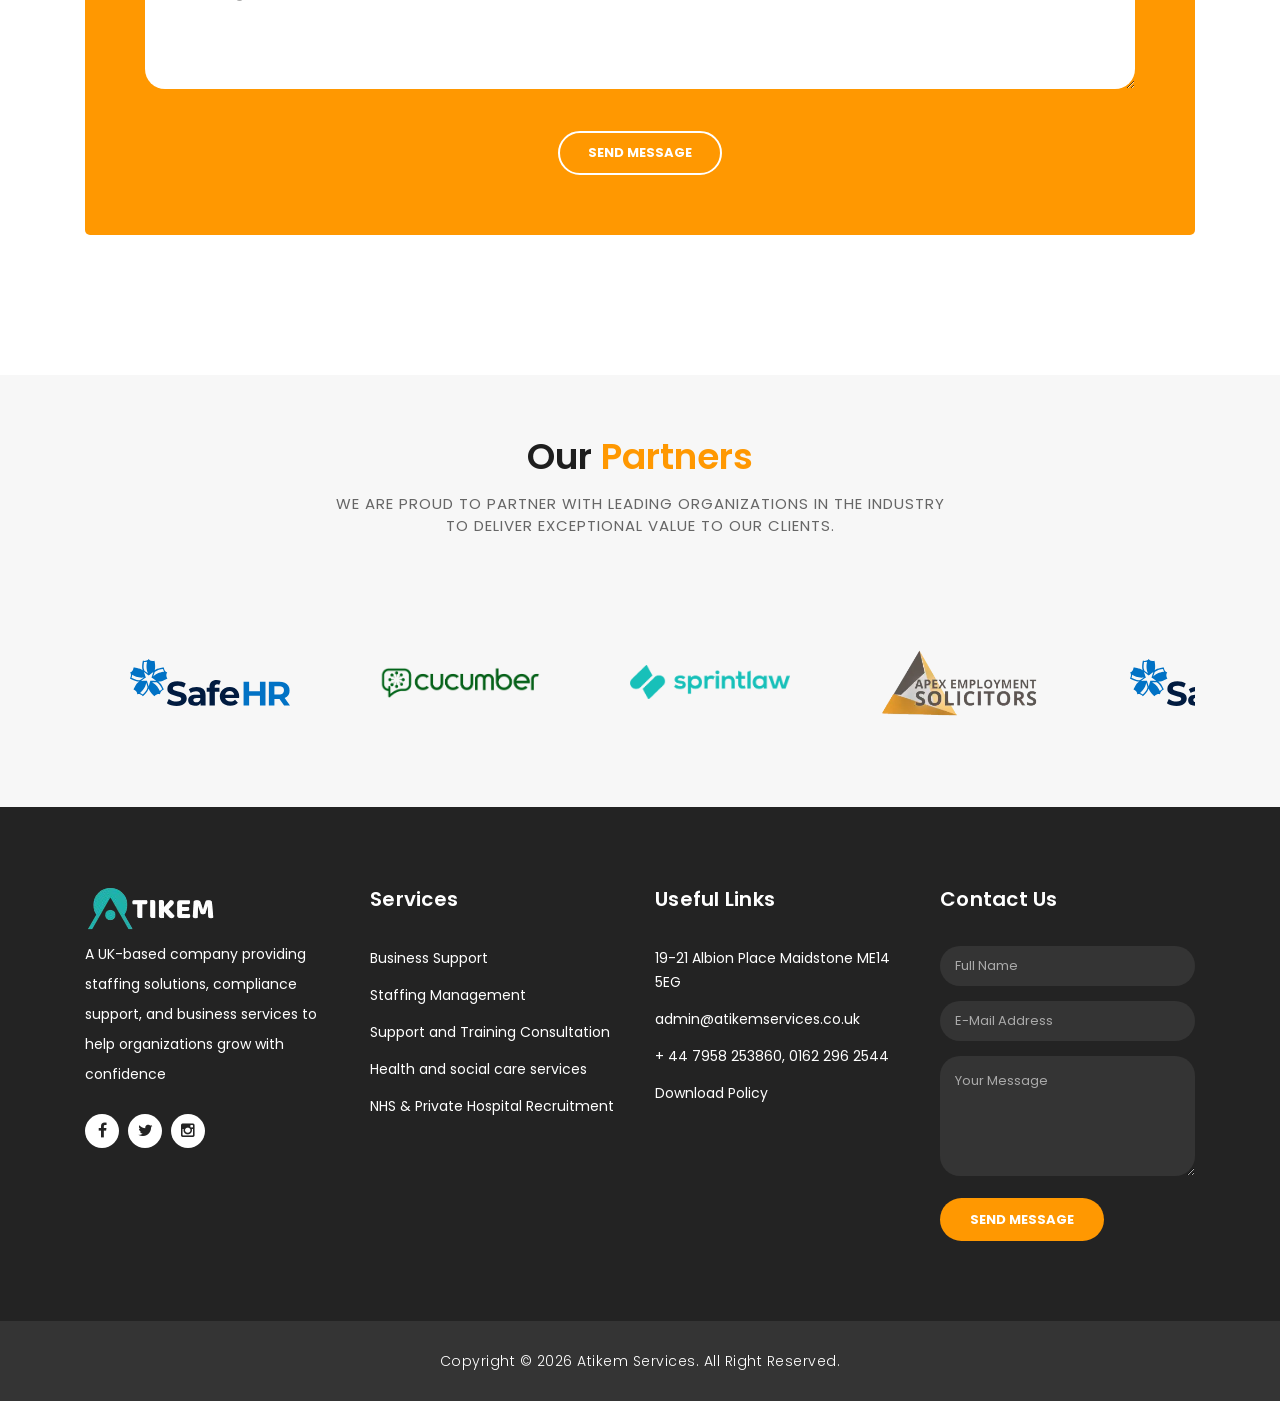
==== commit c7805a80: "updates" ====
--- a/index.html
+++ b/index.html
@@ -486,6 +486,7 @@
             <li><a href="#">Staffing Management</a></li>
             <li><a href="#">Support and Training Consultation</a></li>
             <li><a href="#">Health and social care services</a></li>
+              <li><a href="#">NHS & Private Hospital Recruitment</a></li>
           </ul>
         </div>
         <div class="col-md-3 footer-item">
@@ -536,7 +537,7 @@
     <div class="container">
       <div class="row">
         <div class="col-md-12">
-          <p>Copyright &copy; 2025 Atikem Services.
+          <p>Copyright &copy; 2026 Atikem Services.
 
             All Right Reserved.</p>
         </div>
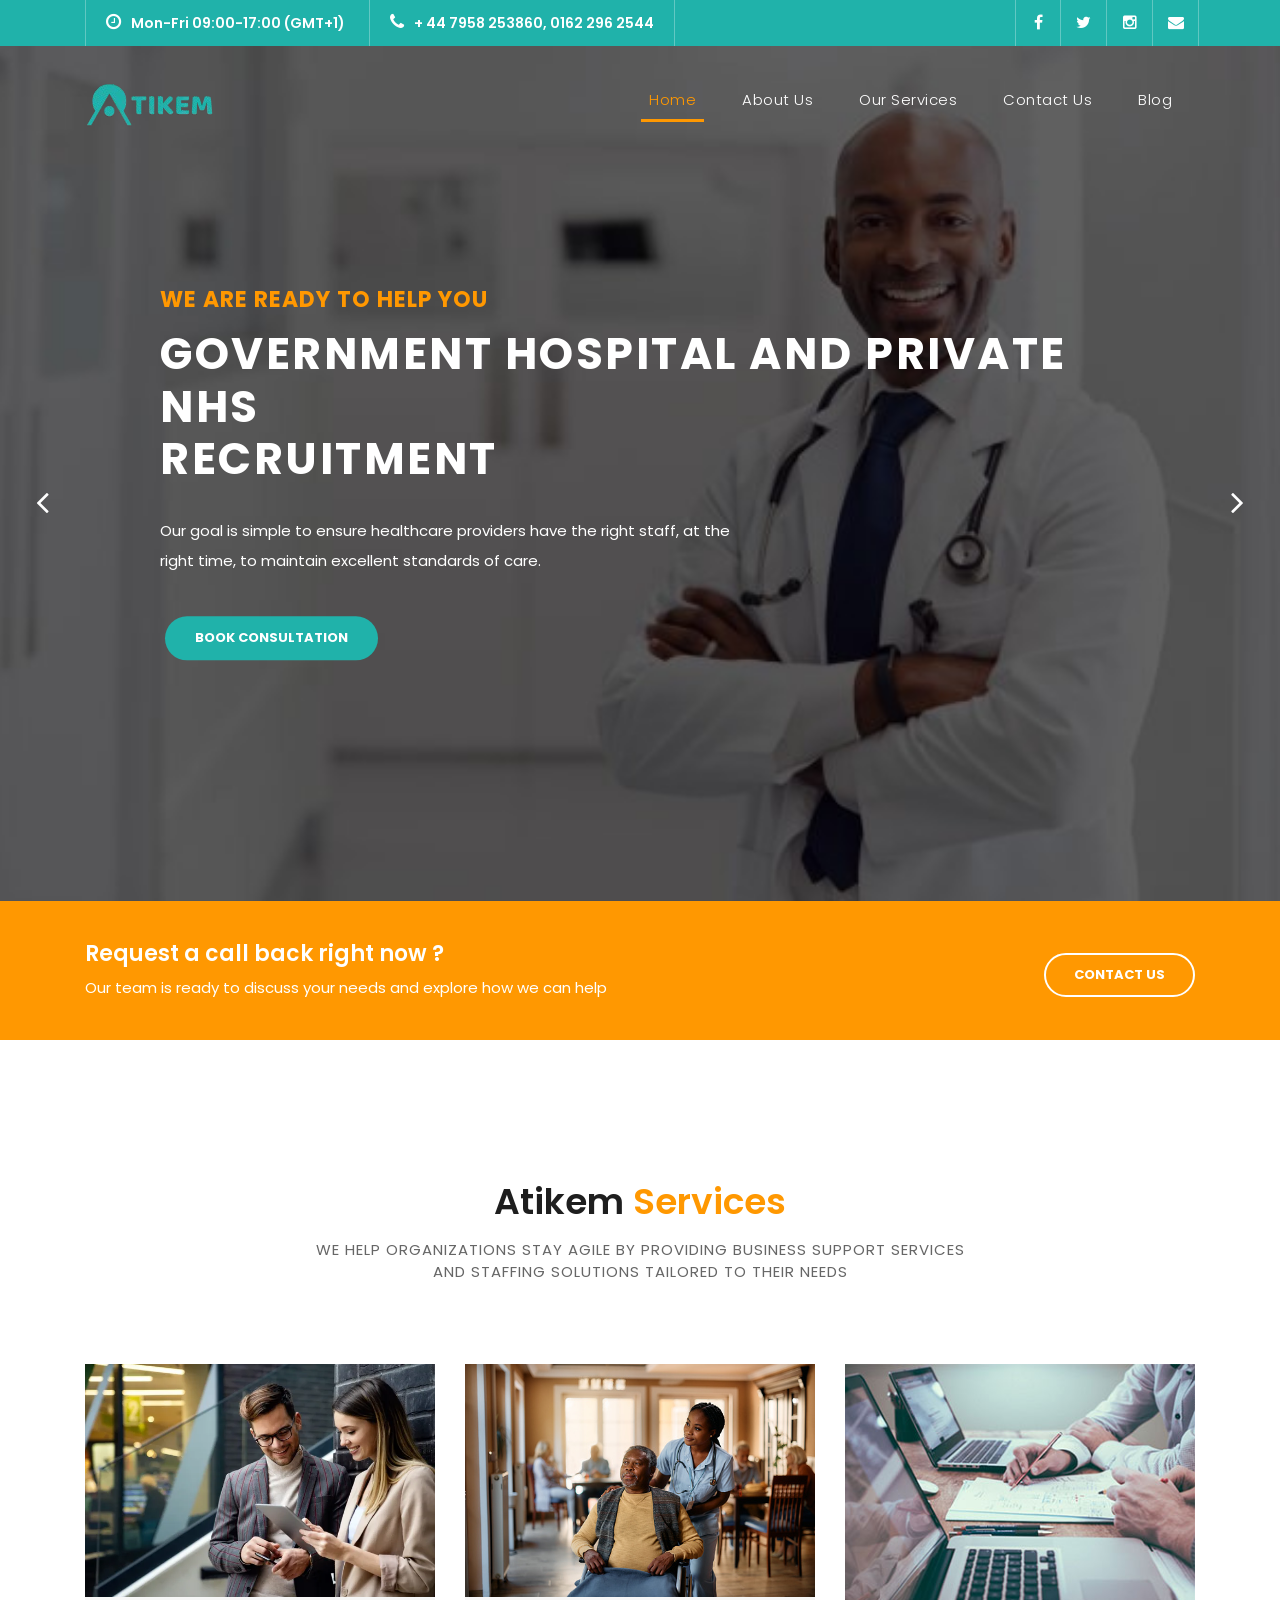
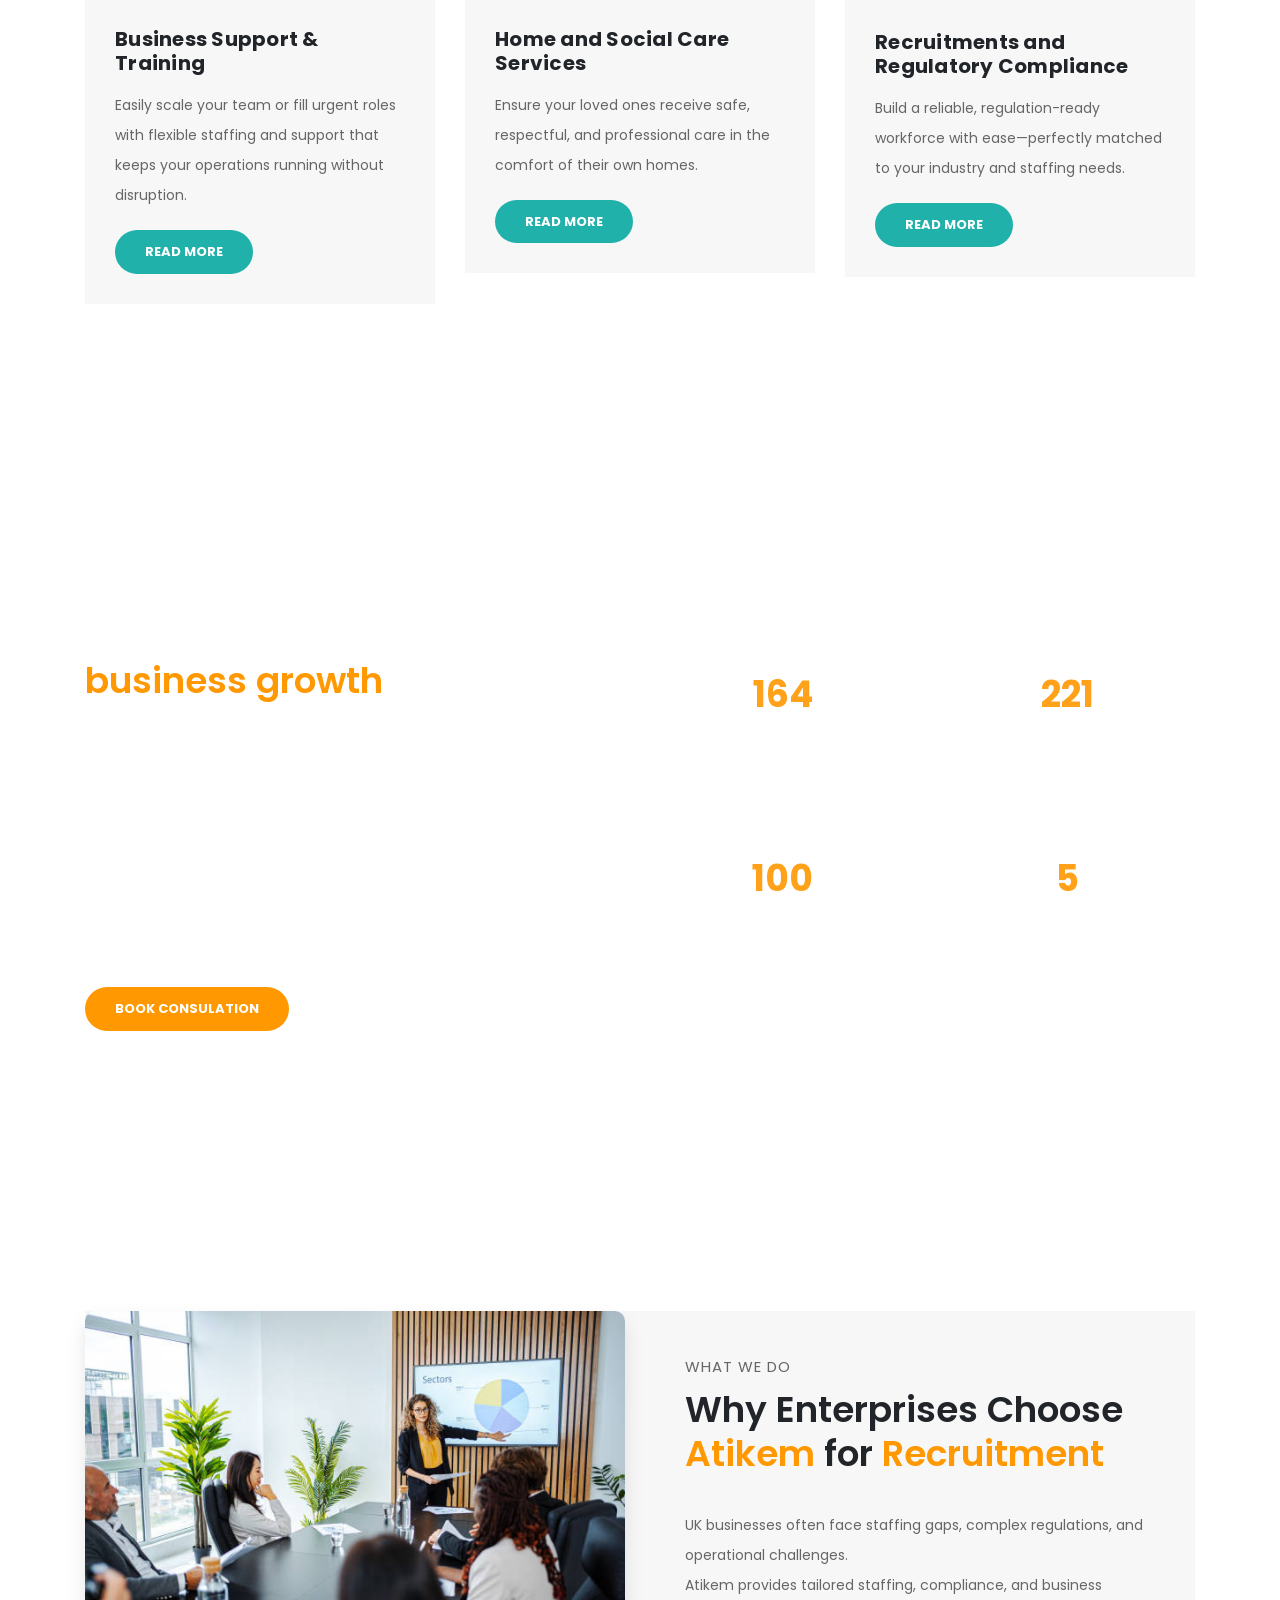
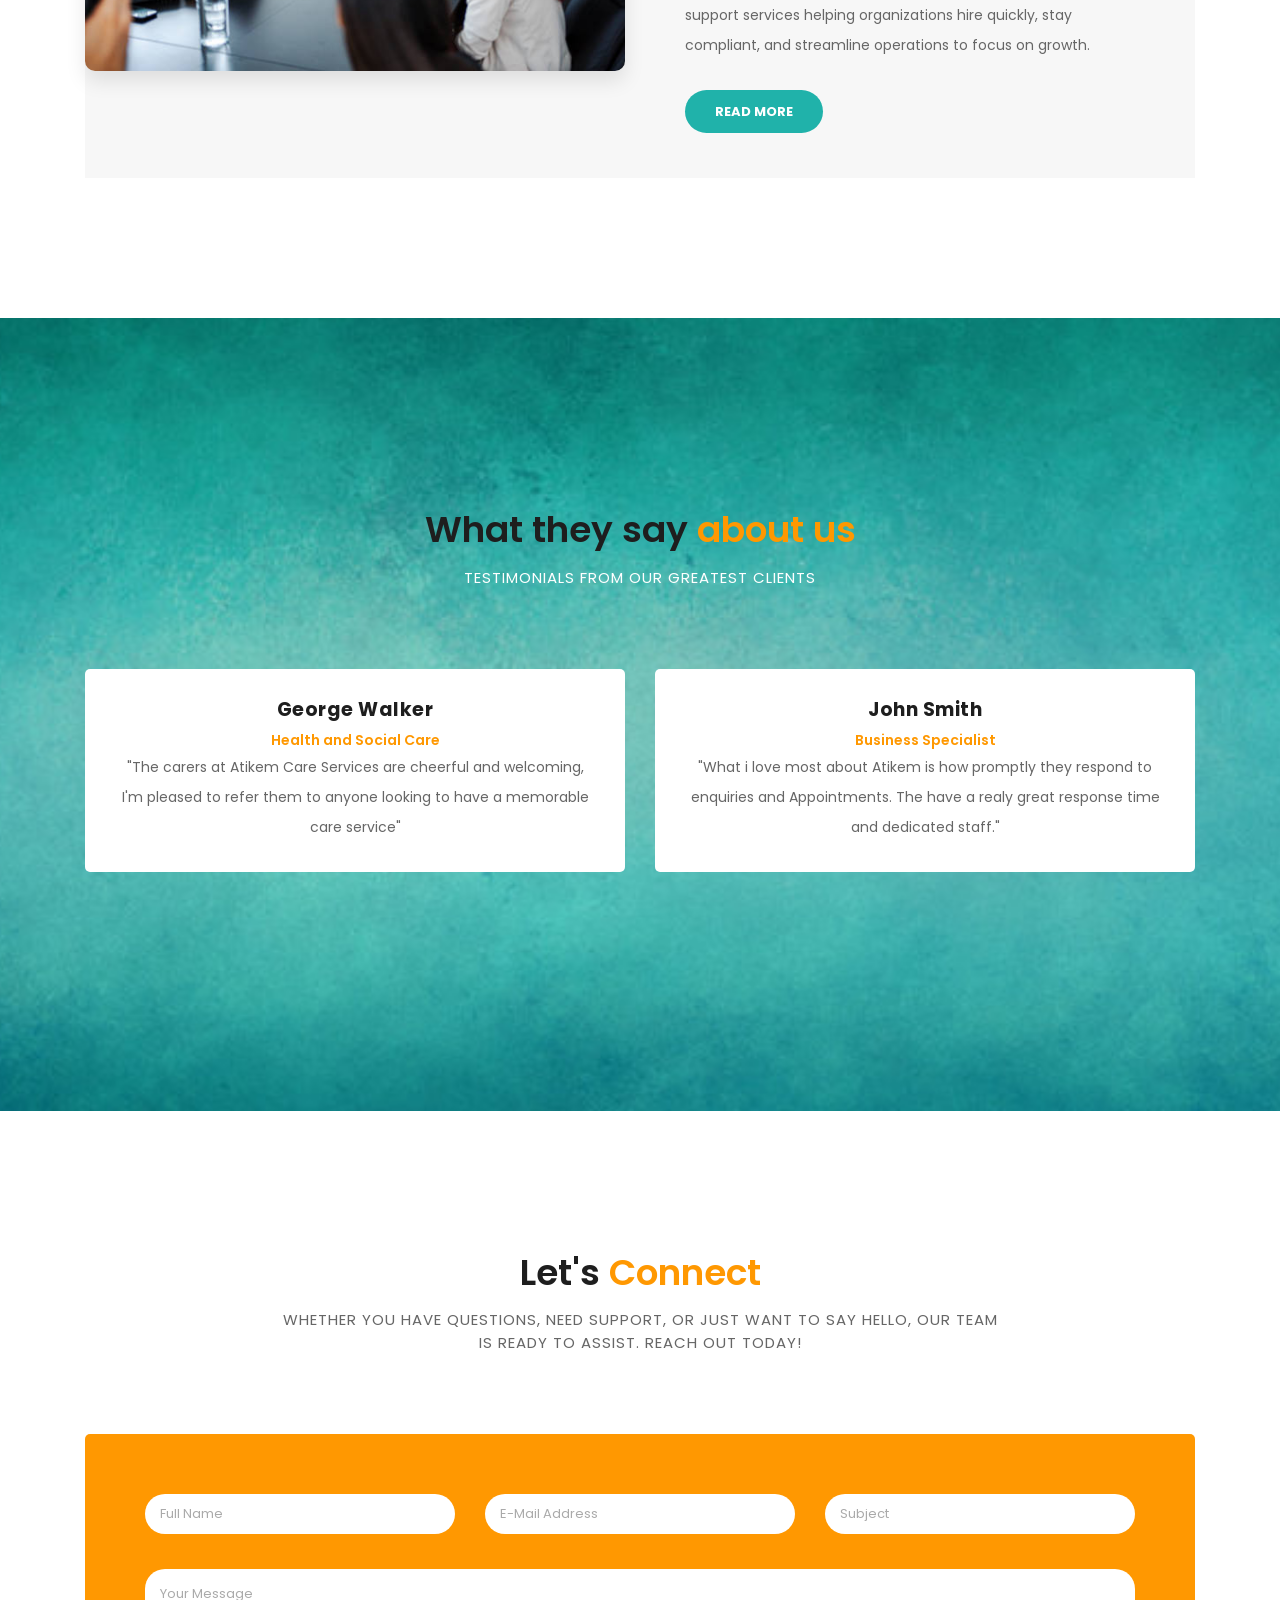
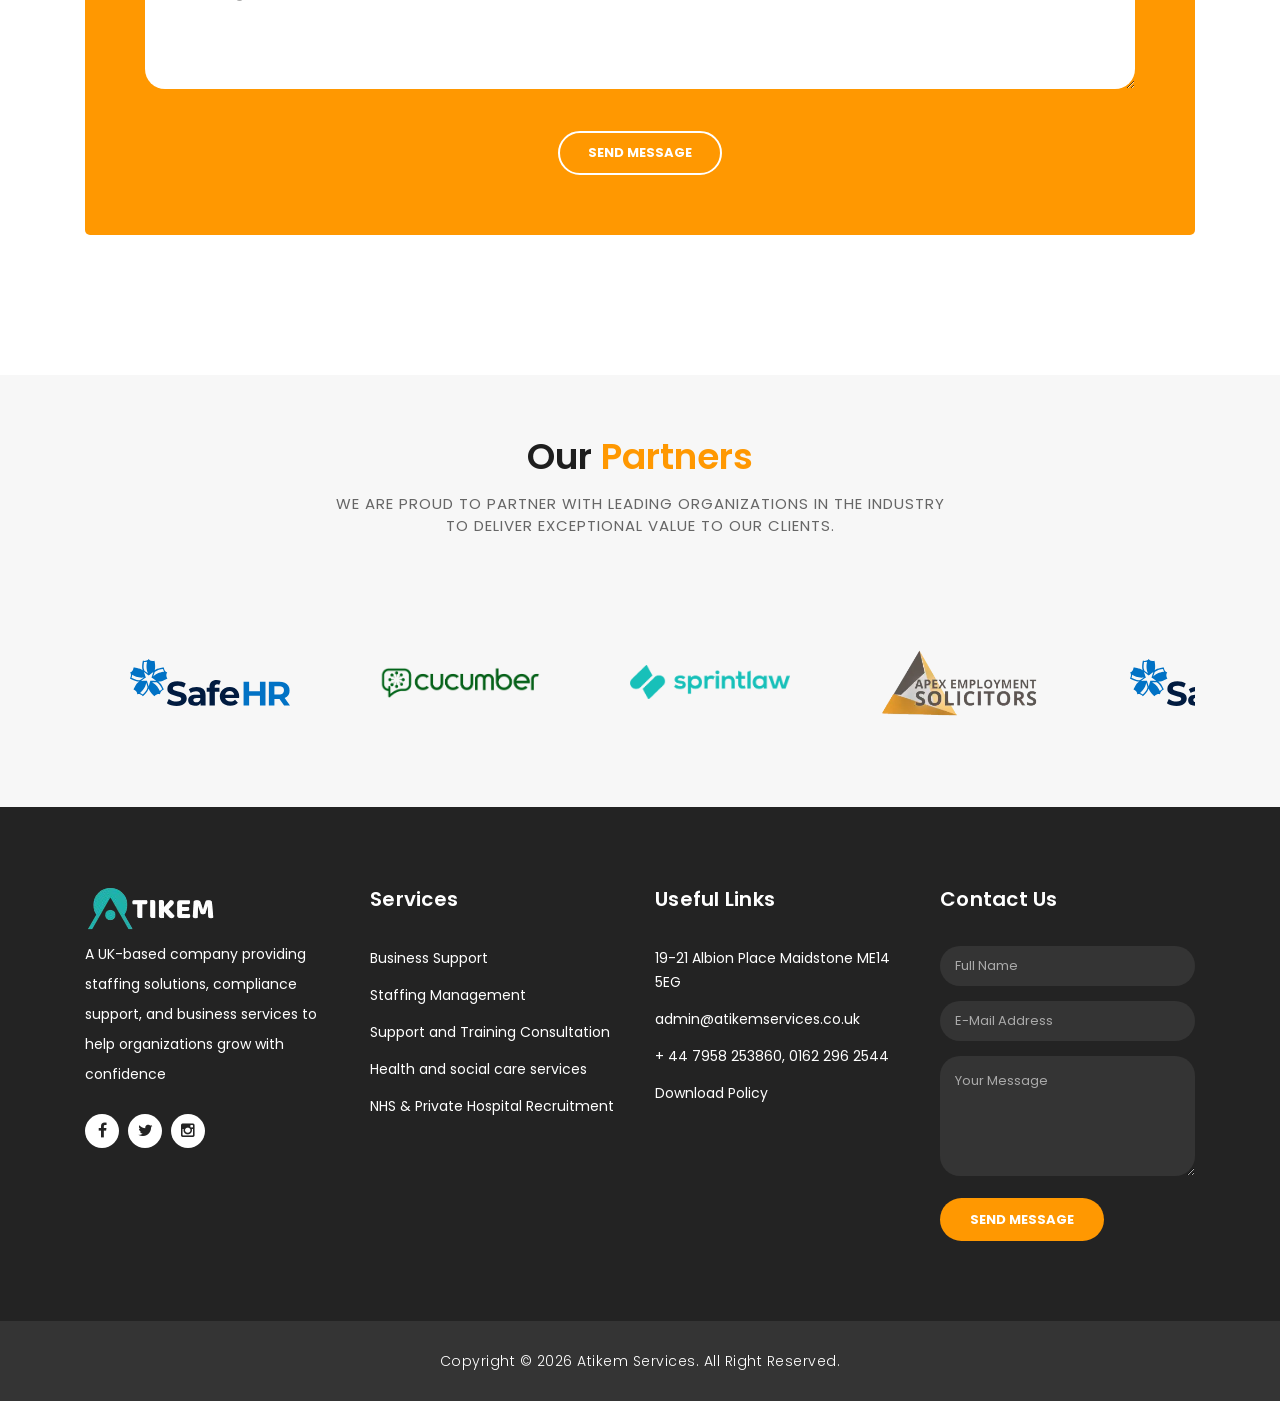
==== commit 3e105e93: "updates" ====
--- a/index.html
+++ b/index.html
@@ -108,8 +108,23 @@
   <!-- Banner Starts Here -->
   <div class="main-banner header-text" id="top">
     <div class="Modern-Slider bg-black">
+       <!-- Item -->
+      <div class="item border-red-600 border-2 item-1">
+        <div class="img-fill">
+          <div class="text-content">
+            <h6>we are ready to help you</h6>
+            <h4>Government Hospital and Private NHS<br />Recruitment</h4>
+            <p>Our goal is simple to ensure healthcare providers have the right staff, at the right time, to maintain excellent standards of care.</p>
+            <div>
+              <a href="contact.html" class="filled-button">Book Consultation</a>
+
+            </div>
+          </div>
+        </div>
+      </div>
+      <!-- // Item -->
       <!-- Item -->
-      <div class="item border-red-600 border-2 item-1">
+      <div class="item border-red-600 border-2 item-2">
         <div class="img-fill">
           <div class="text-content">
             <h6>we are ready to help you</h6>
@@ -125,7 +140,7 @@
       </div>
       <!-- // Item -->
       <!-- Item -->
-      <div class="item item-2">
+      <div class="item item-3">
         <div class="img-fill">
           <div class="text-content">
             <h6>we are here to support you</h6>
@@ -138,7 +153,7 @@
       </div>
       <!-- // Item -->
       <!-- Item -->
-      <div class="item item-3">
+      <div class="item item-4">
         <div class="img-fill">
           <div class="text-content">
             <h6>we have a solid background</h6>
--- a/assets/css/templatemo-finance-business.css
+++ b/assets/css/templatemo-finance-business.css
@@ -388,17 +388,23 @@
 }
 
 .Modern-Slider .item-1 .img-fill {
+	background-image: url(../images//hospital\ image1.jpg);
+	opacity: 1;
+	animation: subtleZoom 8s ease-in-out infinite;
+}
+
+.Modern-Slider .item-2 .img-fill {
 	background-image: url(../images/bs3.jpg);
 	opacity: 1;
 	animation: subtleZoom 8s ease-in-out infinite;
 }
 
-.Modern-Slider .item-2 .img-fill {
+.Modern-Slider .item-3 .img-fill {
 	background-image: url(../images/bg-care.jpg);
 	animation: subtleZoom 8s ease-in-out infinite;
 }
 
-.Modern-Slider .item-3 .img-fill {
+.Modern-Slider .item-4 .img-fill {
 	background-image: url(../images/slide_03.jpg);
 	animation: subtleZoom 8s ease-in-out infinite;
 }
